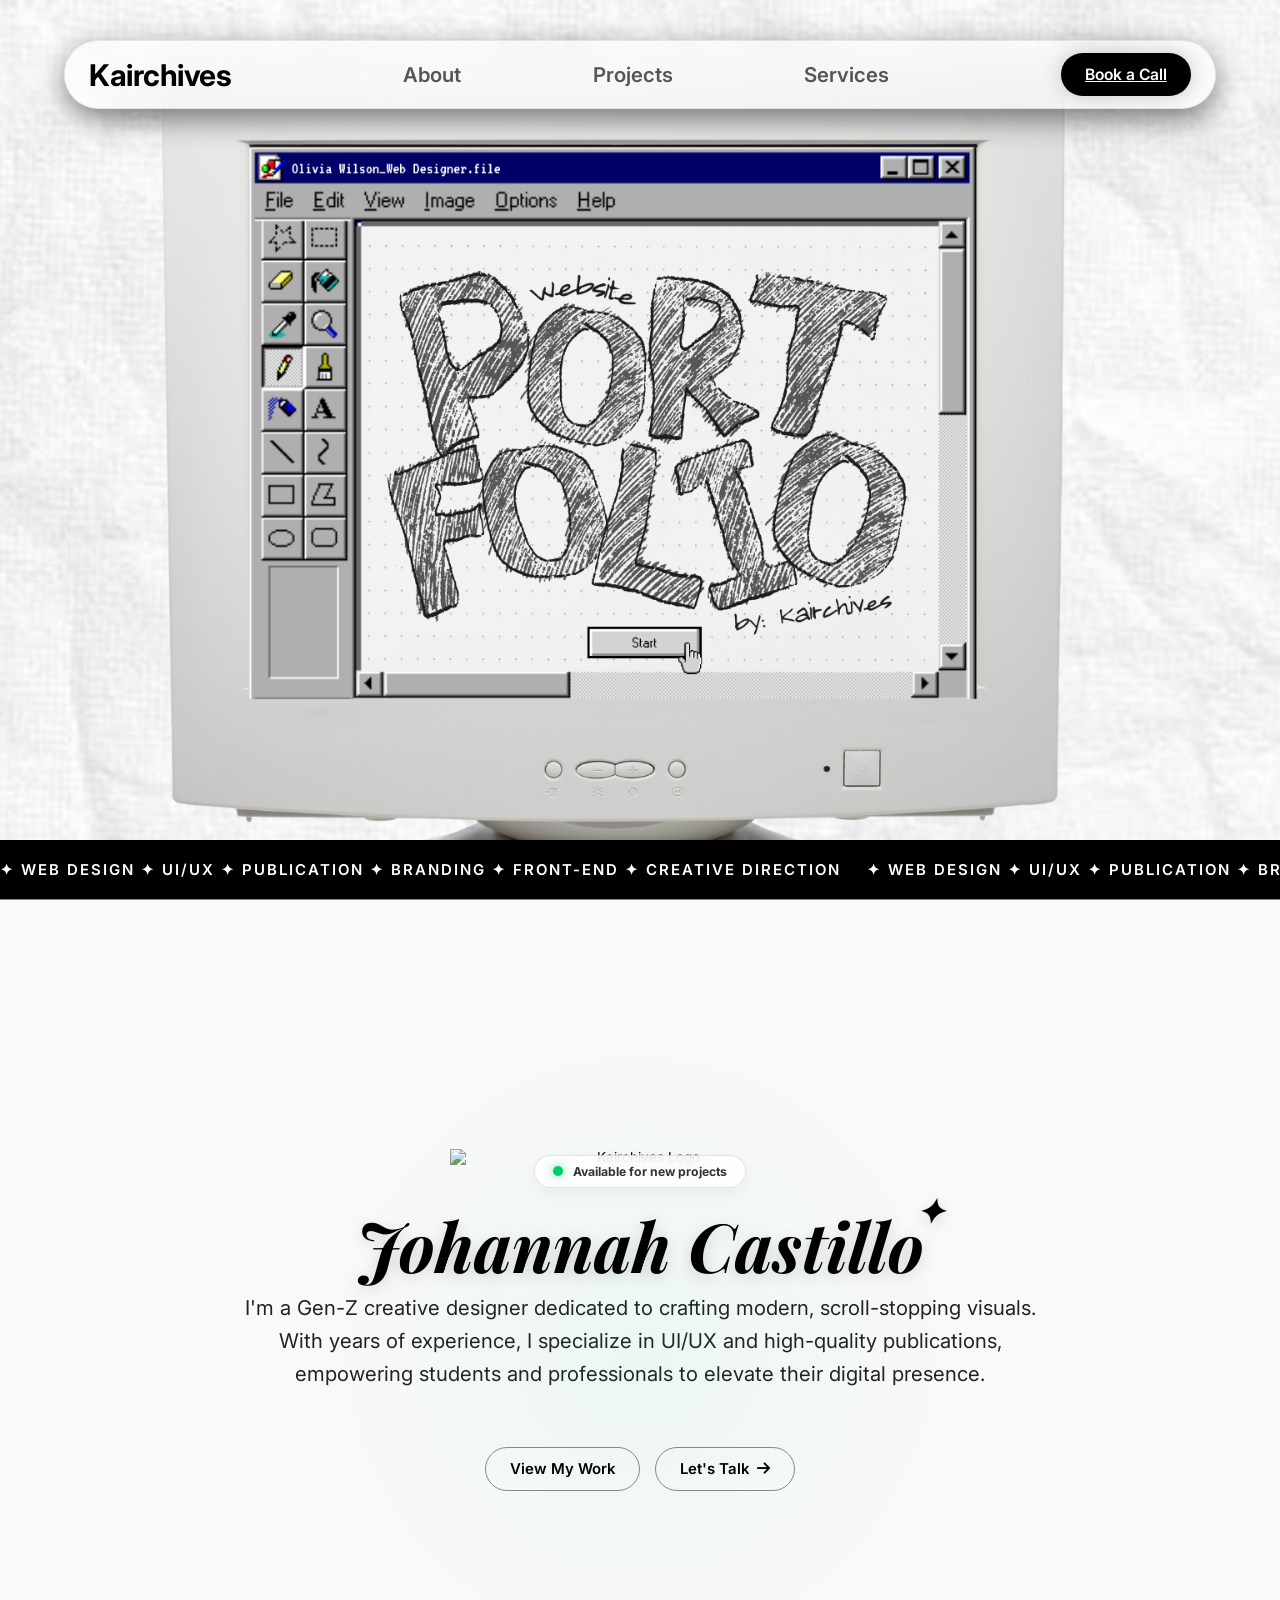
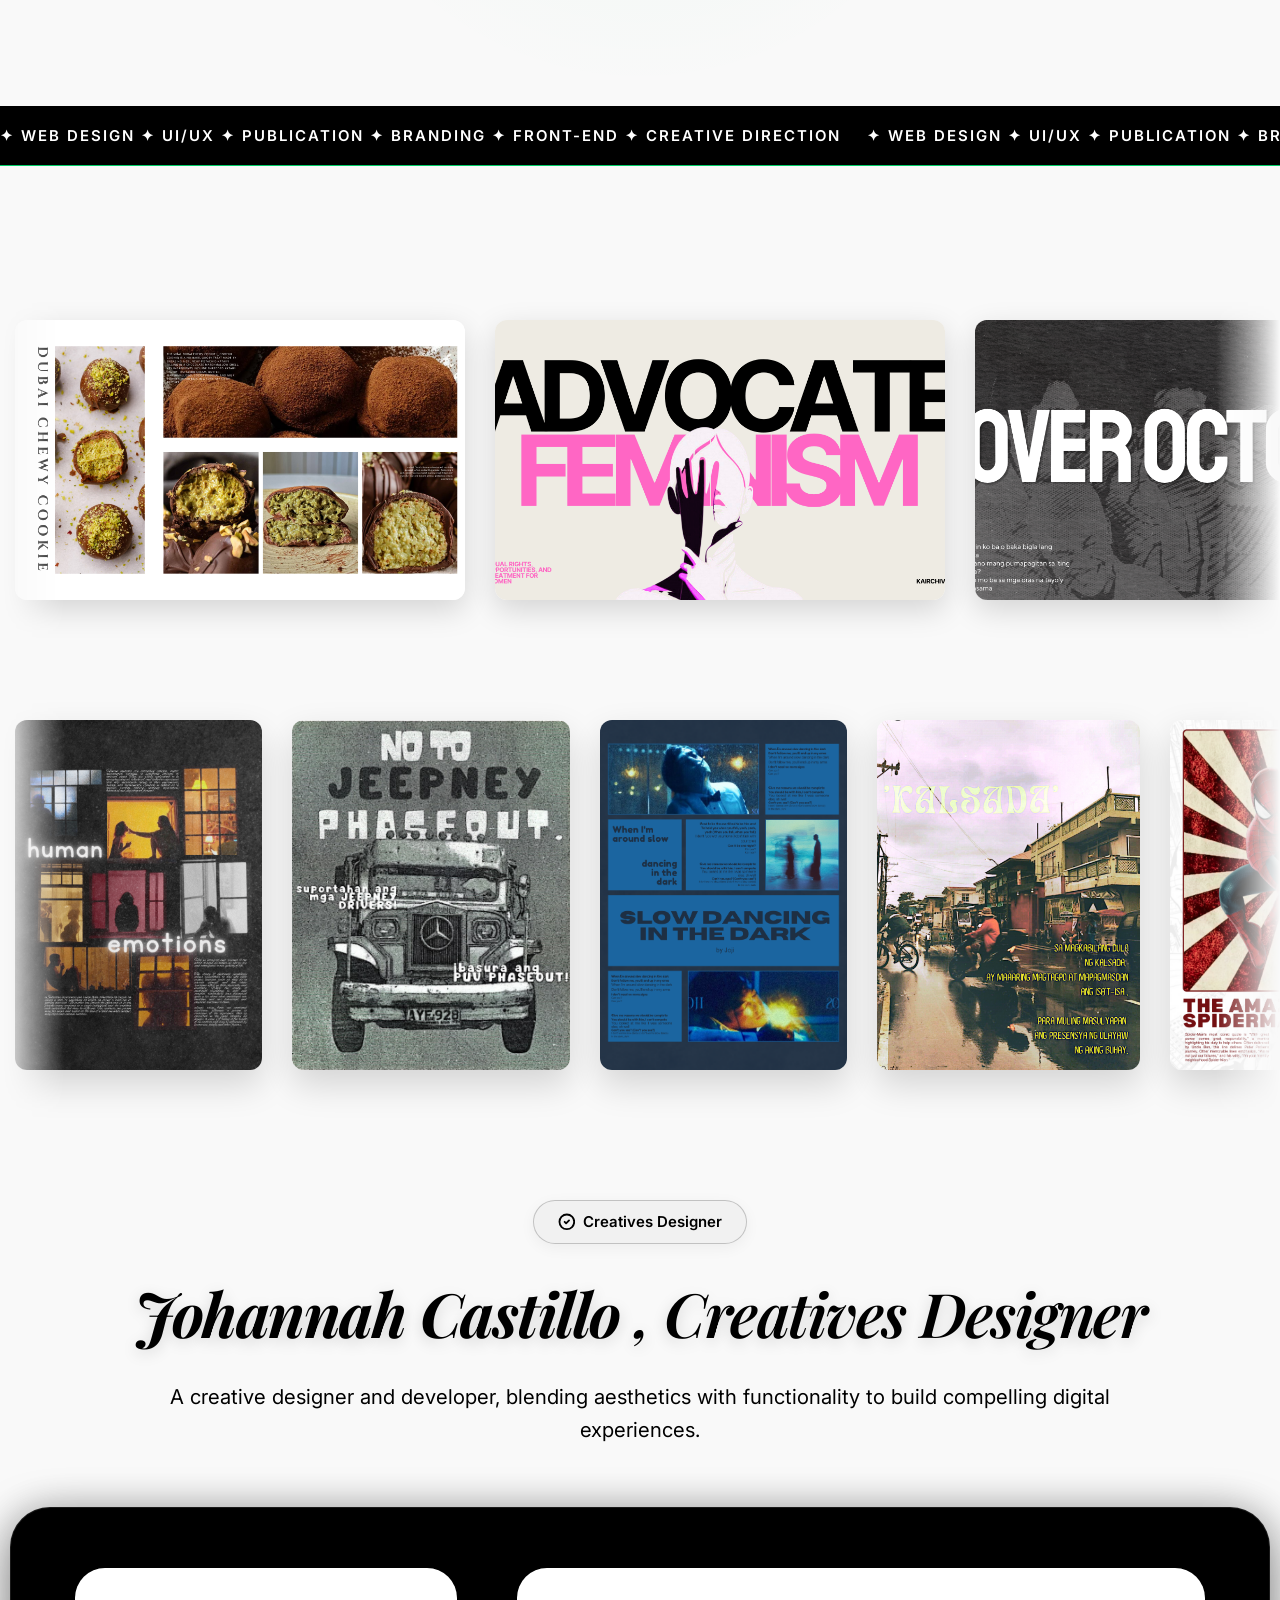
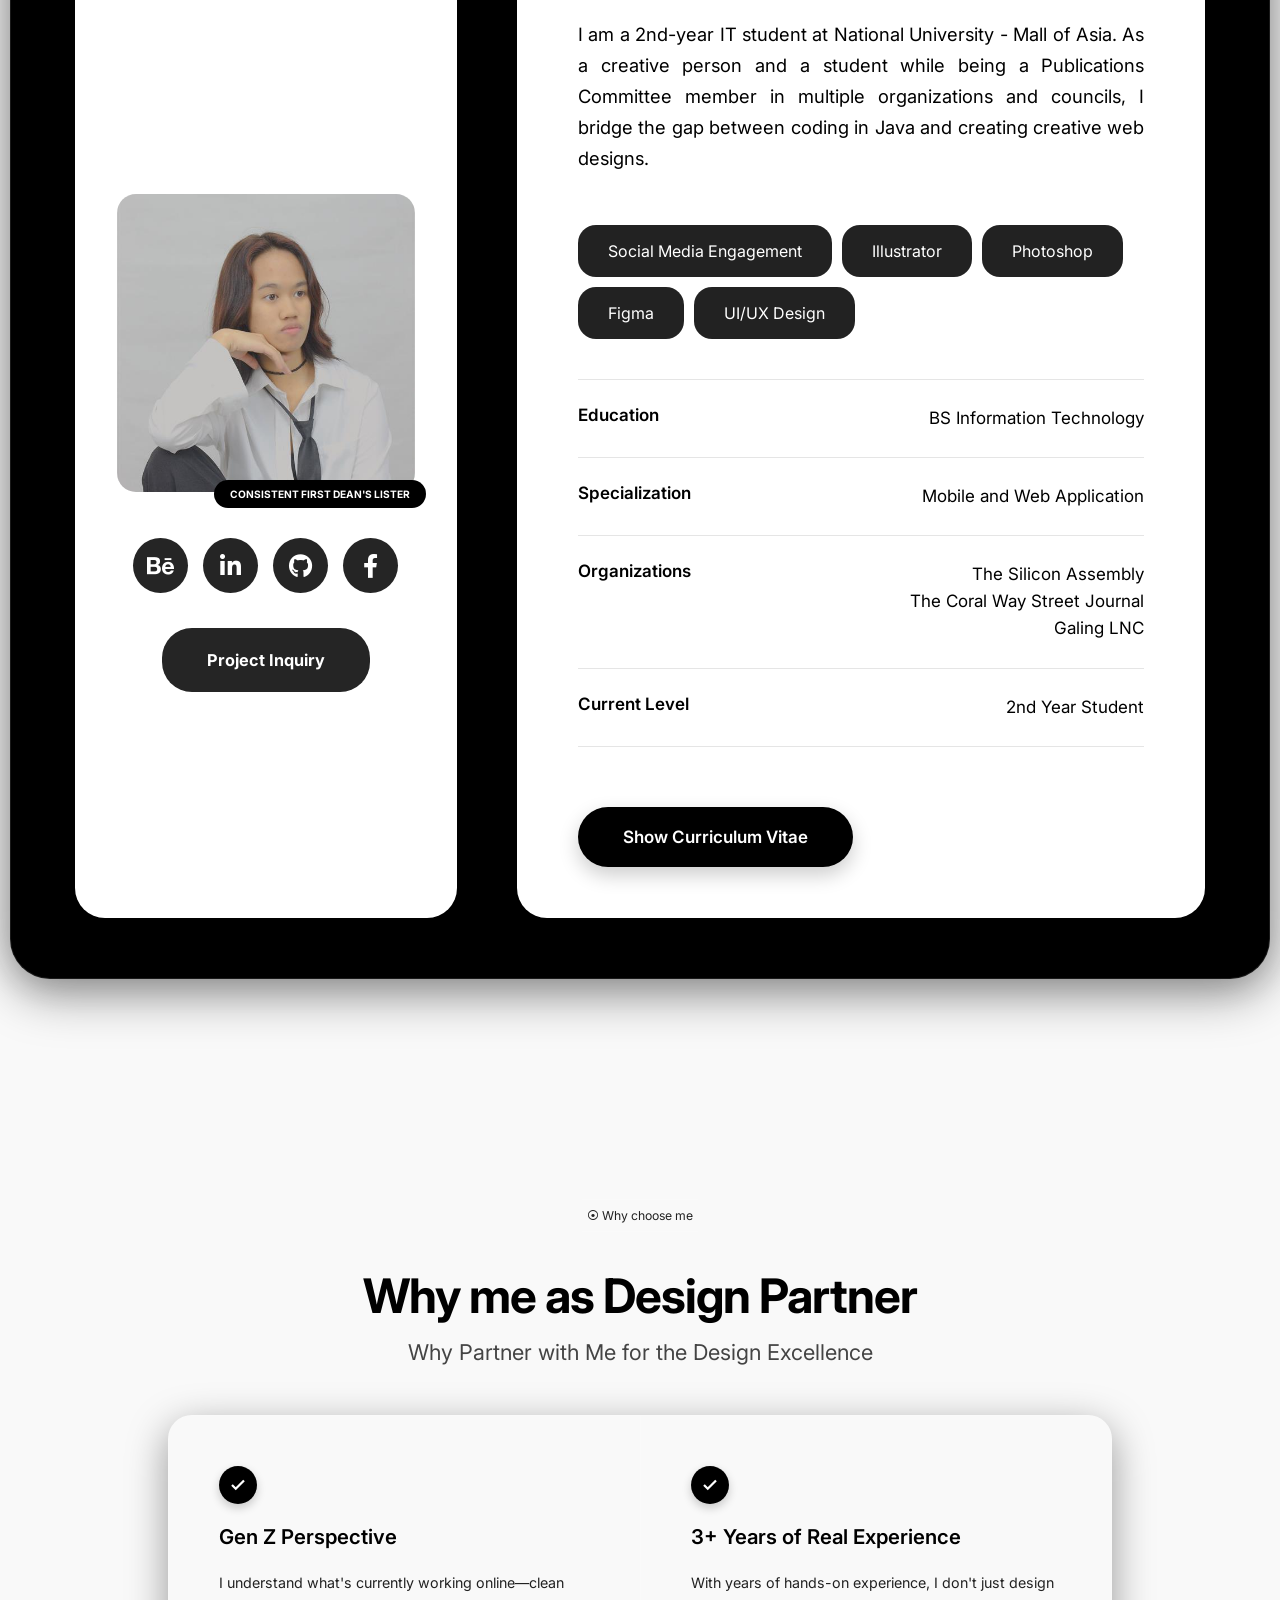
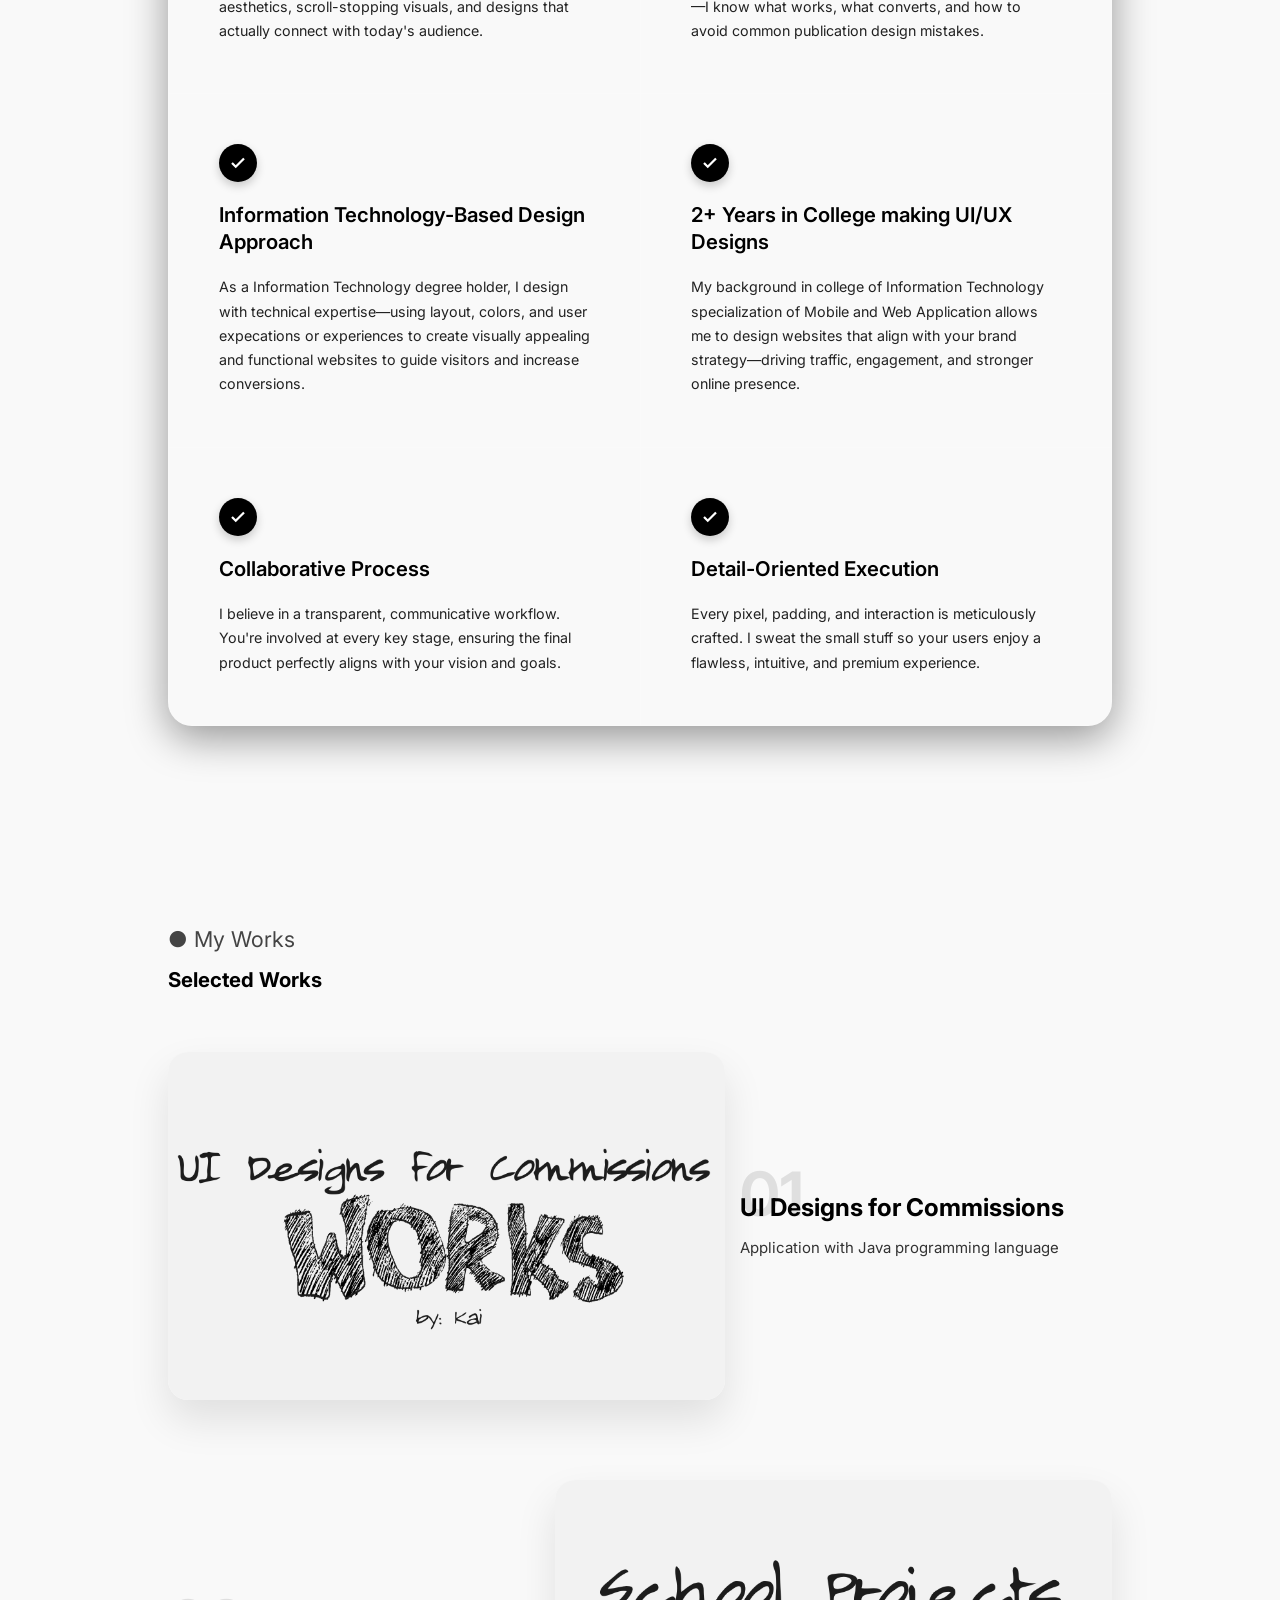
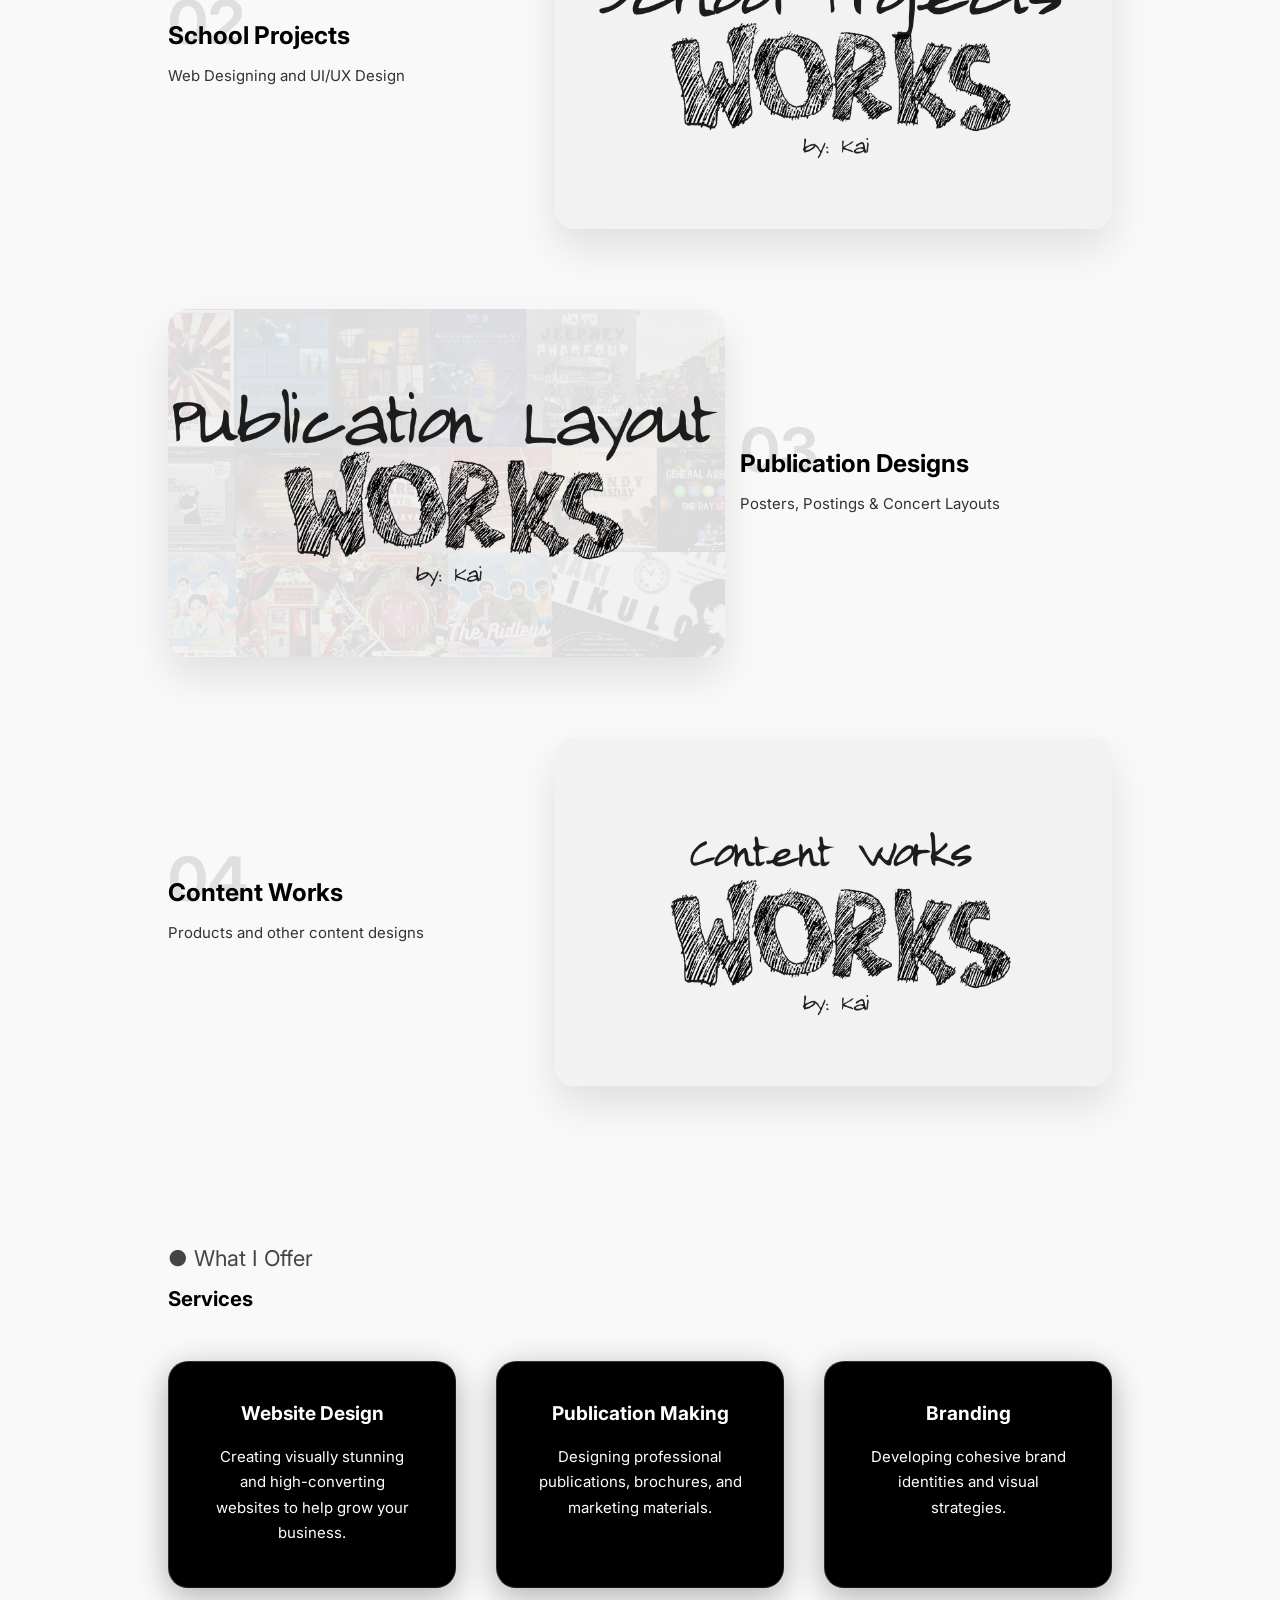
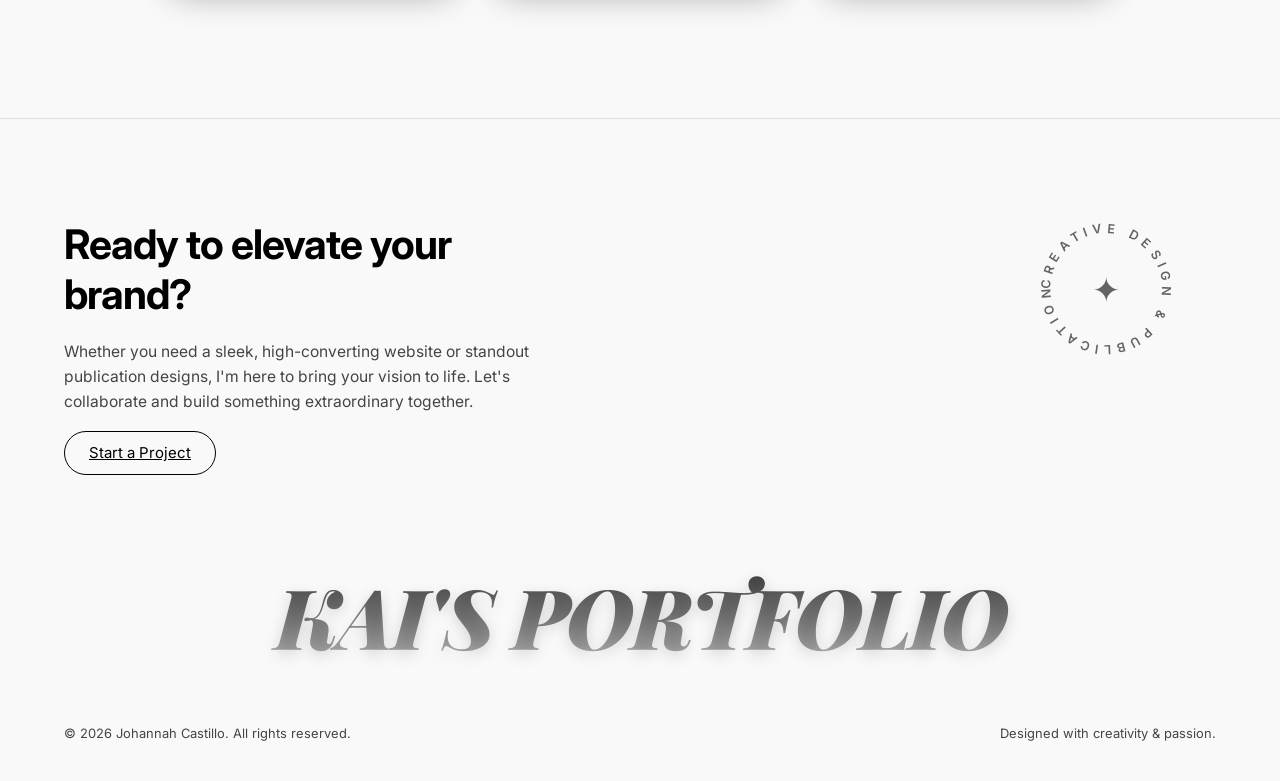
==== index.html @ c8b22a4f "first commit" ====
<!DOCTYPE html>
<html lang="en">
<head>
    <meta charset="UTF-8">
    <meta name="viewport" content="width=device-width, initial-scale=1.0">
    <title>Portfolio | Kairchives</title>
    <link rel="stylesheet" href="style.css">
    <link href="https://fonts.googleapis.com/css2?family=Playfair+Display:ital,wght@0,600;0,700;1,600&family=Inter:wght@300;400;600;700&display=swap" rel="stylesheet">
    <link rel="stylesheet" href="https://cdnjs.cloudflare.com/ajax/libs/font-awesome/6.0.0/css/all.min.css"><!-- Font Awesome for icons -->
</head>
<body>
    
    <nav class="navbar">
        <a href="#" class="logo" onclick="window.scrollTo({top: 0, behavior: 'smooth'}); return false;">
            Kairchives
        </a>
        <ul class="nav-links">
            <li><a href="#about" onclick="scrollToSection('about'); return false;">About</a></li>
            <li><a href="#projects" onclick="scrollToSection('projects'); return false;">Projects</a></li>
            <li><a href="#services" onclick="scrollToSection('services'); return false;">Services</a></li>
        </ul>
        <a href="contact.html" class="btn-primary" role="button">Book a Call</a>
    </nav>

    <section id="landing" class="landing-hero">
        <div class="landing-image-container">
            <img src="Images/coverbg..png" alt="Welcome to Kai's Portfolio">
        </div>
        <div class="marquee-ticker">
            <div class="marquee-inner">
                <span>✦ WEB DESIGN ✦ UI/UX ✦ PUBLICATION ✦ BRANDING ✦ FRONT-END ✦ CREATIVE DIRECTION </span>
                <span>✦ WEB DESIGN ✦ UI/UX ✦ PUBLICATION ✦ BRANDING ✦ FRONT-END ✦ CREATIVE DIRECTION </span>
                <span>✦ WEB DESIGN ✦ UI/UX ✦ PUBLICATION ✦ BRANDING ✦ FRONT-END ✦ CREATIVE DIRECTION </span>
                <span>✦ WEB DESIGN ✦ UI/UX ✦ PUBLICATION ✦ BRANDING ✦ FRONT-END ✦ CREATIVE DIRECTION </span>
            </div>
        </div>
    </section>

    <header id="intro-hero" class="hero">
        <div class="hero-bg-glow"></div>
        <div class="intro-content">
            <img src="Images/Klogo.gif" alt="Kairchives Logo" class="hero-logo-gif">
            <div class="hero-pill"><span></span> Available for new projects</div>
            <h1>Johannah Castillo <span class="sparkle">✦</span></h1>
            <p class="description hero-description">
                I'm a Gen-Z creative designer dedicated to crafting modern, scroll-stopping visuals.
                With years of experience, I specialize in UI/UX and high-quality publications,
                empowering students and professionals to elevate their digital presence.
            </p>

            <div class="marquee-ticker ticker-banner">
                <div class="marquee-inner">
                    <span>✦ WEB DESIGN ✦ UI/UX ✦ PUBLICATION ✦ BRANDING ✦ FRONT-END ✦ CREATIVE DIRECTION </span>
                    <span>✦ WEB DESIGN ✦ UI/UX ✦ PUBLICATION ✦ BRANDING ✦ FRONT-END ✦ CREATIVE DIRECTION </span>
                    <span>✦ WEB DESIGN ✦ UI/UX ✦ PUBLICATION ✦ BRANDING ✦ FRONT-END ✦ CREATIVE DIRECTION </span>
                    <span>✦ WEB DESIGN ✦ UI/UX ✦ PUBLICATION ✦ BRANDING ✦ FRONT-END ✦ CREATIVE DIRECTION </span>
                </div>
            </div>

            <div class="cta-buttons cta-container">
                <button class="btn btn-secondary" onclick="scrollToSection('projects')">View My Work</button>
                <a href="contact.html" class="btn btn-primary" role="button">Let's Talk <i class="fas fa-arrow-right" style="margin-left: 8px;"></i></a>
            </div>
        </div>
        </div>
    </header>

    

    <section class="about-section" id="about">
        <div class="container">
            <div class="about-presentation-container">
                
                <div class="horizontal-showcase" style="margin-bottom: 20px;">
                    <div class="scrolling-track reverse-track"> <!-- Reverse track for opposite scrolling direction -->
                        <img src="Images/dubaichewycookie.png" alt="horizontal showcase 1">
                        <img src="Images/feminism (1).png" alt="horizontal showcase 2">
                        <img src="Images/ovo.png" alt="horizontal showcase 3">
                        <img src="Images/sampledesign.png" alt="horizontal showcase 4">
                        <img src="Images/anti-war.png" alt="horizontal showcase 5">
                        
                        <img src="Images/dubaichewycookie.png" alt="horizontal showcase 1">
                        <img src="Images/feminism (1).png" alt="horizontal showcase 2">
                        <img src="Images/ovo.png" alt="horizontal showcase 3">
                        <img src="Images/sampledesign.png" alt="horizontal showcase 4">
                        <img src="Images/anti-war.png" alt="horizontal showcase 5">
                        
                    </div>
                </div>

                <div class="horizontal-showcase">
                    <div class="scrolling-track"> <!-- Regular track for standard scrolling direction -->
                        
                        <img src="publicationfolder/humanemotions.png" alt="showcase image 1">
                        <img src="publicationfolder/jeepney.png" alt="showcase image 2">
                        <img src="publicationfolder/joji.png" alt="showcase image 3">
                        <img src="publicationfolder/kalsada.png" alt="showcase image 4">
                        <img src="publicationfolder/spiderman.png" alt="showcase image 5">
                                    
                        <img src="publicationfolder/humanemotions.png" alt="showcase image 1">
                        <img src="publicationfolder/jeepney.png" alt="showcase image 2">
                        <img src="publicationfolder/joji.png" alt="showcase image 3">
                        <img src="publicationfolder/kalsada.png" alt="showcase image 4">
                        <img src="publicationfolder/spiderman.png" alt="showcase image 5">
                        
                        <img src="publicationfolder/humanemotions.png" alt="showcase image 1">
                        <img src="publicationfolder/jeepney.png" alt="showcase image 2">
                        <img src="publicationfolder/joji.png" alt="showcase image 3">
                        <img src="publicationfolder/kalsada.png" alt="showcase image 4">
                        <img src="publicationfolder/spiderman.png" alt="showcase image 5">
                        
                        <img src="publicationfolder/humanemotions.png" alt="showcase image 1">
                        <img src="publicationfolder/jeepney.png" alt="showcase image 2">
                        <img src="publicationfolder/joji.png" alt="showcase image 3">
                        <img src="publicationfolder/kalsada.png" alt="showcase image 4">
                        <img src="publicationfolder/spiderman.png" alt="showcase image 5">
                    </div>
                </div>

                <div class="presentation-badge"> <!-- Badge with icon -->
                    <span class="icon"><svg width="1em" height="1em" viewBox="0 0 24 24" fill="none" stroke="currentColor" stroke-width="2.5" 
                        stroke-linecap="round" stroke-linejoin="round"><circle cx="12" 
                         cy="12" r="10"></circle><path d="M9 12l2 2 4-4"></path></svg></span> Creatives Designer 
                </div> <!--svg for the badge from https://fontawesome.com/icons/user-check?s=regular-->

                <h1 class="presentation-h1">Johannah Castillo <span class="dimmed">, Creatives Designer</span></h1>

                <p class="presentation-subtitle">A creative designer and developer, blending aesthetics with functionality to build compelling digital experiences.</p>
            </div>
        </div>

        <div class="about-outer-wrapper"> <!-- Outer wrapper for the about section -->
            <div class="about-grid"> <!-- Grid container for the about section -->
                    
                <div class="about-image-card">
                        <div class="profile-frame">
                            <div class="profile-flip-inner"> <!-- Inner container for the flip effect -->
                                <div class="profile-front">
                                    <img src="Images/Profile.jpg" alt="Johannah Castillo">
                                </div>
                                <div class="profile-back">
                                    <video src="video/kai_video.mp4" autoplay loop muted playsinline></video> 
                                    <!-- Video element for the back of the card, set to autoplay, loop, and muted for playback -->
                                </div>
                            </div>
                            <div class="badge">Consistent First Dean's Lister</div>
                        </div>

                        <div class="ext-social-links" style="margin-bottom: 0; margin-top: 10px;">
                            <a href="https://www.behance.net/johannacastill7" target="_blank"><i class="fab fa-behance"></i></a>
                            <a href="https://www.linkedin.com/in/johannah-castillo-b9b3a3363/" target="_blank"><i class="fab fa-linkedin-in"></i></a>
                            <a href="https://github.com/KAIIIIZZZZZZ" target="_blank"><i class="fab fa-github"></i></a>
                            <a href="https://www.facebook.com/share/18ndfK9T9W/" target="_blank"><i class="fab fa-facebook-f"></i></a>
                        </div>
                        <button class="ext-cta-btn">Project Inquiry</button> <!-- Call-to-action button for project inquiries,
                        ext means external, cta means call to action-->
                    </div>

                <div class="about-text-card"> 
                    <p class="about-description">
                        I am a 2nd-year IT student at National University - Mall of Asia. As a creative person and a student while being a Publications Committee member in multiple organizations and councils, I bridge the gap between coding in Java and creating creative web designs.
                    </p>
                    
                    <div class="ext-tags">
                        <span class="ext-tag">Social Media Engagement</span>
                        <span class="ext-tag">Illustrator</span>
                        <span class="ext-tag">Photoshop</span>
                        <span class="ext-tag">Figma</span>
                        <span class="ext-tag">UI/UX Design</span>
                    </div>
                        <div class="about-details-list">
                            <div class="detail-row">
                                <span class="detail-label">Education</span> <!-- Label for the education detail -->
                                <span class="detail-value">BS Information Technology</span><!--value means the value for the education detail-->
                            </div>
                            <div class="detail-row">
                                <span class="detail-label">Specialization</span>
                                <span class="detail-value">Mobile and Web Application</span>
                            </div>
                            <div class="detail-row">
                                <span class="detail-label">Organizations</span>
                                <span class="detail-value">The Silicon Assembly<br>The Coral Way Street Journal<br>Galing LNC</span>
                            </div>
                            <div class="detail-row">
                                <span class="detail-label">Current Level</span>
                                <span class="detail-value">2nd Year Student</span>
                            </div>
                        </div>
                        
                        <div class="cv-action">
                            <button class="btn-glass" onclick="showCV()">Show Curriculum Vitae</button>
                        </div>
                    </div>
                </div>
            </div>
    </section>

    <section id="partner" class="partner-section"> <!-- New section for "Why choose me as Design Partner" -->
        <div class="container">
            <div class="partner-header">
                <span class="partner-badge">⦿ Why choose me</span>
                <h2>Why me as Design Partner</h2>
                <p class="subtitle">Why Partner with Me for the Design Excellence</p>
            </div>

            <div class="partner-grid">
                <div class="partner-card">
                    <div class="icon-circle check">
                        <svg viewBox="0 0 24 24" fill="none" stroke="currentColor" stroke-width="3"><polyline points="20 6 9 17 4 12"></polyline></svg>
                    </div>
                    <h3>Gen Z Perspective</h3>
                    <p>I understand what's currently working online—clean aesthetics, scroll-stopping visuals, and designs that actually connect with today's audience.</p>
                </div>

                <div class="partner-card border-left">
                    <div class="icon-circle check"> <!-- Checkmark icon for the card -->
                        <svg viewBox="0 0 24 24" fill="none" stroke="currentColor" stroke-width="3"><polyline points="20 6 9 17 4 12"></polyline></svg>
                    </div>
                    <h3>3+ Years of Real Experience</h3>
                    <p>With years of hands-on experience, I don't just design—I know what works, what converts, and how to avoid common publication design mistakes.</p>
                </div>

                <div class="partner-card border-top">
                    <div class="icon-circle check">
                        <svg viewBox="0 0 24 24" fill="none" stroke="currentColor" stroke-width="3"><polyline points="20 6 9 17 4 12"></polyline></svg> <!--from the source link of the checkmark icon, https://fontawesome.com/icons-->
                    </div>
                    <h3>Information Technology-Based Design Approach</h3>
                    <p>As a Information Technology degree holder, I design with technical expertise—using layout, colors, and user expecations or experiences to create visually appealing and functional websites to guide visitors and increase conversions.</p>
                </div>

                <div class="partner-card border-left border-top"> <!-- Card with both left and top borders for the grid layout -->
                    <div class="icon-circle check">
                         <svg viewBox="0 0 24 24" fill="none" stroke="currentColor" stroke-width="3"><polyline points="20 6 9 17 4 12"></polyline></svg> <!--from the source link of the checkmark icon, https://fontawesome.com/icons-->
                    </div>
                    <h3>2+ Years in College making UI/UX Designs</h3>
                    <p>My background in college of Information Technology specialization of Mobile and Web Application allows me to design websites that align with your brand strategy—driving traffic, engagement, and stronger online presence.</p>
                </div>

                <div class="partner-card border-top">
                    <div class="icon-circle check">
                        <svg viewBox="0 0 24 24" fill="none" stroke="currentColor" stroke-width="3"><polyline points="20 6 9 17 4 12"></polyline></svg>
                    </div>
                    <h3>Collaborative Process</h3>
                    <p>I believe in a transparent, communicative workflow. You're involved at every key stage, ensuring the final product perfectly aligns with your vision and goals.</p>
                </div>

                <div class="partner-card border-left border-top">
                    <div class="icon-circle check">
                        <svg viewBox="0 0 24 24" fill="none" stroke="currentColor" stroke-width="3"><polyline points="20 6 9 17 4 12"></polyline></svg>
                    </div>
                    <h3>Detail-Oriented Execution</h3>
                    <p>Every pixel, padding, and interaction is meticulously crafted. I sweat the small stuff so your users enjoy a flawless, intuitive, and premium experience.</p>
                </div>
            </div>
        </div>
    </section>

    <section id="projects" class="project-section">
        <div class="container">
            <p class="subtitle">● My Works</p>
            <h2>Selected Works</h2>
            <div class="works-showcase">
                
                <div class="work-room-card" onclick="openProject('UI Designs for Commissions')">
                    <div class="work-room-image">
                        <img src="projects/commisionsbg.png" alt="Project 1">
                    </div>
                    <div class="work-room-content">
                        <span class="work-number">01</span>
                        <div class="work-details">
                            <h3>UI Designs for Commissions</h3>
                            <p>Application with Java programming language</p>
                        </div>
                    </div>
                </div>

                <div class="work-room-card" onclick="openProject('UI/UX Designs')">
                    <div class="work-room-image">
                        <img src="schoolprojects/schoolprojectsbg.png" alt="Project 2">
                    </div>
                    <div class="work-room-content">
                        <span class="work-number">02</span>
                        <div class="work-details">
                            <h3>School Projects</h3>
                            <p>Web Designing and UI/UX Design</p>
                        </div>
                    </div>
                </div>

                <div class="work-room-card" onclick="openProject('Publication Designs')">
                    <div class="work-room-image">
                        <img src="publicationfolder/publicationbgg.png" alt="Project 3">
                    </div>
                    <div class="work-room-content">
                        <span class="work-number">03</span>
                        <div class="work-details">
                            <h3>Publication Designs</h3>
                            <p>Posters, Postings & Concert Layouts</p>
                        </div>
                    </div>
                </div>

                <div class="work-room-card" onclick="openProject('Content Works')">
                    <div class="work-room-image">
                        <img src="contentproducts/contentworksbg.png" alt="Project 4">
                    </div>
                    <div class="work-room-content">
                        <span class="work-number">04</span>
                        <div class="work-details">
                            <h3>Content Works</h3>
                            <p>Products and other content designs</p>
                        </div>
                    </div>
                </div>
            </div>
        </div>
    </section>

    <section id="services" class="services-section">
        <div class="container">
            <p class="subtitle">● What I Offer</p>
            <h2>Services</h2>
            <div class="services-grid">
                <div class="service-card">
                    <h3>Website Design</h3>
                    <p>Creating visually stunning and high-converting websites to help grow your business.</p>
                </div>
                <div class="service-card">
                    <h3>Publication Making</h3>
                    <p>Designing professional publications, brochures, and marketing materials.</p>
                </div>
                <div class="service-card">
                    <h3>Branding</h3>
                    <p>Developing cohesive brand identities and visual strategies.</p>
                </div>
            </div>
        </div>
    </section>

    <footer class="site-footer">
        <div class="footer-top">
            <div class="footer-cta">
                <h2>Ready to elevate your brand?</h2>
                <p>Whether you need a sleek, high-converting website or standout publication designs, I'm here to bring your vision to life. Let's collaborate and build something extraordinary together.</p>
                <a href="contact.html" class="btn-outline" role="button">Start a Project</a>
            </div>
            <div class="footer-design-element">
                <div class="rotating-badge">
                    <svg viewBox="0 0 100 100" width="140" height="140">
                        <defs>
                            <path id="circlePath" d="M 50, 50 m -40, 0 a 40,40 0 1,1 80,0 a 40,40 0 1,1 -80,0" /> <!-- Circular path for text-->
                        </defs>
                        <text fill="#000000" font-size="9" font-weight="600">
                            <textPath href="#circlePath" textLength="251.4" lengthAdjust="spacing">
                            CREATIVE DESIGN & PUBLICATION  
                            </textPath>
                        </text>
                    </svg>
                    <div class="center-star">✦</div>
                </div>
            </div>
        </div>
        <div class="footer-bottom">
            <div class="big-text-container">
                <h1 class="massive-text">KAI'S PORTFOLIO</h1>
            </div>
            <div class="footer-legal"> <!-- Legal and copyright information -->
                <p>&copy; 2026 Johannah Castillo. All rights reserved.</p> <!--&copy is the copyright symbol -->
                <p>Designed with creativity & passion.</p>
            </div>
        </div>
    </footer>

    <script src="script.js"></script>
</body>
</html>
---- style.css ----
:root {
    --bg-color: #ffffff;
    --text-color: #000000;
    --accent-color: #f3f3f3;
    --card-bg: rgba(255, 255, 255, 0.05);
    --border-color: rgba(255, 255, 255, 0.1);
    --inner-bg: #222222;
    --text-dim: #a0a0a0;
    --accent-dot: #00ff7f;
}

* {
    margin: 0;
    padding: 0;
    box-sizing: border-box;
    font-family: 'Inter', sans-serif;
}

html {
    background-color: #f9f9f9;
    font-size: 85%; /* Globally scales down all rem units (text, gaps, etc) by 15% */
}

body {
    background-color: transparent;
    color: var(--text-color);
    overflow-x: hidden;
    isolation: isolate;
}

.container { max-width: 1400px; margin: 0 auto; padding: 0 40px; }

@keyframes slideDown {
    0% {
        transform: translateY(-100px);
        opacity: 0;
    }
    100% {
        transform: translateY(0);
        opacity: 1;
    }
}

@keyframes pulseGlow {
    0% { box-shadow: 0 12px 40px 0 rgba(0, 0, 0, 0.5), 0 0 20px rgba(100, 180, 255, 0.2); }
    100% { box-shadow: 0 12px 40px 0 rgba(0, 0, 0, 0.5), 0 0 60px rgba(100, 180, 255, 0.6); }
}

.navbar {
    display: flex;
    justify-content: space-between;
    align-items: center;
    padding: 12px 24px;
    position: fixed;
    top: 20px;
    left: 0;
    right: 0;
    width: 90%;
    max-width: 1200px;
    margin: 20px auto;
    background: rgba(255, 255, 255, 0.5);
    border: 1px solid rgba(0, 0, 0, 0.08);
    border-radius: 50px;
    backdrop-filter: blur(16px);
    -webkit-backdrop-filter: blur(16px);
    z-index: 1000;
    box-shadow: 0 10px 30px rgba(0, 0, 0, 0.5);
    animation: slideDown 0.8s cubic-bezier(0.16, 1, 0.3, 1) forwards;
}

@keyframes pulseNavbarBtn {
    0% { box-shadow: 0 0 0 0 rgba(0, 0, 0, 0.5); }
    70% { box-shadow: 0 0 0 15px rgba(0, 0, 0, 0); }
    100% { box-shadow: 0 0 0 0 rgba(0, 0, 0, 0); }
}

.logo { font-size: 2.2rem; font-weight: 700; letter-spacing: -0.5px; display: flex; align-items: center; gap: 12px; text-decoration: none; color: #000000; transition: transform 0.3s ease; }
.logo:hover { transform: scale(1.02); }
.nav-logo-img { height: 40px; width: auto; object-fit: contain; }

.nav-links { list-style: none; display: flex; flex: 1; justify-content: space-evenly; padding: 0 40px; font-size: 1.5rem; font-weight: 600; }
.nav-links a { text-decoration: none; color: #555; transition: 0.3s; }
.nav-links a:hover { color: #000; }

.navbar .btn-primary {
    padding: 12px 24px;
    font-size: 1.15rem;
    animation: pulseNavbarBtn 2.5s infinite;
    box-shadow: 0 0 20px rgba(0, 0, 0, 0.2);
}

.btn-primary {
    background: #000000; color: #ffffff; border: none;
    padding: 12px 24px; border-radius: 50px; cursor: pointer;
    font-weight: 600; transition: 0.3s; font-size: 1.1rem;
}
.btn-outline {
    background: transparent; color: #000000; border: 1px solid #888;
    padding: 12px 24px; border-radius: 50px; cursor: pointer;
    margin-right: 15px; transition: 0.3s; font-size: 1.1rem;
}
.btn-primary:hover { transform: scale(1.05); }

.btn-outline:hover {
    background: rgba(0, 0, 0, 0.05);
    border-color: #000000;
    box-shadow: 0 0 25px rgba(0, 0, 0, 0.1);
    transform: scale(1.05);
}

.landing-hero {
    height: 100vh;
    width: 100%;
    display: flex;
    flex-direction: column;
    align-items: center;
    justify-content: center;
    position: relative;
}

.landing-image-container {
    position: absolute;
    top: 0;
    left: 0;
    width: 100%;
    height: 100%;
    overflow: hidden;
    z-index: 0;
}

.landing-image-container img {
    width: 100%;
    height: 100%;
    object-fit: cover;
    transition: transform 0.6s cubic-bezier(0.16, 1, 0.3, 1);
}

.scroll-indicator {
    position: absolute;
    bottom: 20px;
    display: flex;
    flex-direction: column;
    align-items: center;
    gap: 10px;
    cursor: pointer;
    opacity: 0.8;
    transition: opacity 0.3s;
    color: #000;
    text-shadow: none;
    z-index: 10;
}

.scroll-indicator:hover {
    opacity: 1;
}

.scroll-indicator p {
    font-size: 0.9rem;
    text-transform: uppercase;
    letter-spacing: 2px;
    font-weight: 600;
}

@keyframes bounceScroll {
    0%, 20%, 50%, 80%, 100% { transform: translateY(0); }
    40% { transform: translateY(-10px); }
    60% { transform: translateY(-5px); }
}

.scroll-indicator i {
    font-size: 1.5rem;
    animation: bounceScroll 2s infinite;
}

.hero {
    height: 100vh; display: flex; align-items: center;
    padding: 0 10%; position: relative;
}
.hero-content { max-width: 800px; }

.horizontal-gallery {
    width: 100vw;
    margin-left: calc(50% - 50vw);
    margin-right: calc(50% - 50vw);
    margin-bottom: 40px;
    overflow-x: hidden;
    display: flex;
    gap: 0;
    padding: 0 0 25px 0;
    scrollbar-width: none;
    -ms-overflow-style: none;
}
.horizontal-gallery::-webkit-scrollbar {
    display: none;
}
.horizontal-gallery img {
    height: 70vh;
    max-height: 800px;
    width: 100vw;
    border-radius: 0;
    object-fit: cover;
    flex-shrink: 0;
    transition: transform 0.3s ease;
}
.horizontal-gallery img:hover {
    transform: scale(1.03);
}

h1 { font-family: 'Playfair Display', serif; font-style: italic; font-size: 5rem; margin-bottom: 10px; font-weight: 700; line-height: 1.1; text-shadow: 0 4px 15px rgba(0, 0, 0, 0.15); }
.subtitle { color: #444; margin-bottom: 15px; font-size: 1.6rem; }
.description { color: #222; margin-bottom: 30px; line-height: 1.8; font-size: 1.5rem; text-align: justify; }

.hero-btns .btn-outline, .hero-btns .btn-primary {
    font-size: 1.3rem;
    padding: 18px 36px;
}

.card {
    background: var(--card-bg); 
    border: 1px solid var(--border-color);
    border-top: 1px solid rgba(255, 255, 255, 0.2);
    border-left: 1px solid rgba(255, 255, 255, 0.2);
    box-shadow: 0 8px 32px 0 rgba(0, 0, 0, 0.3);
    padding: 30px; border-radius: 15px; width: 300px; margin-bottom: 30px;
    backdrop-filter: blur(12px); -webkit-backdrop-filter: blur(12px); transition: 0.3s;
}
.card:hover {
    transform: translateY(-5px);
    border-top: 1px solid rgba(255, 255, 255, 0.4);
    border-left: 1px solid rgba(255, 255, 255, 0.4);
}
.card p { font-size: 1rem; margin-bottom: 10px; }
.card span { color: #333; font-size: 0.9rem; }

.about-section {
    padding: 100px 0;
}

.about-outer-wrapper {
    background: #000000;
    border: 1px solid var(--border-color);
    border-top: 1px solid rgba(255, 255, 255, 0.1);
    border-radius: 40px;
    margin: 0 auto;
    padding: 60px 5%;
    backdrop-filter: blur(10px);
    -webkit-backdrop-filter: blur(10px);
    width: 98.5%;
    max-width: 2500px;
        box-shadow: 0 15px 50px rgba(0, 0, 0, 0.4), 0 0 40px rgba(0, 0, 0, 0.2);
}

.about-grid {
    display: grid;
    grid-template-columns: 1fr 1.8fr;
    gap: 60px;
    align-items: stretch;
    width: 100%;
    max-width: 1900px;
    margin: 0 auto;
}

.about-image-card, .about-text-card {
    background: #ffffff;
    border: 1px solid rgba(255, 255, 255, 0.5);
    border-top: 1px solid rgba(255, 255, 255, 0.8);
    border-left: 1px solid rgba(255, 255, 255, 0.8);
    box-shadow: 0 12px 40px 0 rgba(0, 0, 0, 0.15);
    border-radius: 30px;
    backdrop-filter: blur(16px); 
    -webkit-backdrop-filter: blur(16px);
}

.about-image-card {
    padding: 40px;
    display: flex;
    flex-direction: column;
    align-items: center;
    justify-content: center;
    gap: 35px;
}

.about-text-card {
    padding: 50px 60px;
    display: flex;
    flex-direction: column;
    justify-content: center;
}

.profile-frame {
    position: relative;
    width: 100%;
    max-width: 600px;
    aspect-ratio: 1 / 1;
    -webkit-tap-highlight-color: transparent;
    outline: none;
}

.profile-flip-inner {
    position: relative;
    width: 100%;
    height: 100%;
}

.profile-front, .profile-back {
    position: absolute;
    width: 100%;
    height: 100%;
    border-radius: 20px;
    overflow: hidden;
    border: 1px solid rgba(255, 255, 255, 0.2);
    transition: opacity 0.6s ease;
}

.profile-front {
    opacity: 1;
    z-index: 2;
}

.profile-back {
    opacity: 0;
    z-index: 1;
}

.profile-frame:hover .profile-front {
    opacity: 0;
}

.profile-frame:hover .profile-back {
    opacity: 1;
}

.profile-front img, .profile-back video {
    width: 100%;
    height: 100%;
    object-fit: cover;
    pointer-events: none;
    user-select: none;
}

.badge {
    position: absolute;
    bottom: -15px;
    right: -10px;
    background: #000000;
    color: #ffffff;
    padding: 8px 16px;
    border-radius: 50px;
    font-size: 0.75rem;
    font-weight: 700;
    text-transform: uppercase;
    z-index: 10;
}

.horizontal-showcase {
    width: 100vw;
    margin-left: calc(50% - 50vw);
    margin-right: calc(50% - 50vw);
    overflow: hidden;
    position: relative;
    margin-bottom: 50px;
    padding: 20px 0 80px 0;
    -webkit-mask-image: linear-gradient(to right, transparent, black 5%, black 95%, transparent);
    mask-image: linear-gradient(to right, transparent, black 5%, black 95%, transparent);
}

.scrolling-track {
    display: flex;
    width: max-content;
    flex-wrap: nowrap;
    animation: scroll-left 60s linear infinite;
    will-change: transform;
}

.scrolling-track.reverse-track {
    animation: scroll-right 80s linear infinite;
}

.scrolling-track.reverse-track img {
    width: 450px;
    height: 280px;
}

.horizontal-showcase:hover .scrolling-track {
    animation-play-state: paused;
}

.scrolling-track img {
    height: 350px;
    width: auto;
    object-fit: cover;
    border-radius: 12px;
    margin: 0 15px;
    box-shadow: 0 10px 30px rgba(0, 0, 0, 0.15);
    transition: transform 0.3s ease;
}

.horizontal-showcase:nth-of-type(2) .scrolling-track img {
    box-shadow: 0 15px 35px rgba(0, 0, 0, 0.15);
    -webkit-box-reflect: below 4px linear-gradient(to bottom, rgba(0,0,0,0.4) 0%, transparent 50%);
}

.scrolling-track img:hover {
    transform: scale(1.02);
}

@keyframes scroll-left {
    0% { transform: translateX(0); }
    100% { transform: translateX(-50%); }
}

@keyframes scroll-right {
    0% { transform: translateX(-50%); }
    100% { transform: translateX(0); }
}

.about-presentation-container {
    display: flex;
    flex-direction: column;
    align-items: center;
    justify-content: center;
    text-align: center;
    padding: 0 20px 60px;
    width: 100%;
}

.presentation-badge {
    display: inline-flex;
    align-items: center;
    background-color: rgba(0, 0, 0, 0.03);
    border: 1px solid rgba(0,0,0,0.2);
    color: #000;
    padding: 12px 24px;
    border-radius: 50px;
    font-size: 1.1rem;
    margin-bottom: 35px;
    font-weight: 600;
    box-shadow: 0 4px 15px rgba(0,0,0,0.05);
}

.presentation-badge .icon {
    margin-right: 8px;
    font-size: 1.3rem;
    display: flex;
    align-items: center;
    justify-content: center;
    text-align: center;
}

.presentation-h1 {
    font-size: 4.5rem;
    font-weight: 700;
    letter-spacing: -1.5px;
    margin-bottom: 35px;
    color: #000;
    line-height: 1.1;
}

.presentation-h1 .dimmed {
    color: #000;
    font-family: 'Playfair Display', serif;
    font-style: italic;
    font-weight: 600;
}

.presentation-subtitle {
    color: #000;
    font-size: 1.5rem;
    max-width: 1000px;
    margin: 0 auto;
    line-height: 1.6;
}

.about-header-pill {
    display: inline-block;
    padding: 8px 20px;
    border: 1px solid rgba(0,0,0,0.2);
    border-radius: 50px;
    font-size: 0.85rem;
    text-transform: uppercase;
    letter-spacing: 1px;
    margin-bottom: 25px;
    align-self: flex-start;
    color: #333;
    font-weight: 600;
}

.about-heading-large {
    font-size: 3rem;
    margin-bottom: 25px;
    font-weight: 800;
    line-height: 1.1;
    letter-spacing: -1.5px;
    color: #000;
}

.about-heading-large .italic-serif {
    font-family: 'Playfair Display', serif;
    font-style: italic;
    font-weight: 600;
    color: #444;
}

.about-description {
    font-size: 1.35rem;
    color: #000000;
    margin-bottom: 50px;
    line-height: 1.7;
    text-align: justify;
}

.about-details-list {
    display: flex;
    flex-direction: column;
    width: 100%;
    margin-bottom: 10px;
}

.detail-row {
    display: flex;
    justify-content: space-between;
    align-items: flex-start;
    padding: 25px 0;
    border-top: 1px solid rgba(0,0,0,0.1);
}

.detail-row:last-child {
    border-bottom: 1px solid rgba(0,0,0,0.1);
}

.detail-label {
    font-weight: 600;
    color: #000;
    font-size: 1.25rem;
    flex: 1;
}

.detail-value {
    color: #000;
    font-size: 1.25rem;
    flex: 1.5;
    text-align: right;
    line-height: 1.6;
}

.cv-action {
    margin-top: 50px;
}
.btn-glass {
    background: #000000;
    color: #ffffff;
    border: none;
    padding: 20px 45px;
    border-radius: 50px;
    cursor: pointer;
    font-weight: 600;
    font-size: 1.25rem;
    transition: 0.3s cubic-bezier(0.16, 1, 0.3, 1);
    box-shadow: 0 8px 20px rgba(0, 0, 0, 0.2);
}
.btn-glass:hover {
    transform: translateY(-5px);
    background: #333333;
    box-shadow: 0 12px 25px rgba(0, 0, 0, 0.3);
}

.partner-section { padding: 120px 10%; }
.partner-header { text-align: center; margin-bottom: 50px; }
.partner-badge { border: 1px solid var(--border-color); padding: 8px 20px; border-radius: 50px; font-size: 0.9rem; color: #222; margin-bottom: 20px; display: inline-block; background: var(--card-bg); backdrop-filter: blur(10px); }
.partner-header h2 { font-size: 3.5rem; margin: 15px 0; font-weight: 700; letter-spacing: -1px; }
.partner-grid { display: grid; grid-template-columns: 1fr 1fr; background-color: var(--card-bg); border-radius: 24px; overflow: hidden; border: 1px solid var(--border-color); backdrop-filter: blur(12px); -webkit-backdrop-filter: blur(12px); box-shadow: 0 12px 40px rgba(0,0,0,0.4); }
.partner-card { 
    padding: 50px; display: flex; flex-direction: column; gap: 20px; 
    opacity: 0;
    transform: translateY(60px) scale(0.95);
    filter: blur(10px);
    transition: opacity 0.8s cubic-bezier(0.16, 1, 0.3, 1), transform 0.8s cubic-bezier(0.16, 1, 0.3, 1), filter 0.8s cubic-bezier(0.16, 1, 0.3, 1), background-color 0.4s ease;
}
.partner-card.is-visible {
    opacity: 1;
    transform: translateY(0) scale(1);
    filter: blur(0);
}
.partner-card.is-visible:hover {
    background-color: rgba(255, 255, 255, 0.03);
    box-shadow: inset 0 0 20px rgba(255, 255, 255, 0.02);
}
.partner-card.border-left { border-left: 1px solid var(--border-color); }
.partner-card.border-top { border-top: 1px solid var(--border-color); }
.icon-circle { width: 38px; height: 38px; border-radius: 50%; display: flex; align-items: center; justify-content: center; background: #000000; color: #ffffff; border: 1px solid rgba(0, 0, 0, 0.1); box-shadow: 0 4px 10px rgba(0,0,0,0.2); }
.icon-circle svg { width: 18px; height: 18px; }
.partner-card h3 { font-size: 1.5rem; margin: 0; line-height: 1.3; font-weight: 600; color: #000; }
.partner-card p { color: #222; line-height: 1.7; margin: 0; font-size: 1.05rem; }

.project-section { padding: 80px 10%; }
.grid { display: grid; grid-template-columns: 1fr 1fr; gap: 40px; margin-top: 50px; }
.project-card {
    background: var(--card-bg); border-radius: 20px; overflow: hidden;
    cursor: pointer; transition: 0.4s cubic-bezier(0.16, 1, 0.3, 1);
    border: 1px solid var(--border-color);
    border-top: 1px solid rgba(255, 255, 255, 0.2);
    border-left: 1px solid rgba(255, 255, 255, 0.2);
    box-shadow: 0 8px 32px 0 rgba(0, 0, 0, 0.3);
    backdrop-filter: blur(12px); -webkit-backdrop-filter: blur(12px);
}
.project-card:hover { 
    transform: translateY(-8px); 
    border-top: 1px solid rgba(255, 255, 255, 0.4);
    border-left: 1px solid rgba(255, 255, 255, 0.4);
}
.project-info { padding: 30px; }

.services-section { padding: 80px 10%; }
.services-grid { display: grid; grid-template-columns: repeat(3, 1fr); gap: 40px; margin-top: 50px; }
.service-card {
    background: #000000; border-radius: 20px; overflow: hidden;
    color: #ffffff;
    cursor: pointer; transition: 0.4s cubic-bezier(0.16, 1, 0.3, 1);
    border: 1px solid var(--border-color);
    border-top: 1px solid rgba(255, 255, 255, 0.2);
    border-left: 1px solid rgba(255, 255, 255, 0.2);
    box-shadow: 0 8px 32px 0 rgba(0, 0, 0, 0.3);
    backdrop-filter: blur(12px); -webkit-backdrop-filter: blur(12px);
    padding: 40px; text-align: center;
}
.service-card:hover { 
    transform: translateY(-8px); 
    border-top: 1px solid rgba(255, 255, 255, 0.4);
    border-left: 1px solid rgba(255, 255, 255, 0.4);
}
.service-card h3 { margin-bottom: 20px; font-size: 1.4rem; color: #ffffff; }
.service-card p { color: #ffffff; line-height: 1.7; font-size: 1.1rem; }

@media (max-width: 850px) {
    .container { padding: 0 20px; }
    .navbar { padding: 12px 20px; width: 95%; top: 15px; margin: 15px auto; }
    .logo { font-size: 1.6rem; gap: 8px; }
    .nav-logo-img { height: 28px; }
    .nav-links { gap: 20px; font-size: 1rem; }
    .btn-primary, .btn-outline { padding: 12px 24px; font-size: 1rem; }
    .hero { height: 90vh; padding: 0 5%; }
    .horizontal-gallery img { height: 50vh; }
    h1 { font-size: 4.5rem; }
    .subtitle { font-size: 1.3rem; }
    .description { font-size: 1.3rem; margin-bottom: 30px; }
    
    .hero-btns .btn-outline, .hero-btns .btn-primary {
        font-size: 1.1rem;
        padding: 14px 28px;
    }
    .card { width: 250px; padding: 20px; }
    .about-section { padding: 100px 0; }
    .about-grid { grid-template-columns: 1fr; gap: 30px; text-align: center; }
    .about-image-card { padding: 40px 20px; }
    .about-text-card { padding: 50px 30px; }
    .about-outer-wrapper { padding: 40px 5%; width: 98%; border-radius: 30px; }
    .presentation-h1 { font-size: 3rem; }
    .presentation-subtitle { font-size: 1.05rem; }
    .profile-frame { max-width: 350px; margin: 0 auto; }
    .about-header-pill { align-self: center; }
    .about-heading-large { font-size: 2.6rem; letter-spacing: -1px; text-align: center; }
    .about-description { font-size: 1.05rem; text-align: center; }
    .detail-row { flex-direction: column; gap: 12px; align-items: center; }
    .detail-value { text-align: center; }
    .btn-glass { padding: 12px 24px; font-size: 1rem; }
    .partner-header h2 { font-size: 2.5rem; }
    .partner-grid { grid-template-columns: 1fr; }
    .partner-card.border-left { border-left: none; }
    .partner-card { border-top: 1px solid var(--border-color); padding: 30px; }
    .partner-card:first-child { border-top: none; }
    .project-section, .services-section { padding: 80px 5%; }
    .grid, .services-grid { grid-template-columns: 1fr; gap: 50px; }
    .project-card .img-wrapper { margin-bottom: 16px; }
    .project-info { padding: 0; }
    .service-card { padding: 30px; }
    .service-card h3 { font-size: 1.3rem; }
        .scrolling-track.reverse-track img { width: 400px; height: 250px; }
    .scrolling-track img { height: 350px; margin: 0 10px; }
}       

/* Fix the text spacing issue at the bottom of the paragraph */
.hero-description {
    text-align: center; /* Avoid using 'text-align: justify' if it creates huge gaps */
    line-height: 1.6;
    margin-bottom: 2rem; /* Gives breathing room before the banner */
}

/* Ensure the banner behaves and doesn't swallow other elements */
.ticker-banner {
    width: 100%;
    background-color: #000;
    color: #fff;
    padding: 15px 0;
    font-weight: bold;
    letter-spacing: 2px;
    
    /* Crucial fixes: */
    position: relative; 
    z-index: 1;
    margin-bottom: 2.5rem; /* Forces the buttons BELOW the banner */
}

/* Container to align your buttons neatly side-by-side */
.cta-container {
    display: flex;
    justify-content: center;
    gap: 15px; /* Spaces the two buttons apart */
    position: relative;
    z-index: 2;
    width: 100%;
    flex-wrap: wrap; /* Helps them stay centered if they wrap on medium screens */
}

/* Secondary button styling */
.btn-secondary {
    background-color: transparent;
    color: #000;
    border: 1px solid #000;
}

@media (max-width: 480px) {
    h1 { font-size: 3rem; }
    .navbar { flex-direction: column; padding: 15px; border-radius: 20px; gap: 12px; }
    .nav-links { flex-wrap: wrap; justify-content: center; gap: 15px; }
    .navbar .btn-primary { display: none; }
    .scrolling-track img { height: 200px; margin: 0 8px; }
    .scrolling-track.reverse-track img { width: 260px; height: 160px; }
    .presentation-h1 { font-size: 2.2rem; }
    .about-heading-large { font-size: 1.8rem; }
    .btn-primary, .btn-outline { padding: 12px 20px; font-size: 0.95rem; }
    .hero-btns { display: flex; flex-direction: column; gap: 15px; width: 100%; }
    .hero-btns .btn-outline, .hero-btns .btn-primary { width: 100%; margin-right: 0; }
    .cta-container { display: flex; flex-direction: column; align-items: center; gap: 15px; width: 100%; }
    .cta-container .btn { width: 85%; justify-content: center; }
    .massive-text { font-size: 15vw; }
    .footer-cta h2 { font-size: 2.2rem; }
    .subtitle { font-size: 1.1rem; }
    .description { font-size: 1.1rem; }
    .card { width: 100%; }
    .profile-frame { max-width: 250px; }
    .about-image-card, .about-text-card { padding: 30px 15px; }
}

.fade-in-section {
    opacity: 0;
    transform: translateY(50px);
    transition: opacity 0.8s cubic-bezier(0.16, 1, 0.3, 1), transform 0.8s cubic-bezier(0.16, 1, 0.3, 1);
    will-change: opacity, transform;
}
.fade-in-section.is-visible {
    opacity: 1;
    transform: translateY(0);
}

@keyframes cardFadeIn {
    0% {
        opacity: 0;
        transform: translateY(40px);
    }
    100% {
        opacity: 1;
        transform: translateY(0);
    }
}
.project-card.is-hidden {
    opacity: 0;
}
.project-card.animate-in {
    animation: cardFadeIn 0.8s cubic-bezier(0.16, 1, 0.3, 1) forwards;
}

.publication-hero {
    padding: 120px 10% 40px;
    text-align: center;
}

.unique-title {
    font-family: 'Playfair Display', serif;
    font-size: 5rem;
    font-weight: 700;
    margin-bottom: 20px;
    letter-spacing: 2px;
    text-shadow: 0 4px 20px rgba(0, 0, 0, 0.4);
}

.publication-image-container {
    padding: 0 5% 100px;
    display: flex;
    justify-content: center;
}

.publication-image-container img {
    width: 100%;
    max-width: 1200px;
    border-radius: 20px;
    border: 1px solid var(--border-color);
    box-shadow: 0 12px 40px rgba(0, 0, 0, 0.6);
}

.footer-top {
    display: flex;
    justify-content: space-between;
    align-items: flex-start;
    max-width: 1400px;
    margin: 0 auto 80px;
    flex-wrap: wrap;
    gap: 50px;
}

.site-footer {
    padding: 100px 5% 40px;
    position: relative;
    overflow: hidden;
    border-top: 1px solid rgba(0,0,0,0.1);
    margin-top: 50px;
}

.footer-cta {
    max-width: 500px;
}

.footer-cta h2 {
    font-size: 3rem;
    margin-bottom: 20px;
    font-weight: 700;
    letter-spacing: -1px;
    color: #000;
}

.footer-cta p {
    color: #444;
    font-size: 1.15rem;
    margin-bottom: 30px;
    line-height: 1.6;
}

.footer-cta .btn-outline {
    color: #000;
    border-color: #000;
}

.footer-cta .btn-outline:hover {
    background: rgba(0, 0, 0, 0.05);
}

.footer-design-element {
    display: flex;
    align-items: center;
    justify-content: center;
    padding-right: 40px;
}

.rotating-badge {
    position: relative;
    width: 140px;
    height: 140px;
    animation: rotateBadge 15s linear infinite;
    opacity: 0.6;
    transition: opacity 0.3s ease;
}

.rotating-badge:hover {
    opacity: 1;
}

.rotating-badge svg {
    width: 100%;
    height: 100%;
    overflow: visible;
}

.center-star {
    position: absolute;
    top: 50%;
    left: 50%;
    transform: translate(-50%, -50%);
    font-size: 2.5rem;
    color: #000;
}

@keyframes rotateBadge {
    0% { transform: rotate(0deg); }
    100% { transform: rotate(360deg); }
}

.footer-bottom {
    padding-top: 20px;
    text-align: center;
    display: flex;
    flex-direction: column;
    align-items: center;
}

.big-text-container {
    display: flex;
    width: 100%;
    margin-bottom: 30px;
    justify-content: center;
}

.massive-text {
    font-size: 6.5vw;
    font-weight: 900;
    white-space: nowrap;
    line-height: 1.3;
    padding-bottom: 25px;
    margin: 0;
    width: 100%;
    background: linear-gradient(180deg, rgba(0,0,0,0.8) 0%, rgba(0,0,0,0.1) 100%);
    -webkit-background-clip: text;
    -webkit-text-fill-color: transparent;
    background-clip: text;
    color: transparent;
    letter-spacing: -2px;
    text-align: center;
    user-select: none;
    animation: pulseTextGlow 3s ease-in-out infinite;
}

@keyframes pulseTextGlow {
    0%, 100% { filter: drop-shadow(0 0 10px rgba(0, 0, 0, 0.15)); }
    50% { filter: drop-shadow(0 0 35px rgba(0, 0, 0, 0.4)); }
}

.footer-legal {
    display: flex;
    justify-content: space-between;
    align-items: center;
    width: 100%;
    max-width: 1400px;
    color: #444;
    font-size: 0.95rem;
    flex-wrap: wrap;
    gap: 20px;
}

@media (max-width: 850px) {
    .footer-top { flex-direction: column; text-align: center; align-items: center; }
    .footer-design-element { padding-right: 0; margin-top: 20px; }
    .massive-text { font-size: 10.5vw; letter-spacing: -1px; }
    .footer-legal { flex-direction: column; text-align: center; justify-content: center; }
}

.ext-container {
    display: flex;
    gap: 30px;
    max-width: 1200px;
    width: 100%;
    margin: 60px auto 0;
}

.ext-card {
    background-color: var(--card-bg);
    border: 1px solid var(--border-color);
    border-radius: 24px;
    padding: 50px;
    backdrop-filter: blur(12px);
    -webkit-backdrop-filter: blur(12px);
}

.ext-left-card {
    flex: 1;
    display: flex;
    flex-direction: column;
    align-items: flex-start;
}

.ext-image-container {
    position: relative;
    width: 100%;
    margin-bottom: 30px;
}

.ext-image-container img {
    width: 100%;
    border-radius: 16px;
    display: block;
}

.ext-status-badge {
    position: absolute;
    bottom: 15px;
    left: 15px;
    background: rgba(0, 0, 0, 0.7);
    padding: 6px 12px;
    border-radius: 20px;
    font-size: 12px;
    display: flex;
    align-items: center;
    gap: 8px;
    color: #ffffff;
}

.ext-dot {
    height: 8px;
    width: 8px;
    background-color: var(--accent-dot);
    border-radius: 50%;
    display: inline-block;
}

.ext-name {
    font-size: 24px;
    margin-bottom: 8px;
    color: var(--text-color);
}

.ext-subtitle {
    color: var(--text-dim);
    margin-bottom: 24px;
    font-size: 1rem;
}

.ext-subtitle span {
    color: #81d4fa;
}

.ext-social-links {
    display: flex;
    gap: 15px;
    margin-bottom: 30px;
}

.ext-social-links a {
    color: white;
    font-size: 24px;
    text-decoration: none;
    background: #252525;
    width: 55px;
    height: 55px;
    display: flex;
    justify-content: center;
    align-items: center;
    border-radius: 50%;
    transition: 0.3s;
}

.ext-social-links a:hover {
    background: #444;
}

.ext-cta-btn {
    background: #252525;
    color: white;
    border: none;
    padding: 22px 45px;
    border-radius: 30px;
    cursor: pointer;
    font-weight: bold;
    font-size: 1.2rem;
    transition: background 0.3s;
}

.ext-cta-btn:hover {
    background: #444;
}

.ext-right-card {
    flex: 1.5;
}

.ext-bio {
    line-height: 1.6;
    color: var(--text-dim);
    margin-bottom: 40px;
    font-size: 1.15rem;
}

.ext-tags {
    display: flex;
    flex-wrap: wrap;
    gap: 10px;
    margin-bottom: 40px;
}

.ext-tag {
    background: var(--inner-bg);
    padding: 16px 30px;
    border-radius: 18px;
    font-size: 16px;
    color: #ffffff;
}

.ext-project-list {
    display: flex;
    flex-direction: column;
}

.ext-project-item {
    background: var(--inner-bg);
    margin-bottom: 15px;
    padding: 30px;
    border-radius: 16px;
    display: flex;
    justify-content: space-between;
    align-items: center;
    transition: transform 0.2s;
    color: #ffffff;
}

.ext-project-item:hover {
    transform: scale(1.02);
}

.ext-category {
    color: var(--text-dim);
    font-size: 15px;
    width: 30%;
}

.ext-project-name {
    font-weight: 500;
    flex: 1;
    font-size: 1.1rem;
}

.ext-year {
    color: var(--text-dim);
    font-size: 1.05rem;
}

@media (max-width: 768px) {
    .ext-container {
        flex-direction: column;
    }
}

#intro-hero {
    display: flex;
    flex-direction: column;
    align-items: center;
    justify-content: center;
    text-align: center;
    padding: 0 20px;
}

.intro-content {
    max-width: 800px;
    display: flex;
    flex-direction: column;
    align-items: center;
    margin-top: -60px; /* Nudges the content up slightly for perfect visual centering */
}

.hero-logo-gif {
    width: 380px; /* Made much bigger */
    max-width: 100%; /* Ensures it stays responsive on mobile */
    height: auto;
    margin: 0 auto -10px; /* Negative margin prevents pushing the text too far down */
    animation: floatHeroLogo 5s ease-in-out infinite;
}

@keyframes floatHeroLogo {
    0%, 100% { transform: translateY(0); }
    50% { transform: translateY(-15px); }
}

/* Extra Hero Design Elements */
.hero-bg-glow {
    position: absolute;
    width: 800px;
    height: 800px;
    background: radial-gradient(circle, rgba(0, 204, 102, 0.05) 0%, transparent 60%);
    top: 50%;
    left: 50%;
    transform: translate(-50%, -50%);
    z-index: 0;
    pointer-events: none;
    animation: pulseHeroGlow 4s infinite alternate;
}

@keyframes pulseHeroGlow {
    0% { transform: translate(-50%, -50%) scale(1); opacity: 0.6; }
    100% { transform: translate(-50%, -50%) scale(1.1); opacity: 1; }
}

.hero-pill {
    display: inline-flex;
    align-items: center;
    gap: 10px;
    background: rgba(255, 255, 255, 0.8);
    border: 1px solid rgba(0, 0, 0, 0.1);
    padding: 8px 18px;
    border-radius: 50px;
    font-size: 0.9rem;
    font-weight: 700;
    color: #333;
    margin-bottom: 20px;
    box-shadow: 0 4px 15px rgba(0, 0, 0, 0.05);
    backdrop-filter: blur(10px);
    z-index: 2;
}

.hero-pill span {
    width: 10px;
    height: 10px;
    background-color: #00cc66;
    border-radius: 50%;
    box-shadow: 0 0 10px rgba(0, 204, 102, 0.6);
    animation: blinkIndicator 2s infinite;
}

@keyframes blinkIndicator {
    0%, 100% { opacity: 1; }
    50% { opacity: 0.4; }
}

.intro-content h1 {
    position: relative;
    display: inline-block;
    z-index: 2;
}

.sparkle {
    color: #000000; 
    font-size: 2.5rem;
    position: absolute;
    top: -15px;
    right: -20px;
    animation: spinSparkle 6s linear infinite;
    display: inline-block;
}

@keyframes spinSparkle {
    0% { transform: rotate(0deg) scale(1); }
    50% { transform: rotate(180deg) scale(1.2); }
    100% { transform: rotate(360deg) scale(1); }
}

.cta-buttons {
    display: flex;
    gap: 15px;
    margin-top: 30px;
    justify-content: center;
}

.btn {
    background: transparent;
    color: #000;
    border: 1px solid #888;
    padding: 12px 24px;
    border-radius: 50px;
    cursor: pointer;
    font-weight: 600;
    font-size: 1.1rem;
    transition: 0.3s;
    text-decoration: none;
    display: inline-flex;
    justify-content: center;
    align-items: center;
    text-align: center;
}

.btn.black {
    background: #000;
    color: #fff;
    border: none;
}

.btn:hover {
    transform: scale(1.05);
    background: rgba(0, 0, 0, 0.05);
    border-color: #000;
}

.btn.black:hover {
    background: #333;
}

.marquee-ticker {
    position: absolute;
    bottom: 0;
    left: 0;
    width: 100%;
    background: #000000;
    color: #ffffff;
    padding: 20px 0;
    overflow: hidden;
    white-space: nowrap;
    z-index: 10;
    border-top: 1px solid #000000;
    border-bottom: 1px solid #00cc66;
}

/* Works Showcase and Cards Styles */
.works-showcase {
    display: flex;
    flex-direction: column;
    gap: 80px;
    margin-top: 60px;
}
.work-room-card {
    display: flex;
    flex-direction: column;
    gap: 30px;
    position: relative;
    cursor: pointer;
}
@media (min-width: 992px) {
    .work-room-card {
        flex-direction: row;
        align-items: center;
        gap: 80px;
    }
    .work-room-card:nth-child(even) {
        flex-direction: row-reverse;
    }
}
.work-room-image {
    flex: 1.5;
    position: relative;
    border-radius: 20px;
    overflow: hidden;
    aspect-ratio: 4/3;
    box-shadow: 0 20px 40px rgba(0,0,0,0.1);
    width: 100%;
    transition: box-shadow 0.6s ease, transform 0.6s ease;
}
@media (min-width: 992px) {
    .work-room-image {
        aspect-ratio: 16/10;
    }
}
.work-room-image img {
    width: 100%;
    height: 100%;
    object-fit: cover;
    transition: transform 0.8s cubic-bezier(0.16, 1, 0.3, 1), filter 0.6s ease;
    filter: grayscale(15%) brightness(0.95);
}
.work-room-card:hover .work-room-image {
    box-shadow: 0 30px 60px rgba(0,0,0,0.25);
    transform: translateY(-8px);
}
.work-room-card:hover .work-room-image img {
    transform: scale(1.05);
    filter: grayscale(0%) brightness(1);
}
.work-room-content {
    flex: 1;
    position: relative;
}
.work-number {
    font-size: 5rem;
    font-weight: 700;
    color: rgba(0, 0, 0, 0.1);
    position: absolute;
    top: -70px;
    left: -20px;
    z-index: -1;
    user-select: none;
    transition: transform 0.8s cubic-bezier(0.16, 1, 0.3, 1), color 0.6s ease;
}
.work-details h3 {
    font-size: 2rem;
    font-weight: 700;
    margin-bottom: 15px;
    display: inline-flex;
    align-items: center;
    gap: 15px;
    transition: transform 0.5s cubic-bezier(0.16, 1, 0.3, 1);
}
.work-details h3::after {
    content: '→';
    font-family: Arial, sans-serif;
    font-weight: 300;
    opacity: 0;
    transform: translateX(-20px);
    transition: all 0.5s cubic-bezier(0.16, 1, 0.3, 1);
}
.work-details p {
    font-size: 1.1rem;
    opacity: 0.8;
    line-height: 1.6;
    transition: transform 0.5s cubic-bezier(0.16, 1, 0.3, 1);
}
.work-room-card:hover .work-number {
    transform: translateY(-15px) translateX(10px) scale(1.05);
    color: rgba(0, 0, 0, 0.18);
}
.work-room-card:hover .work-details h3 {
    transform: translateX(10px);
}
.work-room-card:hover .work-details h3::after {
    opacity: 1;
    transform: translateX(0);
}
.work-room-card:hover .work-details p {
    transform: translateX(10px);
}
.marquee-section {
    background: #000000; color: #ffffff; padding: 20px 0; overflow: hidden; white-space: nowrap; border-top: 1px solid #000000; border-bottom: 1px solid #00cc66;
}
.marquee-inner {
    display: inline-block; animation: marqueeScroll 20s linear infinite; font-size: 1.5rem; font-weight: 600; text-transform: uppercase; letter-spacing: 2px;
}
@keyframes marqueeScroll {
    0% { transform: translateX(0); }
    100% { transform: translateX(-50%); }
}
.marquee-inner span {
    padding-right: 20px;
}

/* Project Modal Styles */
.project-modal {
    display: none;
    position: fixed;
    z-index: 2000;
    left: 0;
    top: 0;
    width: 100%;
    height: 100%;
    background-color: rgba(0, 0, 0, 0.85);
    backdrop-filter: blur(8px);
    -webkit-backdrop-filter: blur(8px);
    opacity: 0;
    transition: opacity 0.3s ease;
}

.project-modal.active {
    opacity: 1;
}

.project-modal-content {
    background: #111;
    border: 1px solid rgba(255, 255, 255, 0.1);
    border-radius: 20px;
    width: 85%;
    max-width: 900px;
    max-height: 90vh;
    overflow-y: auto;
    position: relative;
    padding: 40px;
    box-shadow: 0 20px 60px rgba(0, 0, 0, 0.6);
    transform: translateY(30px);
    transition: transform 0.4s cubic-bezier(0.16, 1, 0.3, 1);
    color: #fff;
}

.project-modal.active .project-modal-content {
    transform: translateY(0);
}

.close-project-modal {
    position: absolute;
    top: 20px;
    right: 25px;
    font-size: 2rem;
    font-weight: bold;
    cursor: pointer;
    color: #888;
    transition: color 0.3s;
    line-height: 1;
}

.close-project-modal:hover {
    color: #fff;
}

.project-modal-body {
    display: flex;
    flex-direction: column;
    gap: 30px;
}

@media (min-width: 768px) {
    .project-modal-body {
        flex-direction: row;
        align-items: center;
    }
}

.project-modal-visual {
    flex: 1.2;
}

.project-modal-visual img {
    width: 100%;
    border-radius: 12px;
    object-fit: cover;
    box-shadow: 0 10px 30px rgba(0, 0, 0, 0.3);
}

.project-modal-info {
    flex: 1;
    display: flex;
    flex-direction: column;
    gap: 15px;
}

.project-modal-info h2 {
    font-size: 2rem;
    margin: 0;
    color: #fff;
    font-family: 'Playfair Display', serif;
}

.project-modal-info p {
    font-size: 1.1rem;
    line-height: 1.6;
    color: #ccc;
}

.modal-extended-details {
    margin-top: 15px;
    display: flex;
    flex-direction: column;
    gap: 15px;
    border-top: 1px solid rgba(255, 255, 255, 0.1);
    padding-top: 20px;
}

.detail-group h3 {
    font-size: 1.1rem;
    color: #00cc66; /* Use your accent color */
    margin-bottom: 6px;
    font-family: 'Inter', sans-serif;
    font-weight: 600;
}

.detail-group p,
.detail-group ul {
    font-size: 1rem;
    color: #ddd;
    margin: 0;
    line-height: 1.5;
}

.detail-group ul {
    padding-left: 20px;
}

.detail-group ul li {
    margin-bottom: 4px;
}

@media (max-width: 480px) {
    .work-number { font-size: 4.5rem; top: -35px; left: 0; }
    .work-details h3 { font-size: 1.8rem; }
    .work-room-card { gap: 15px; }
    .marquee-inner { font-size: 1.1rem; }
}   .work-number { font-size: 4.5rem; top: -35px; left: 0; }
    .work-details h3 { font-size: 1.8rem; }
    .work-room-card { gap: 15px; }
    .marquee-inner { font-size: 1.1rem; }
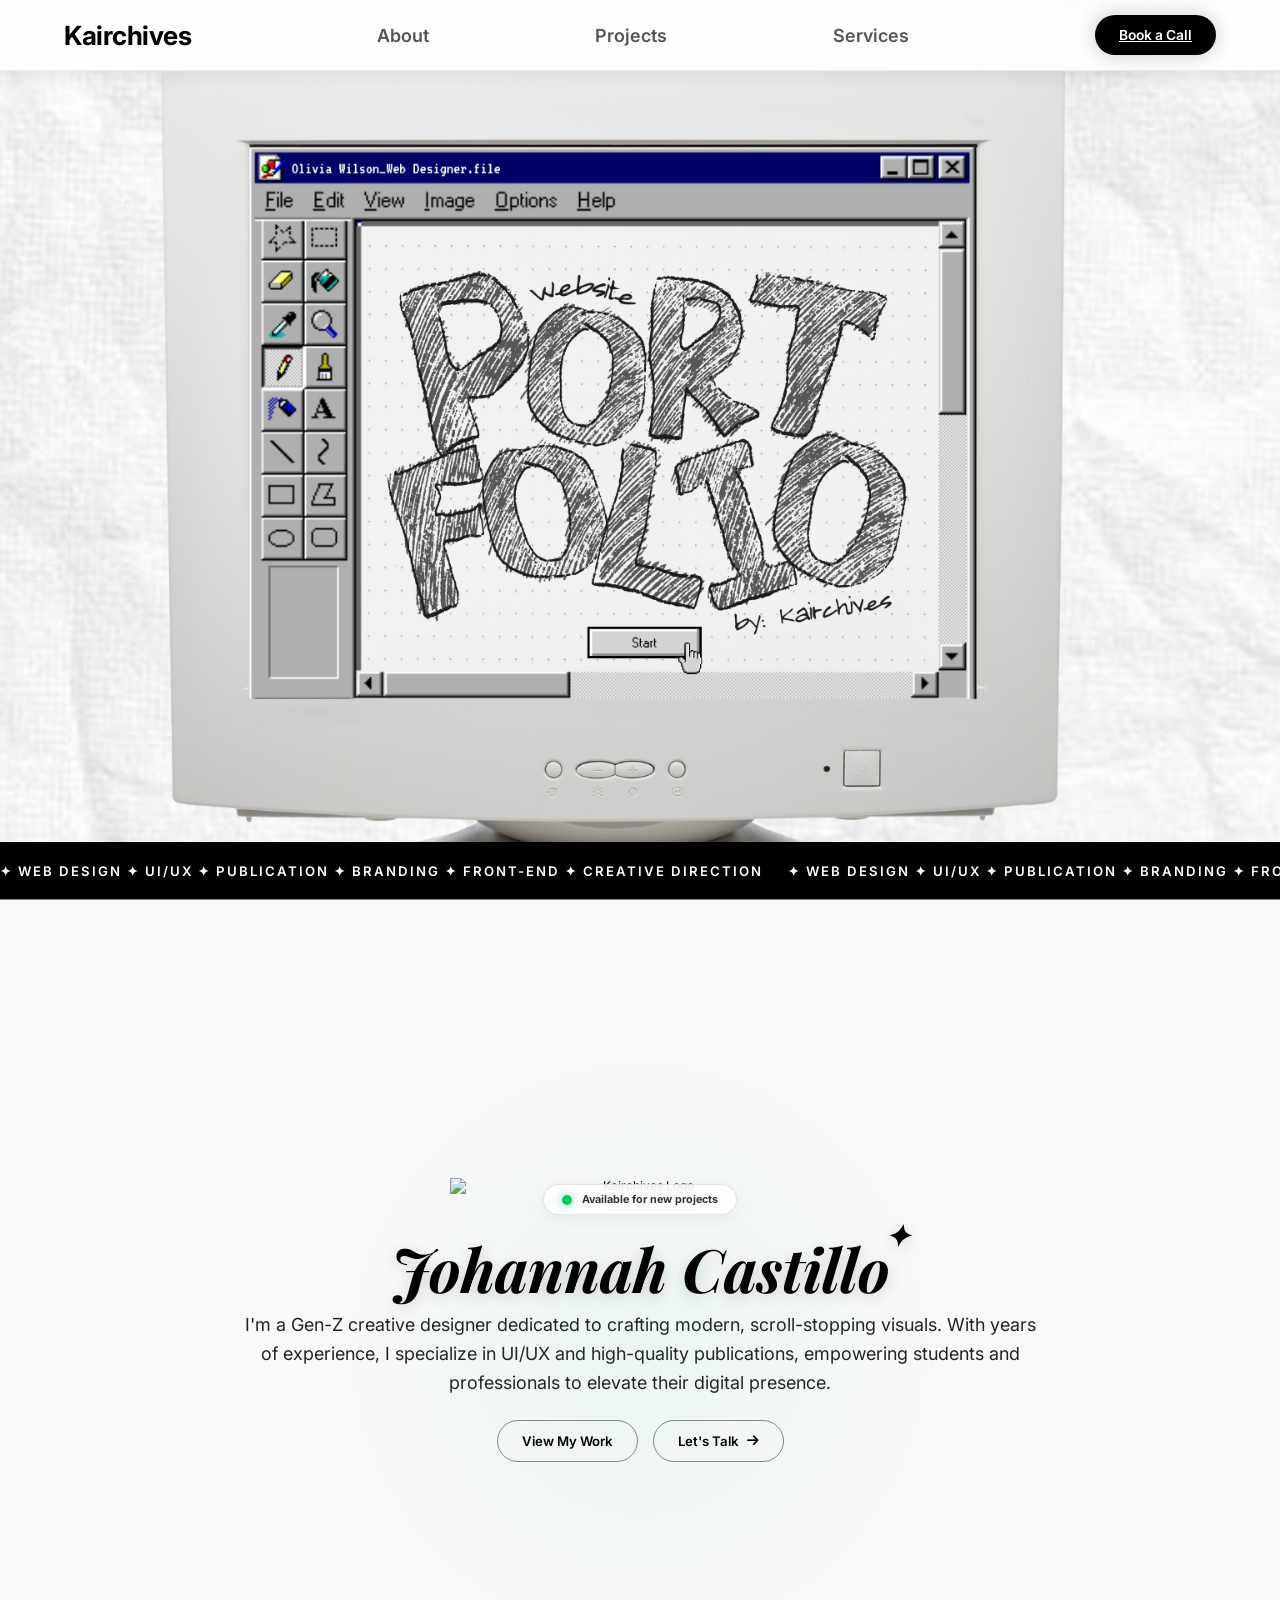
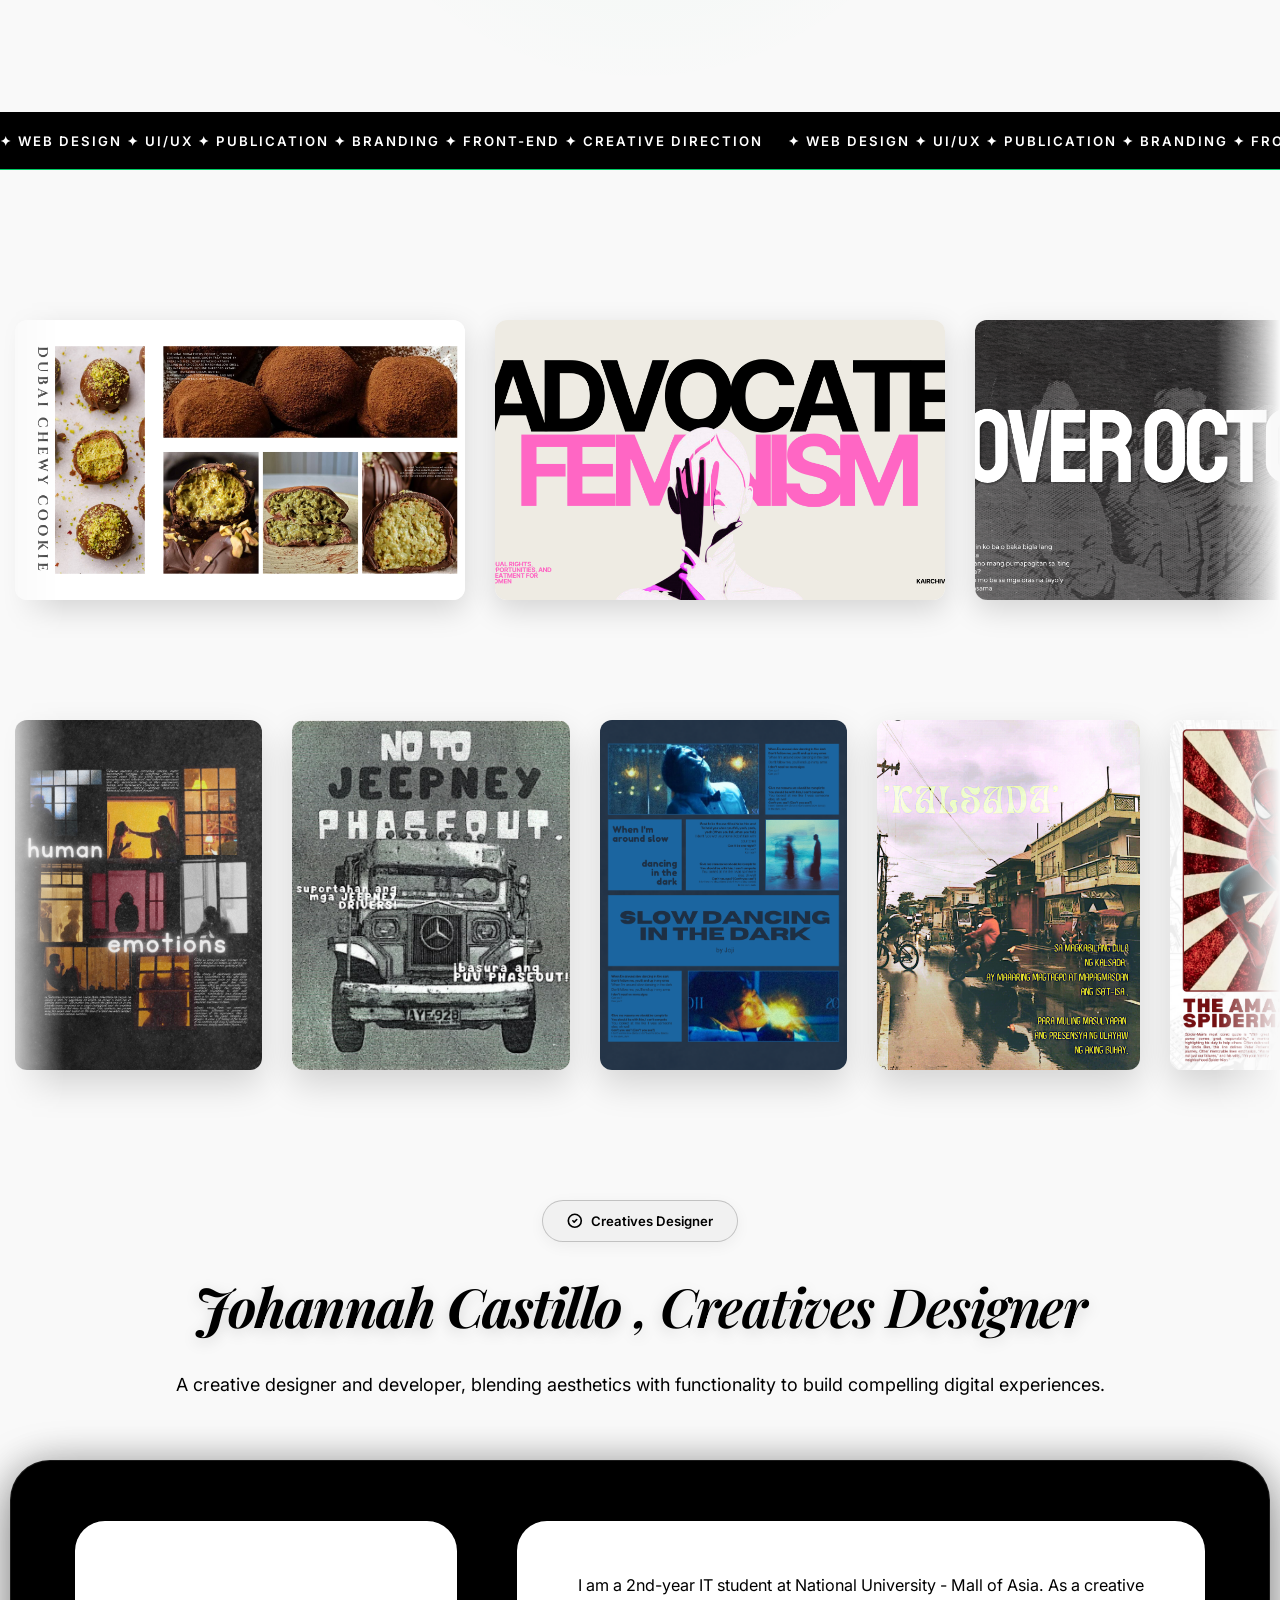
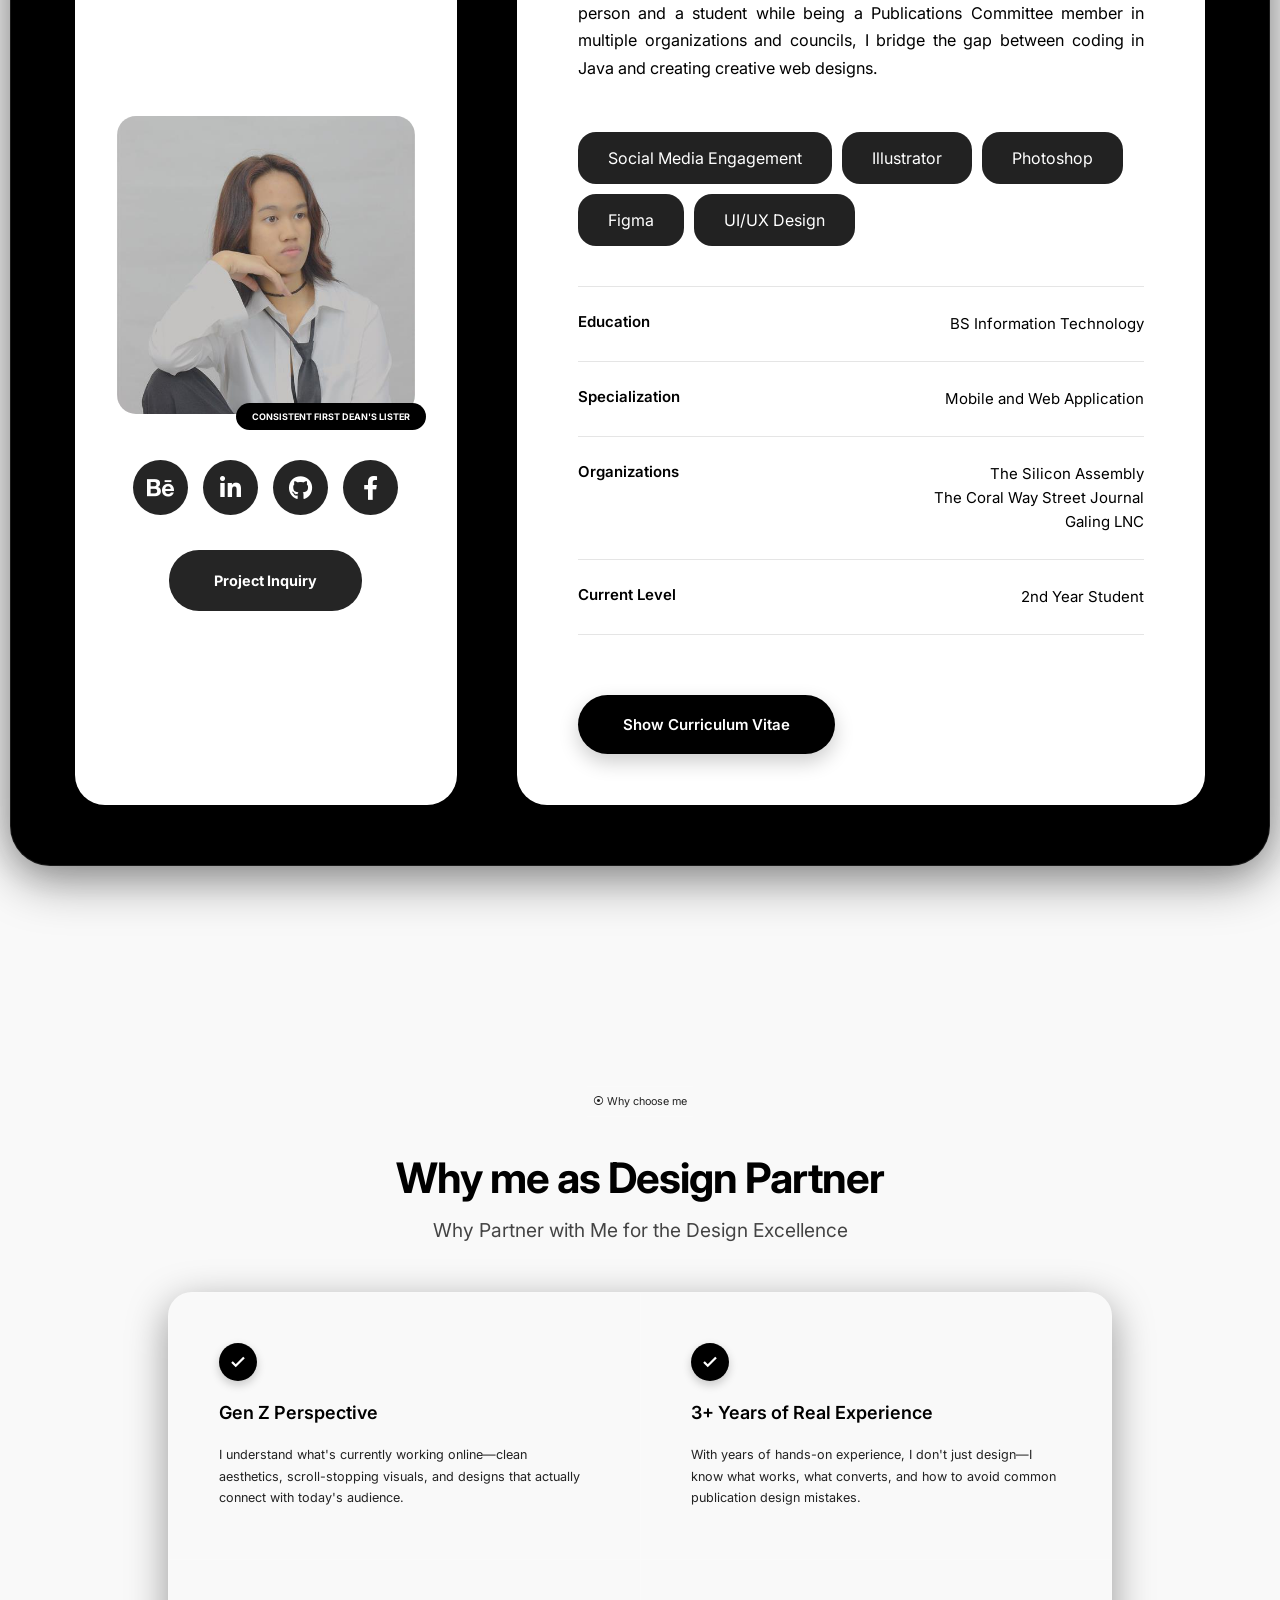
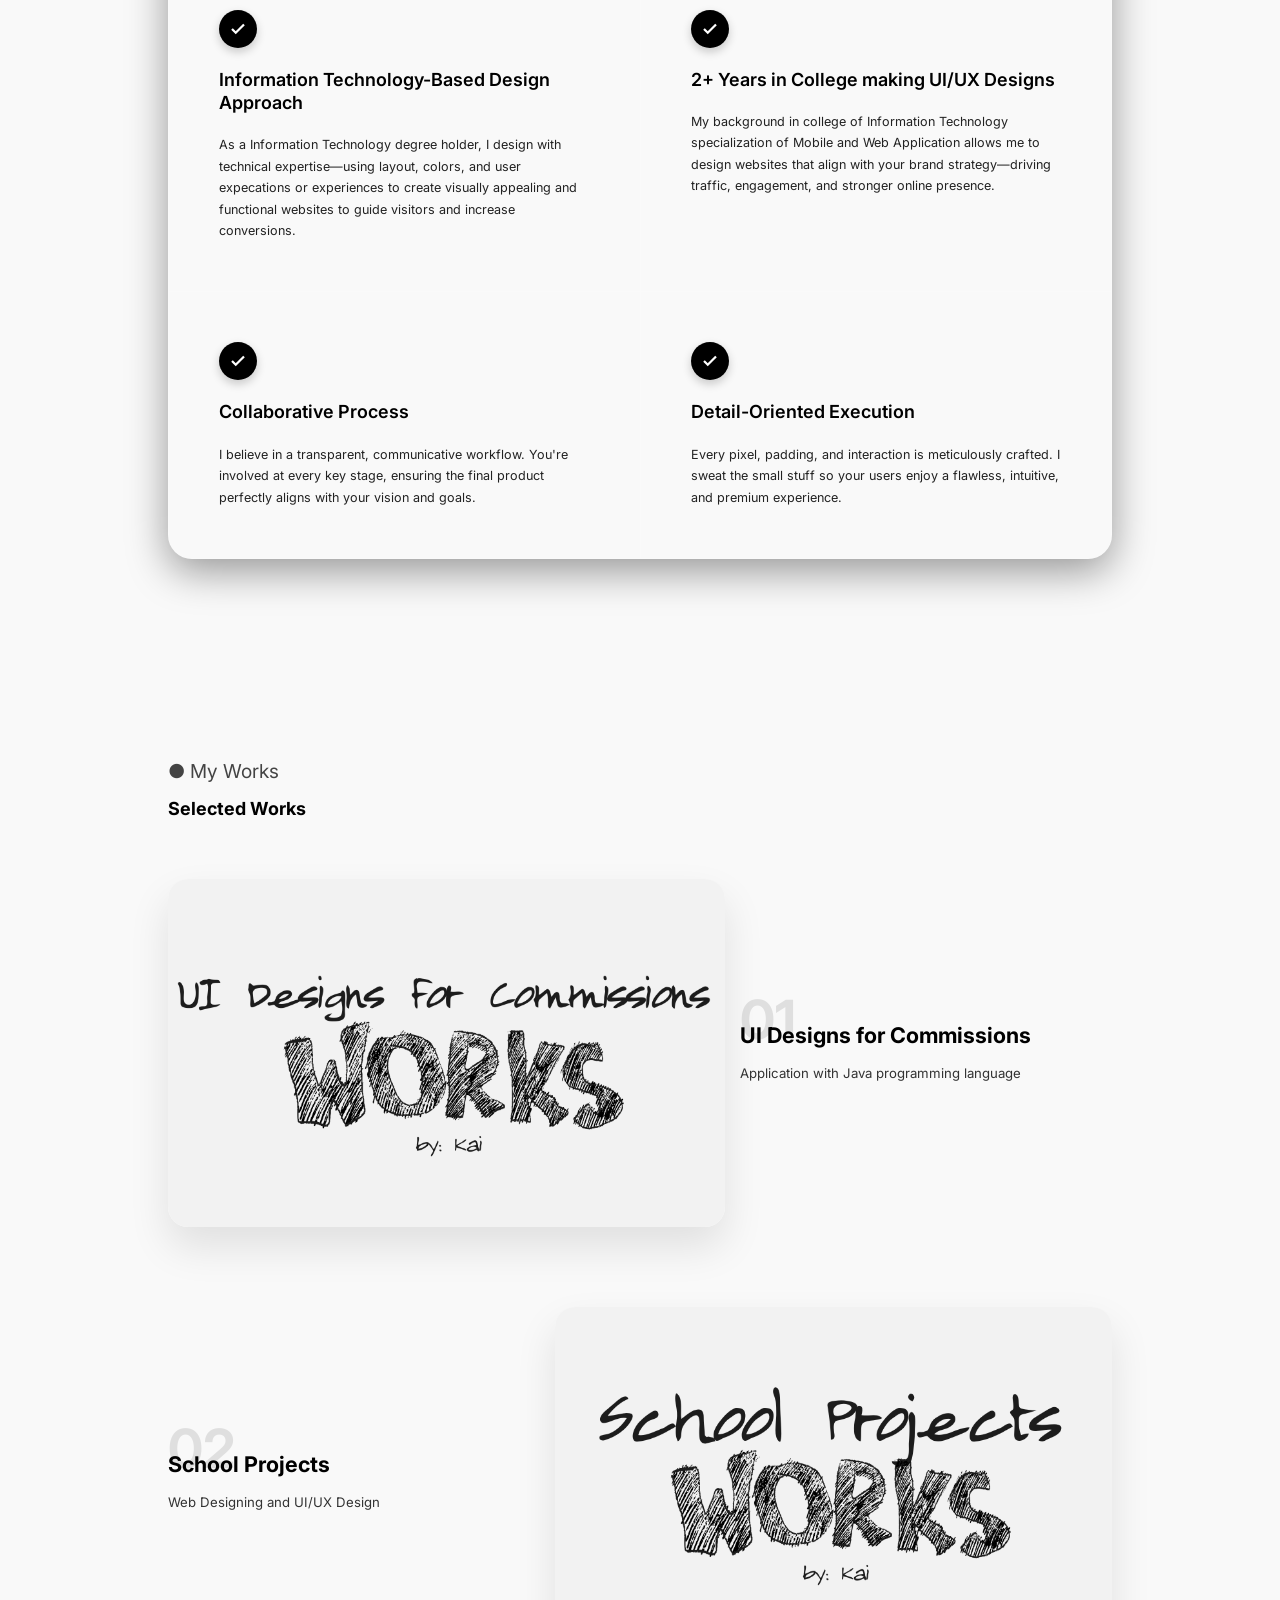
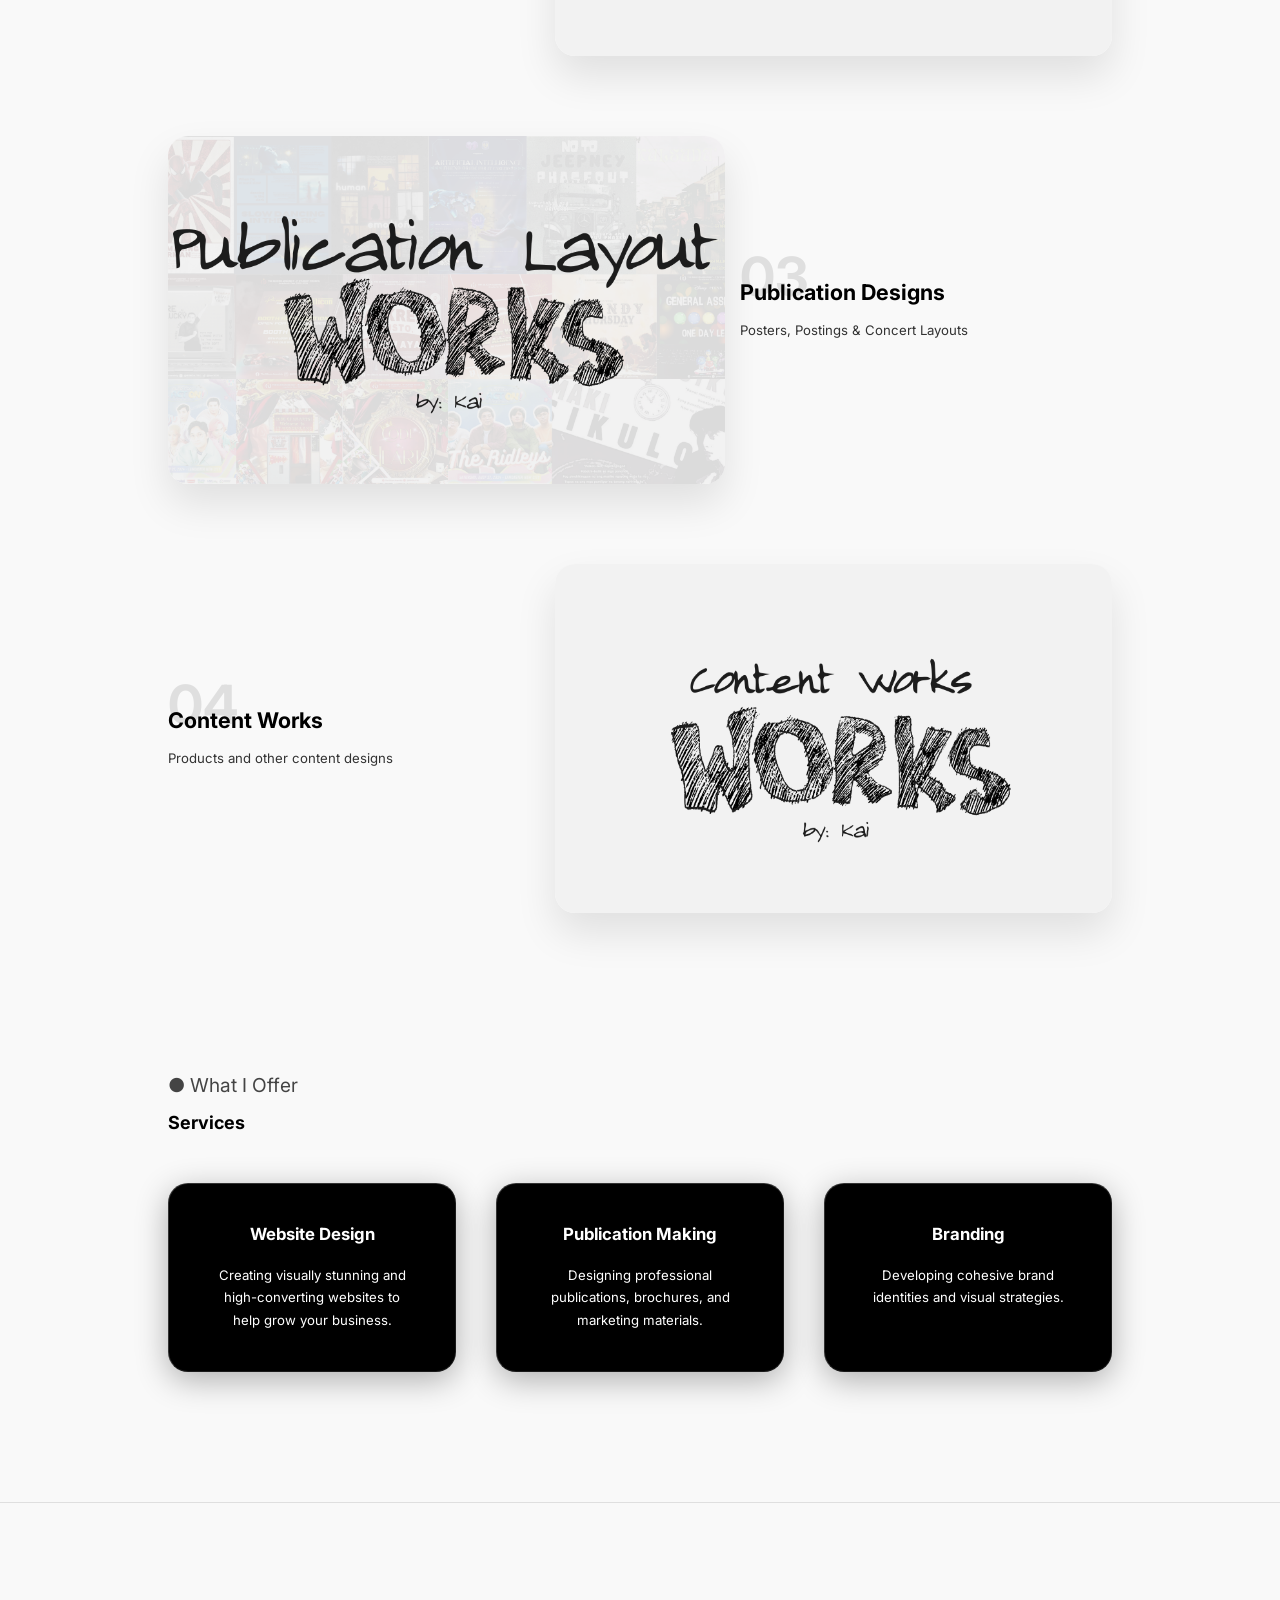
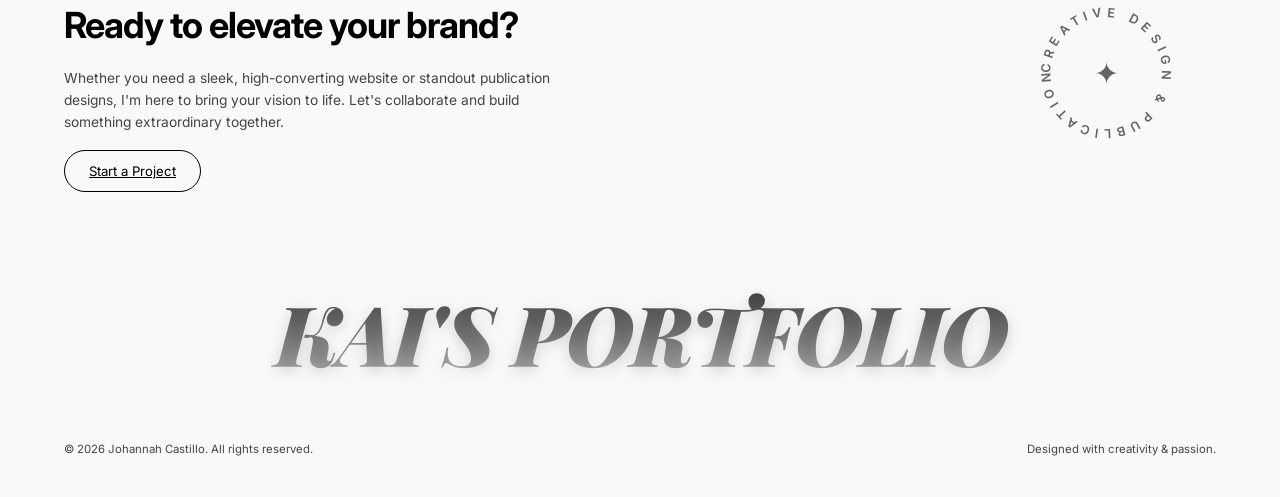
==== commit b3da577e: "updated file" ====
--- a/index.html
+++ b/index.html
@@ -48,6 +48,11 @@
                 empowering students and professionals to elevate their digital presence.
             </p>
 
+            <div class="cta-buttons cta-container">
+                <button class="btn btn-secondary" onclick="scrollToSection('projects')">View My Work</button>
+                <a href="contact.html" class="btn btn-primary" role="button">Let's Talk <i class="fas fa-arrow-right" style="margin-left: 8px;"></i></a>
+            </div>
+
             <div class="marquee-ticker ticker-banner">
                 <div class="marquee-inner">
                     <span>✦ WEB DESIGN ✦ UI/UX ✦ PUBLICATION ✦ BRANDING ✦ FRONT-END ✦ CREATIVE DIRECTION </span>
@@ -55,11 +60,6 @@
                     <span>✦ WEB DESIGN ✦ UI/UX ✦ PUBLICATION ✦ BRANDING ✦ FRONT-END ✦ CREATIVE DIRECTION </span>
                     <span>✦ WEB DESIGN ✦ UI/UX ✦ PUBLICATION ✦ BRANDING ✦ FRONT-END ✦ CREATIVE DIRECTION </span>
                 </div>
-            </div>
-
-            <div class="cta-buttons cta-container">
-                <button class="btn btn-secondary" onclick="scrollToSection('projects')">View My Work</button>
-                <a href="contact.html" class="btn btn-primary" role="button">Let's Talk <i class="fas fa-arrow-right" style="margin-left: 8px;"></i></a>
             </div>
         </div>
         </div>
--- a/style.css
+++ b/style.css
@@ -18,7 +18,7 @@
 
 html {
     background-color: #f9f9f9;
-    font-size: 85%; /* Globally scales down all rem units (text, gaps, etc) by 15% */
+    font-size: 75%; /* Globally scales down all rem units (text, gaps, etc) by 25% */
 }
 
 body {
@@ -28,7 +28,7 @@
     isolation: isolate;
 }
 
-.container { max-width: 1400px; margin: 0 auto; padding: 0 40px; }
+.container { max-width: 1200px; margin: 0 auto; padding: 0 40px; }
 
 @keyframes slideDown {
     0% {
@@ -49,23 +49,36 @@
 .navbar {
     display: flex;
     justify-content: space-between;
-    align-items: center;
-    padding: 12px 24px;
+    flex-wrap: wrap;
+    gap: 20px;
+    align-items: center;
+    padding: 15px 5%;
     position: fixed;
-    top: 20px;
+    top: 0;
     left: 0;
     right: 0;
-    width: 90%;
-    max-width: 1200px;
-    margin: 20px auto;
-    background: rgba(255, 255, 255, 0.5);
-    border: 1px solid rgba(0, 0, 0, 0.08);
-    border-radius: 50px;
+    width: 100%;
+    margin: 0;
+    background: rgba(255, 255, 255, 0.85); /* Slightly more opaque to ensure readability across sections */
+    border-bottom: 1px solid rgba(0, 0, 0, 0.08); /* Only show a border at the bottom */
     backdrop-filter: blur(16px);
     -webkit-backdrop-filter: blur(16px);
     z-index: 1000;
-    box-shadow: 0 10px 30px rgba(0, 0, 0, 0.5);
+    box-shadow: 0 4px 20px rgba(0, 0, 0, 0.1); /* Softer shadow for a cleaner look */
     animation: slideDown 0.8s cubic-bezier(0.16, 1, 0.3, 1) forwards;
+    transition: padding 0.4s ease, background-color 0.4s ease, box-shadow 0.4s ease, transform 0.4s ease;
+}
+
+/* This class gets applied by JavaScript when the user scrolls */
+.navbar.scrolled {
+    background-color: #ffffff; /* Solid white background */
+    padding: 10px 5%; /* Shrinks the navbar slightly to feel sticky */
+    box-shadow: 0 10px 30px rgba(0, 0, 0, 0.15); /* Stronger shadow */
+}
+
+/* Collapses the navbar completely out of view */
+.navbar.nav-hidden {
+    transform: translateY(-100%) !important; 
 }
 
 @keyframes pulseNavbarBtn {
@@ -78,7 +91,7 @@
 .logo:hover { transform: scale(1.02); }
 .nav-logo-img { height: 40px; width: auto; object-fit: contain; }
 
-.nav-links { list-style: none; display: flex; flex: 1; justify-content: space-evenly; padding: 0 40px; font-size: 1.5rem; font-weight: 600; }
+.nav-links { list-style: none; display: flex; flex-wrap: wrap; flex: 1; justify-content: space-evenly; align-items: center; gap: 20px; padding: 0 20px; font-size: 1.5rem; font-weight: 600; }
 .nav-links a { text-decoration: none; color: #555; transition: 0.3s; }
 .nav-links a:hover { color: #000; }
 
@@ -633,10 +646,10 @@
 
 @media (max-width: 850px) {
     .container { padding: 0 20px; }
-    .navbar { padding: 12px 20px; width: 95%; top: 15px; margin: 15px auto; }
+    .navbar { padding: 12px 20px; width: 100%; top: 0; margin: 0; gap: 20px; }
     .logo { font-size: 1.6rem; gap: 8px; }
     .nav-logo-img { height: 28px; }
-    .nav-links { gap: 20px; font-size: 1rem; }
+    .nav-links { gap: 15px; font-size: 1rem; }
     .btn-primary, .btn-outline { padding: 12px 24px; font-size: 1rem; }
     .hero { height: 90vh; padding: 0 5%; }
     .horizontal-gallery img { height: 50vh; }
@@ -683,6 +696,7 @@
     text-align: center; /* Avoid using 'text-align: justify' if it creates huge gaps */
     line-height: 1.6;
     margin-bottom: 2rem; /* Gives breathing room before the banner */
+    margin-bottom: 1rem; /* Gives breathing room before the banner */
 }
 
 /* Ensure the banner behaves and doesn't swallow other elements */
@@ -720,7 +734,7 @@
 
 @media (max-width: 480px) {
     h1 { font-size: 3rem; }
-    .navbar { flex-direction: column; padding: 15px; border-radius: 20px; gap: 12px; }
+    .navbar { flex-direction: column; padding: 15px; border-radius: 0; gap: 12px; }
     .nav-links { flex-wrap: wrap; justify-content: center; gap: 15px; }
     .navbar .btn-primary { display: none; }
     .scrolling-track img { height: 200px; margin: 0 8px; }
@@ -1231,6 +1245,7 @@
     display: flex;
     gap: 15px;
     margin-top: 30px;
+    margin-top: 10px;
     justify-content: center;
 }
 
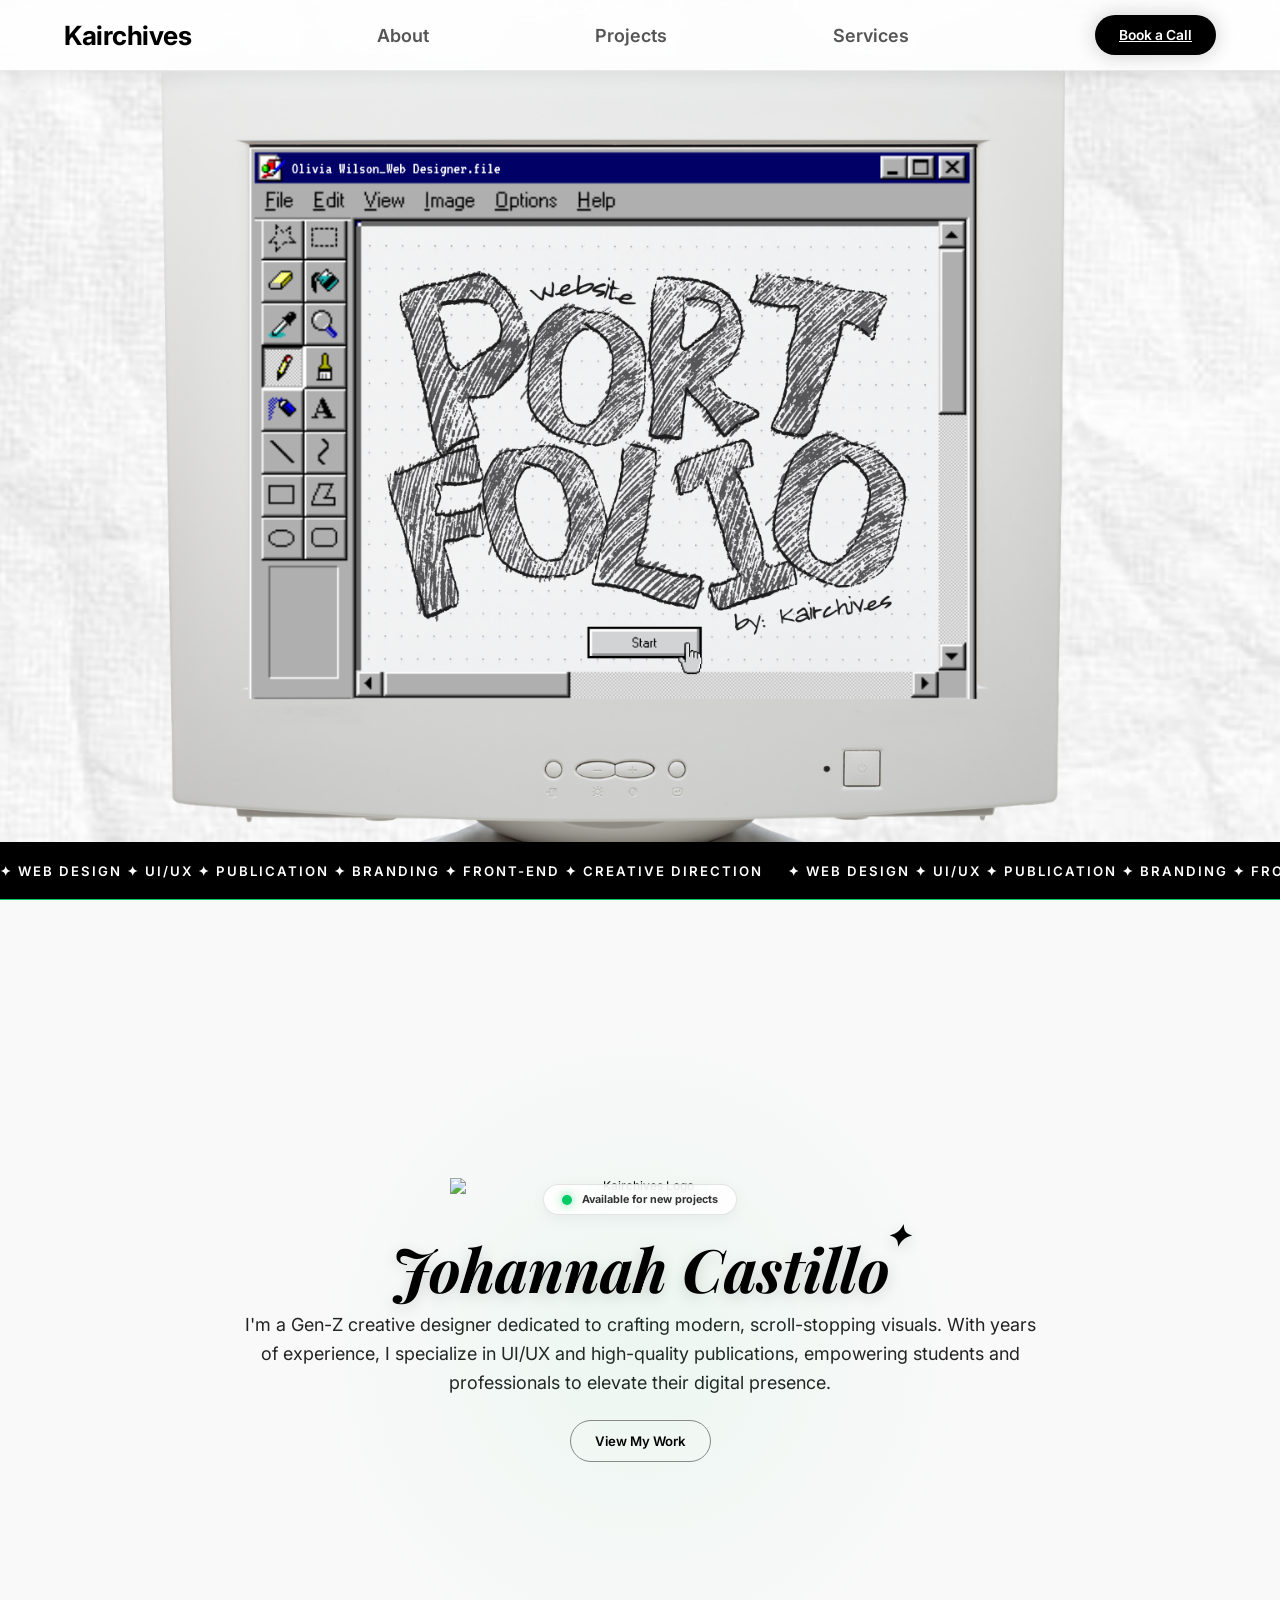
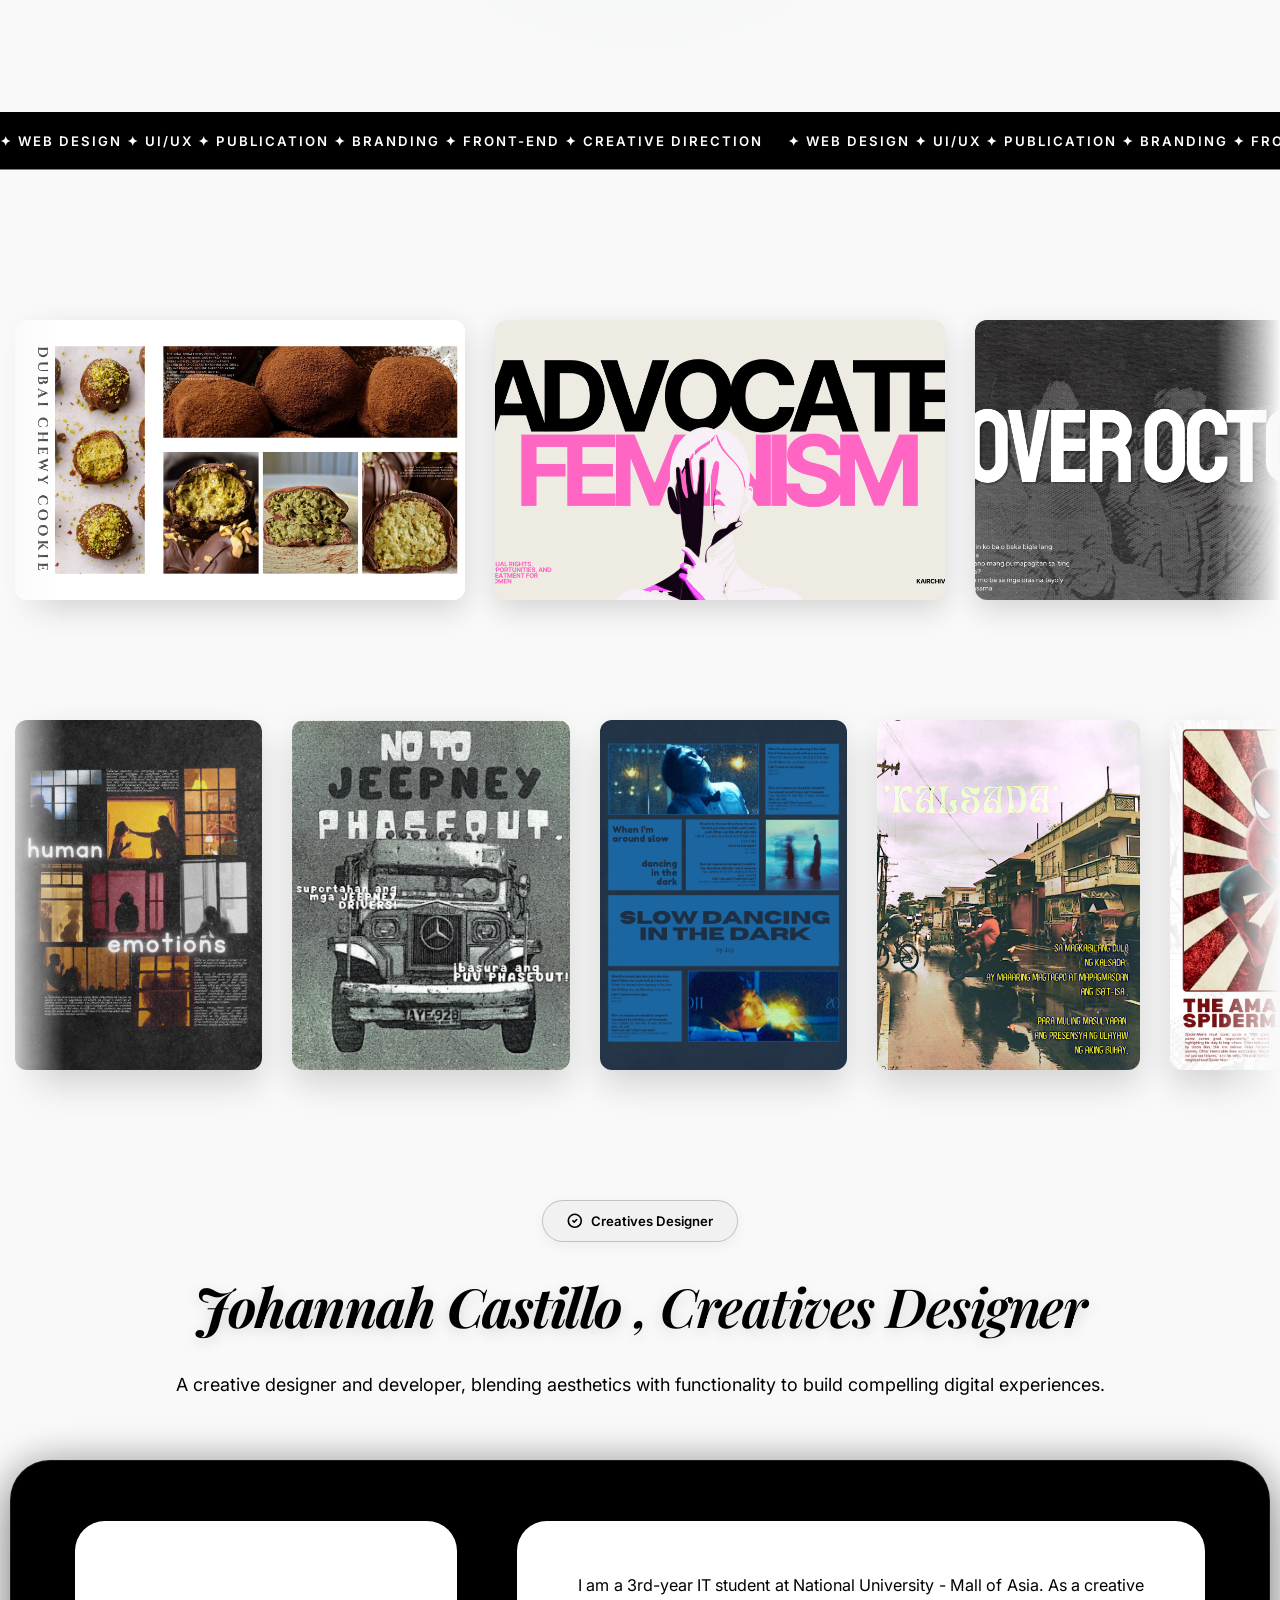
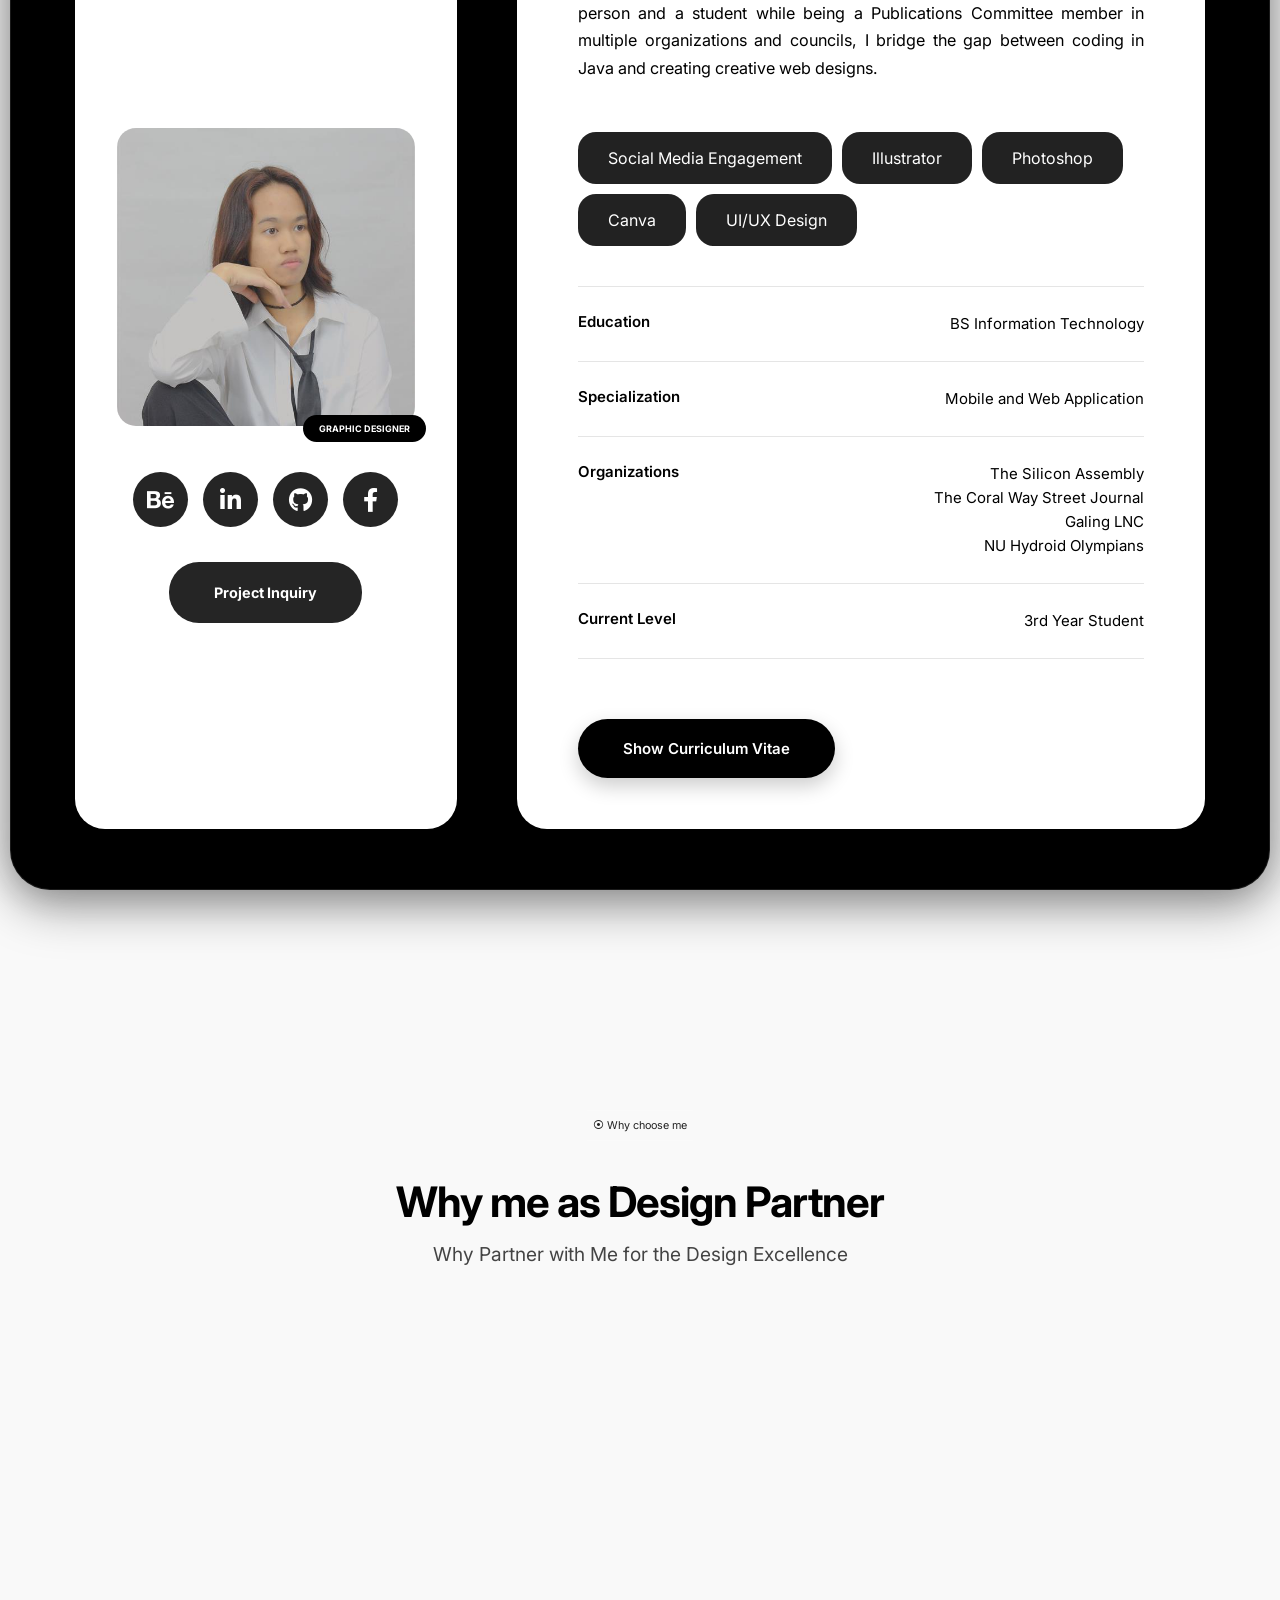
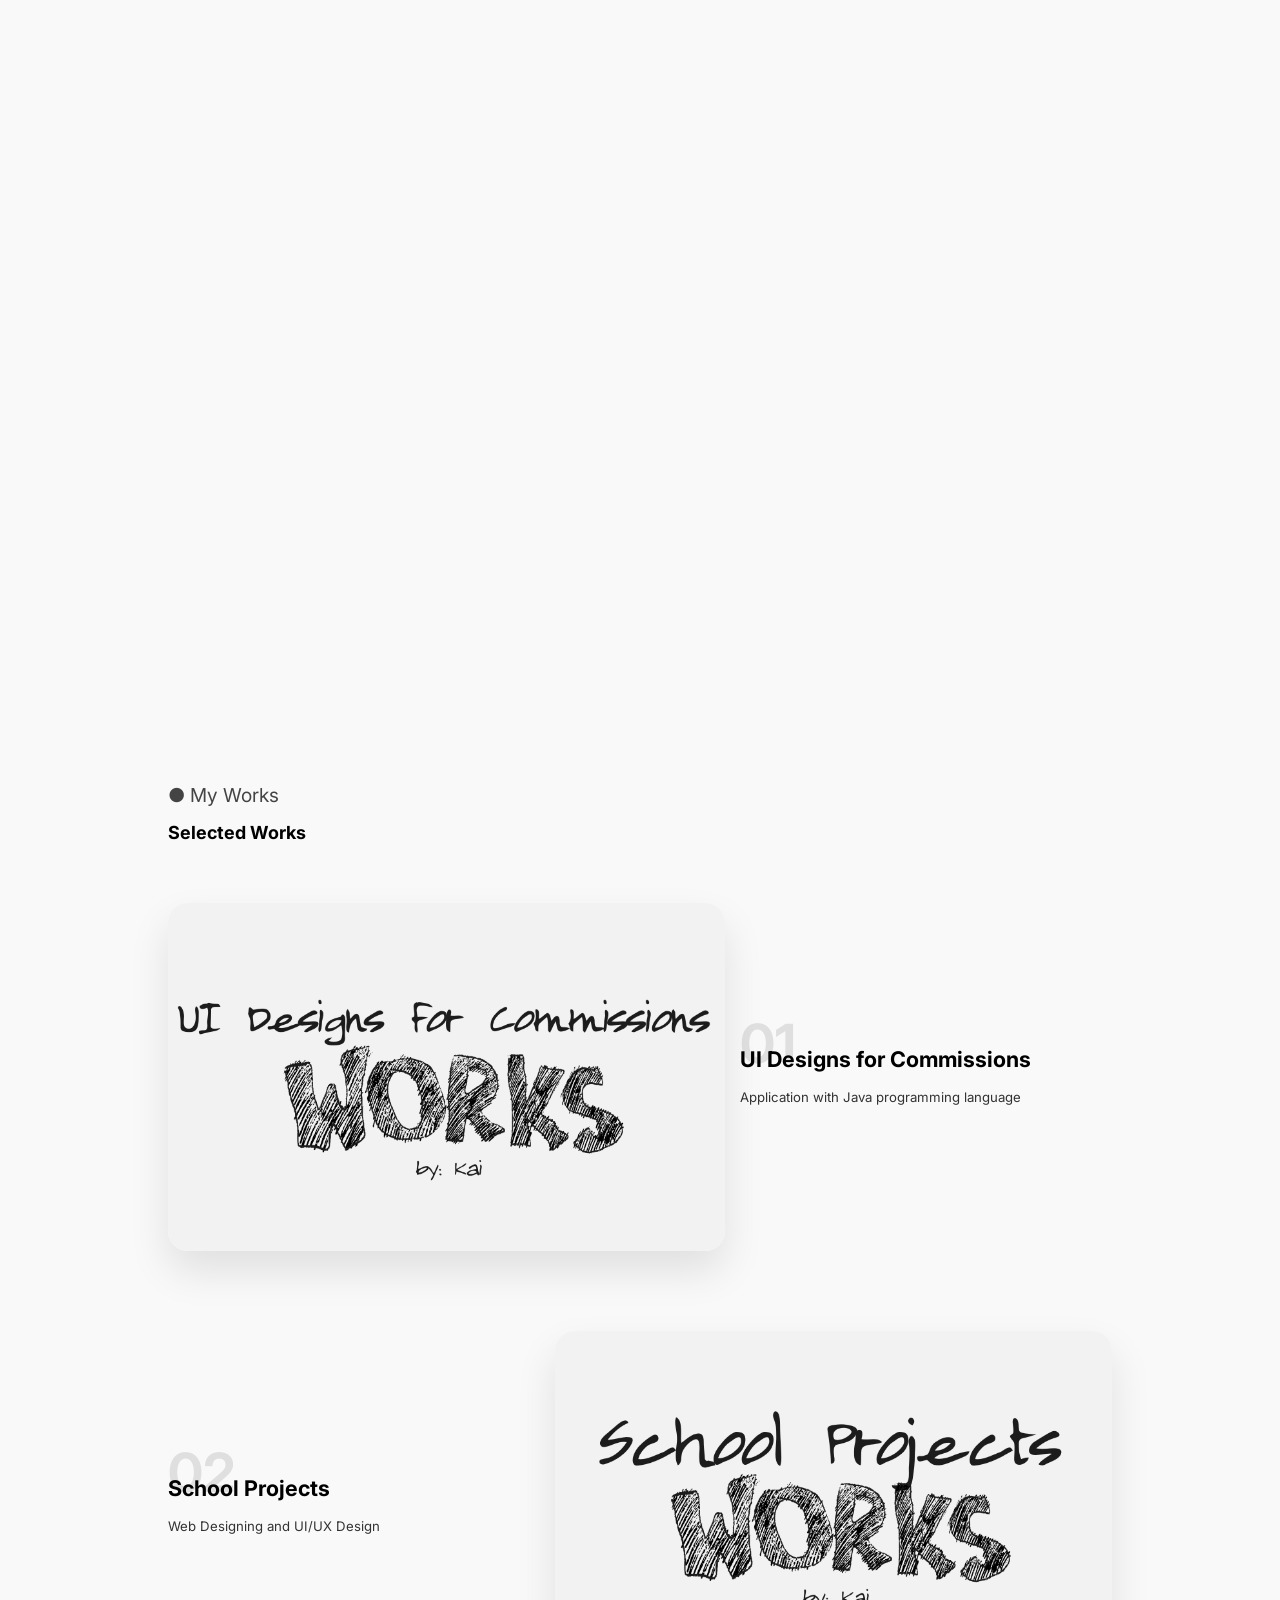
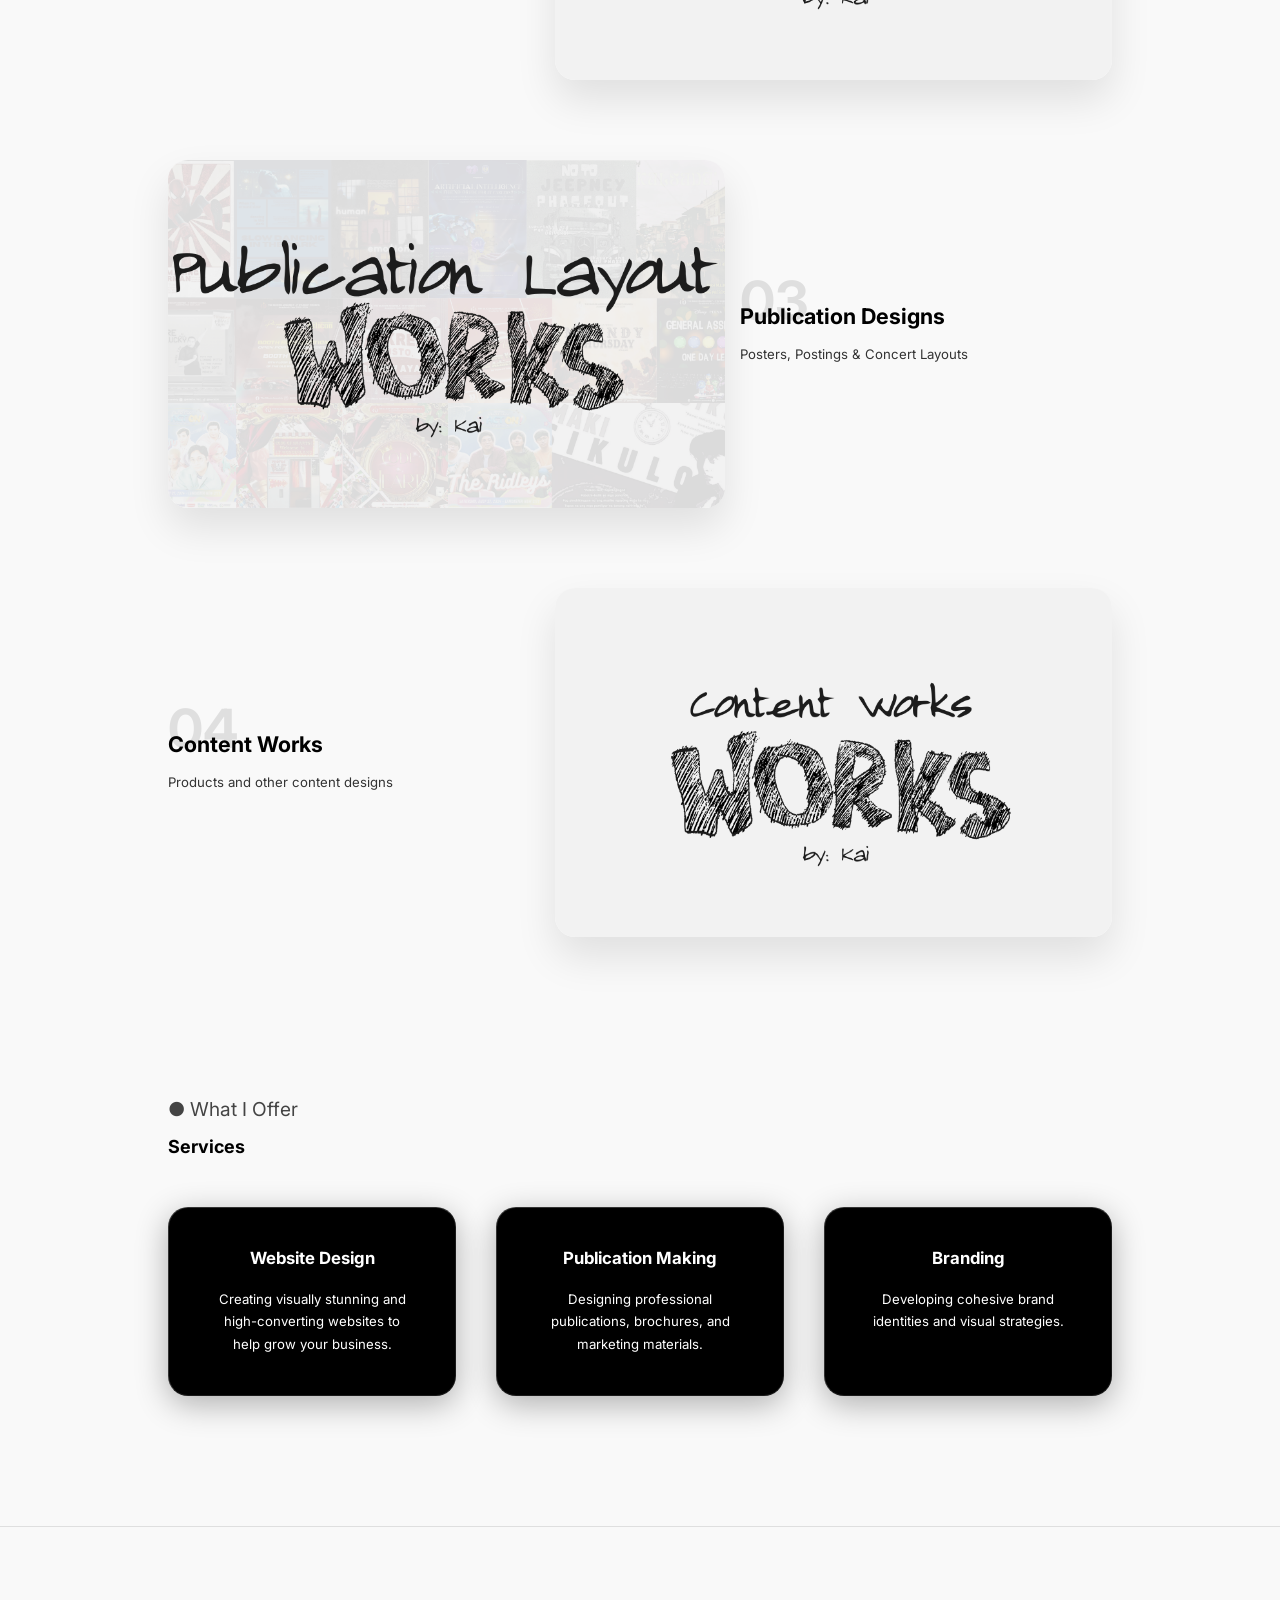
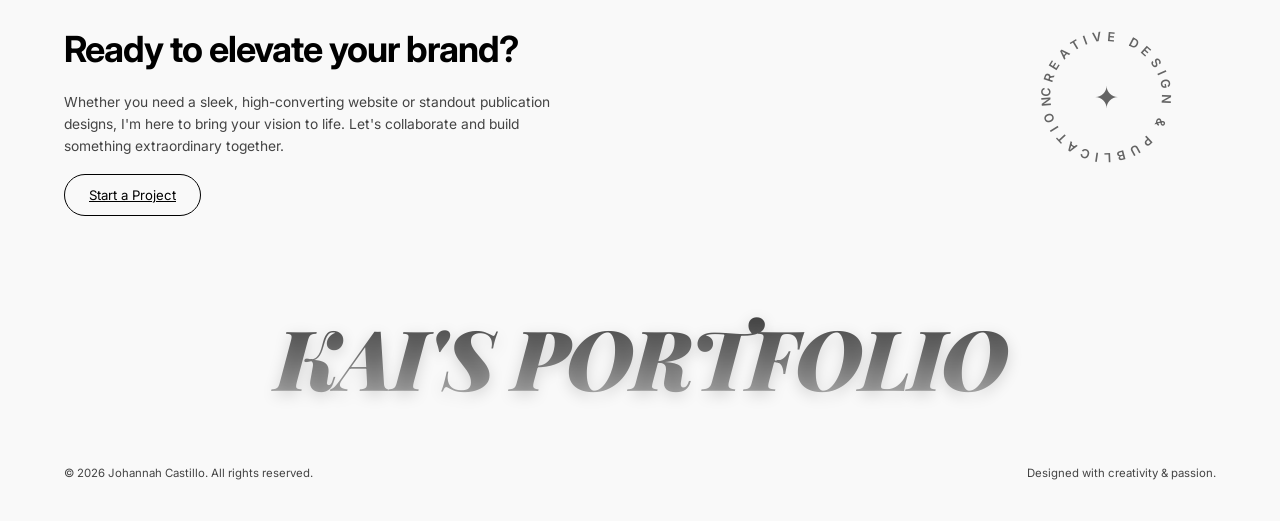
==== commit 2609d539: "Update portfolio project" ====
--- a/index.html
+++ b/index.html
@@ -50,7 +50,6 @@
 
             <div class="cta-buttons cta-container">
                 <button class="btn btn-secondary" onclick="scrollToSection('projects')">View My Work</button>
-                <a href="contact.html" class="btn btn-primary" role="button">Let's Talk <i class="fas fa-arrow-right" style="margin-left: 8px;"></i></a>
             </div>
 
             <div class="marquee-ticker ticker-banner">
@@ -143,13 +142,13 @@
                                     <!-- Video element for the back of the card, set to autoplay, loop, and muted for playback -->
                                 </div>
                             </div>
-                            <div class="badge">Consistent First Dean's Lister</div>
+                            <div class="badge">Graphic Designer</div>
                         </div>
 
                         <div class="ext-social-links" style="margin-bottom: 0; margin-top: 10px;">
                             <a href="https://www.behance.net/johannacastill7" target="_blank"><i class="fab fa-behance"></i></a>
                             <a href="https://www.linkedin.com/in/johannah-castillo-b9b3a3363/" target="_blank"><i class="fab fa-linkedin-in"></i></a>
-                            <a href="https://github.com/KAIIIIZZZZZZ" target="_blank"><i class="fab fa-github"></i></a>
+                            <a href="https://github.com/JohannahCastillo" target="_blank"><i class="fab fa-github"></i></a>
                             <a href="https://www.facebook.com/share/18ndfK9T9W/" target="_blank"><i class="fab fa-facebook-f"></i></a>
                         </div>
                         <button class="ext-cta-btn">Project Inquiry</button> <!-- Call-to-action button for project inquiries,
@@ -158,14 +157,14 @@
 
                 <div class="about-text-card"> 
                     <p class="about-description">
-                        I am a 2nd-year IT student at National University - Mall of Asia. As a creative person and a student while being a Publications Committee member in multiple organizations and councils, I bridge the gap between coding in Java and creating creative web designs.
+                        I am a 3rd-year IT student at National University - Mall of Asia. As a creative person and a student while being a Publications Committee member in multiple organizations and councils, I bridge the gap between coding in Java and creating creative web designs.
                     </p>
                     
                     <div class="ext-tags">
                         <span class="ext-tag">Social Media Engagement</span>
                         <span class="ext-tag">Illustrator</span>
                         <span class="ext-tag">Photoshop</span>
-                        <span class="ext-tag">Figma</span>
+                        <span class="ext-tag">Canva</span>
                         <span class="ext-tag">UI/UX Design</span>
                     </div>
                         <div class="about-details-list">
@@ -179,11 +178,11 @@
                             </div>
                             <div class="detail-row">
                                 <span class="detail-label">Organizations</span>
-                                <span class="detail-value">The Silicon Assembly<br>The Coral Way Street Journal<br>Galing LNC</span>
+                                <span class="detail-value">The Silicon Assembly<br>The Coral Way Street Journal<br>Galing LNC<br>NU Hydroid Olympians<br></span>
                             </div>
                             <div class="detail-row">
                                 <span class="detail-label">Current Level</span>
-                                <span class="detail-value">2nd Year Student</span>
+                                <span class="detail-value">3rd Year Student</span>
                             </div>
                         </div>
                         
@@ -216,7 +215,7 @@
                     <div class="icon-circle check"> <!-- Checkmark icon for the card -->
                         <svg viewBox="0 0 24 24" fill="none" stroke="currentColor" stroke-width="3"><polyline points="20 6 9 17 4 12"></polyline></svg>
                     </div>
-                    <h3>3+ Years of Real Experience</h3>
+                    <h3>4+ Years of Real Experience</h3>
                     <p>With years of hands-on experience, I don't just design—I know what works, what converts, and how to avoid common publication design mistakes.</p>
                 </div>
 
@@ -232,7 +231,7 @@
                     <div class="icon-circle check">
                          <svg viewBox="0 0 24 24" fill="none" stroke="currentColor" stroke-width="3"><polyline points="20 6 9 17 4 12"></polyline></svg> <!--from the source link of the checkmark icon, https://fontawesome.com/icons-->
                     </div>
-                    <h3>2+ Years in College making UI/UX Designs</h3>
+                    <h3>3+ Years in College making UI/UX Designs</h3>
                     <p>My background in college of Information Technology specialization of Mobile and Web Application allows me to design websites that align with your brand strategy—driving traffic, engagement, and stronger online presence.</p>
                 </div>
 
--- a/style.css
+++ b/style.css
@@ -1528,7 +1528,7 @@
 
 .detail-group h3 {
     font-size: 1.1rem;
-    color: #00cc66; /* Use your accent color */
+    color: #ffffff;
     margin-bottom: 6px;
     font-family: 'Inter', sans-serif;
     font-weight: 600;
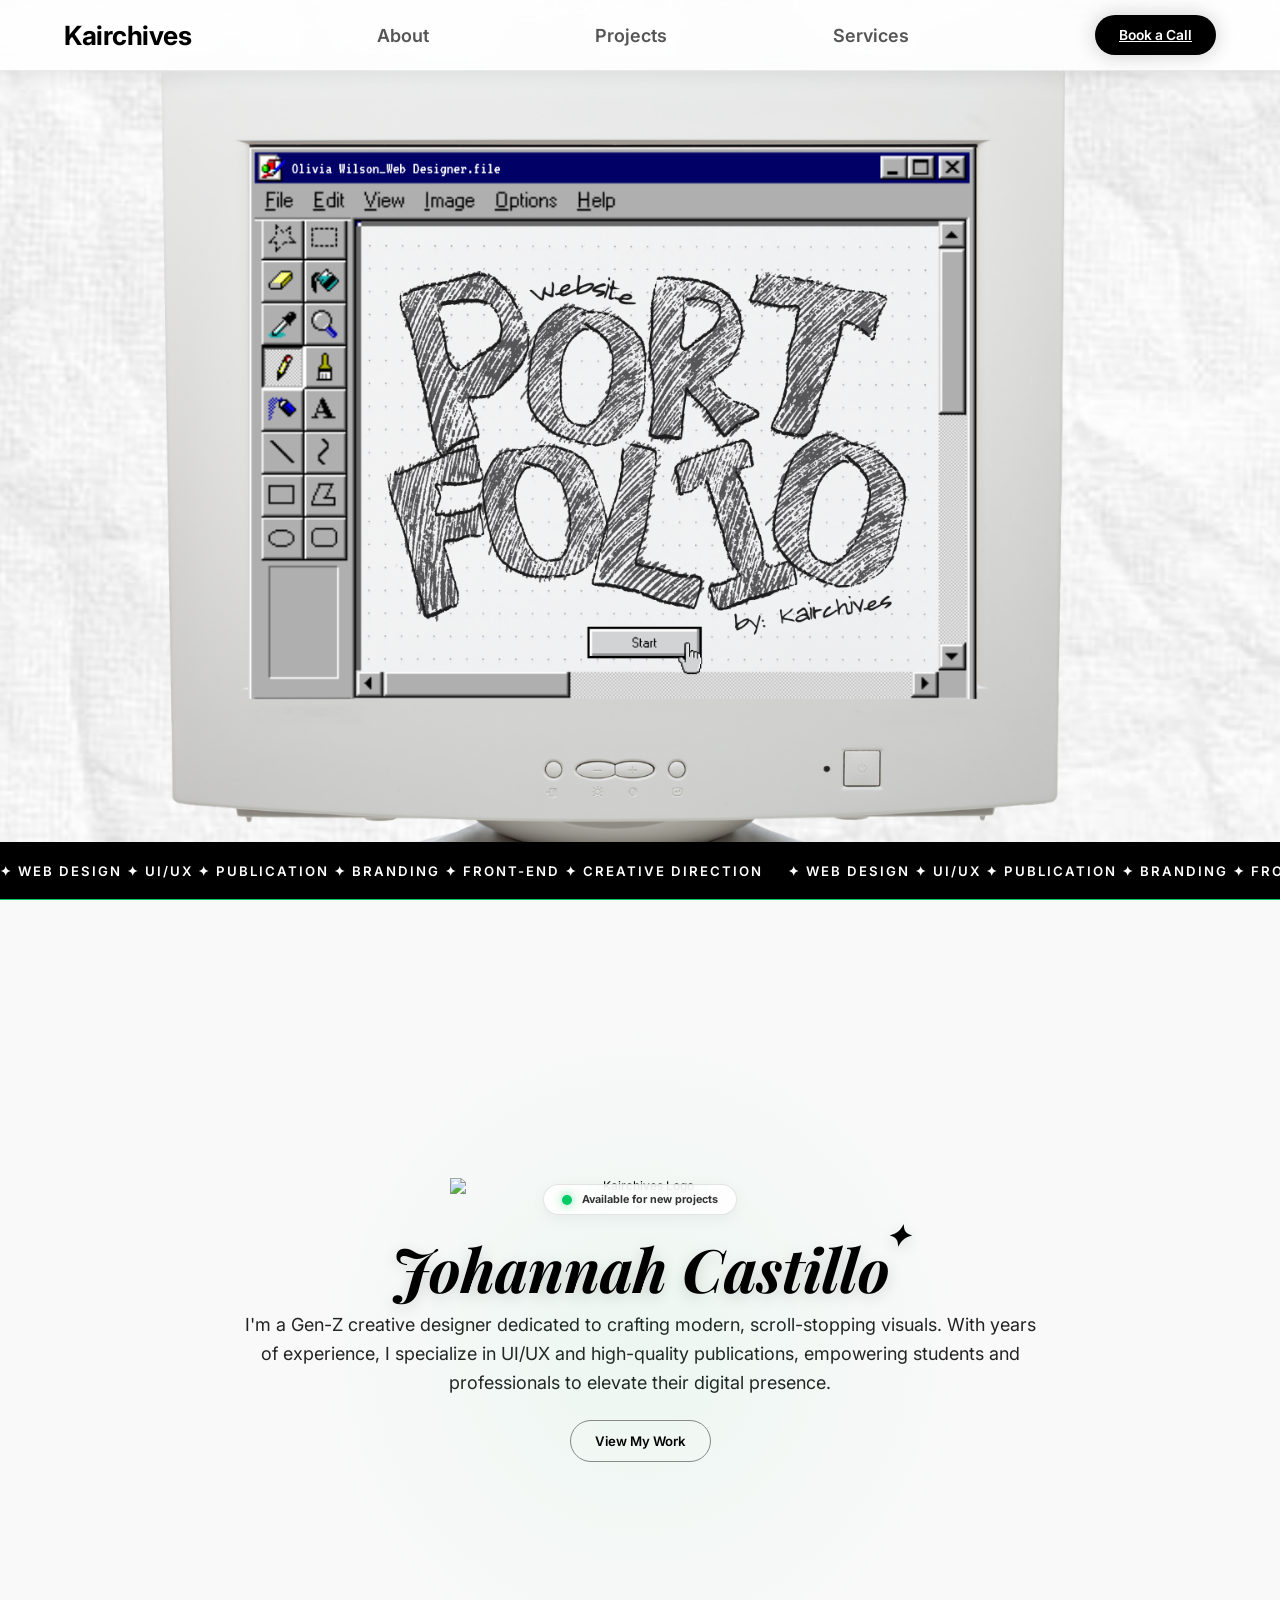
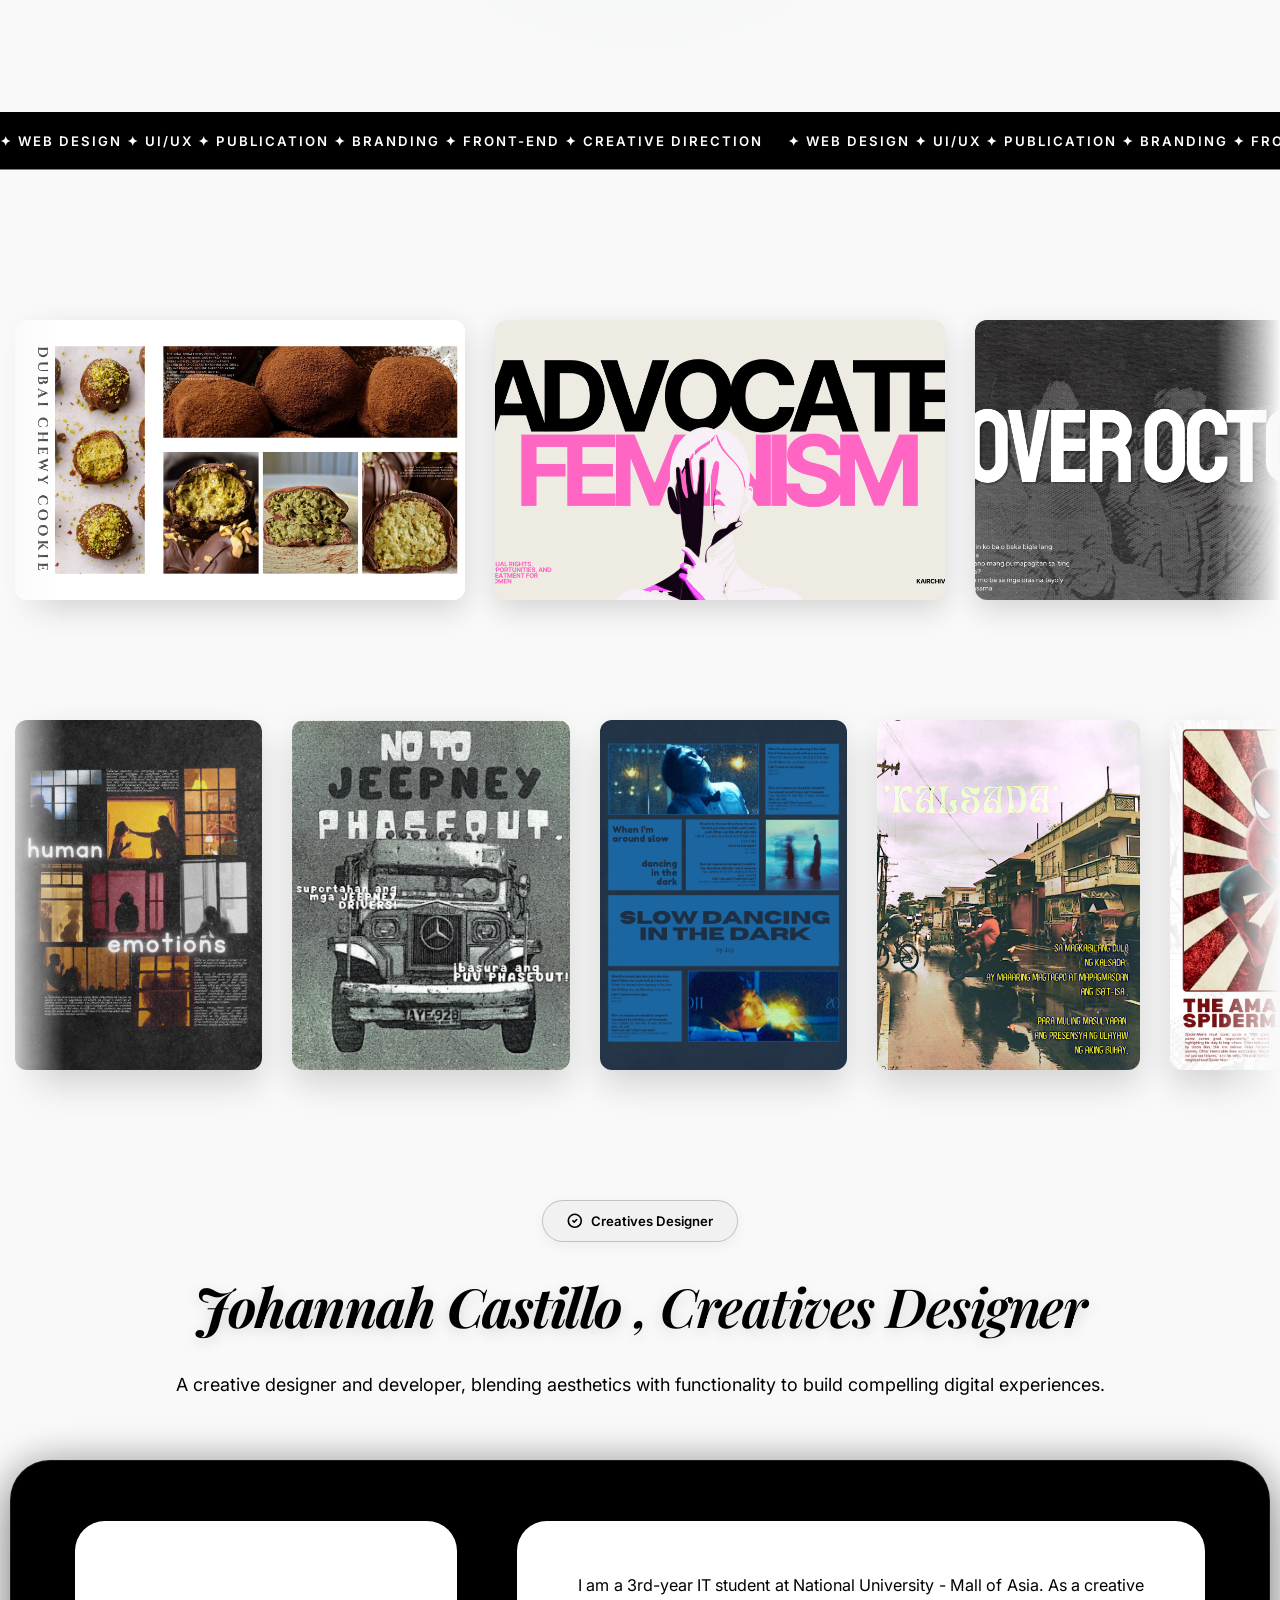
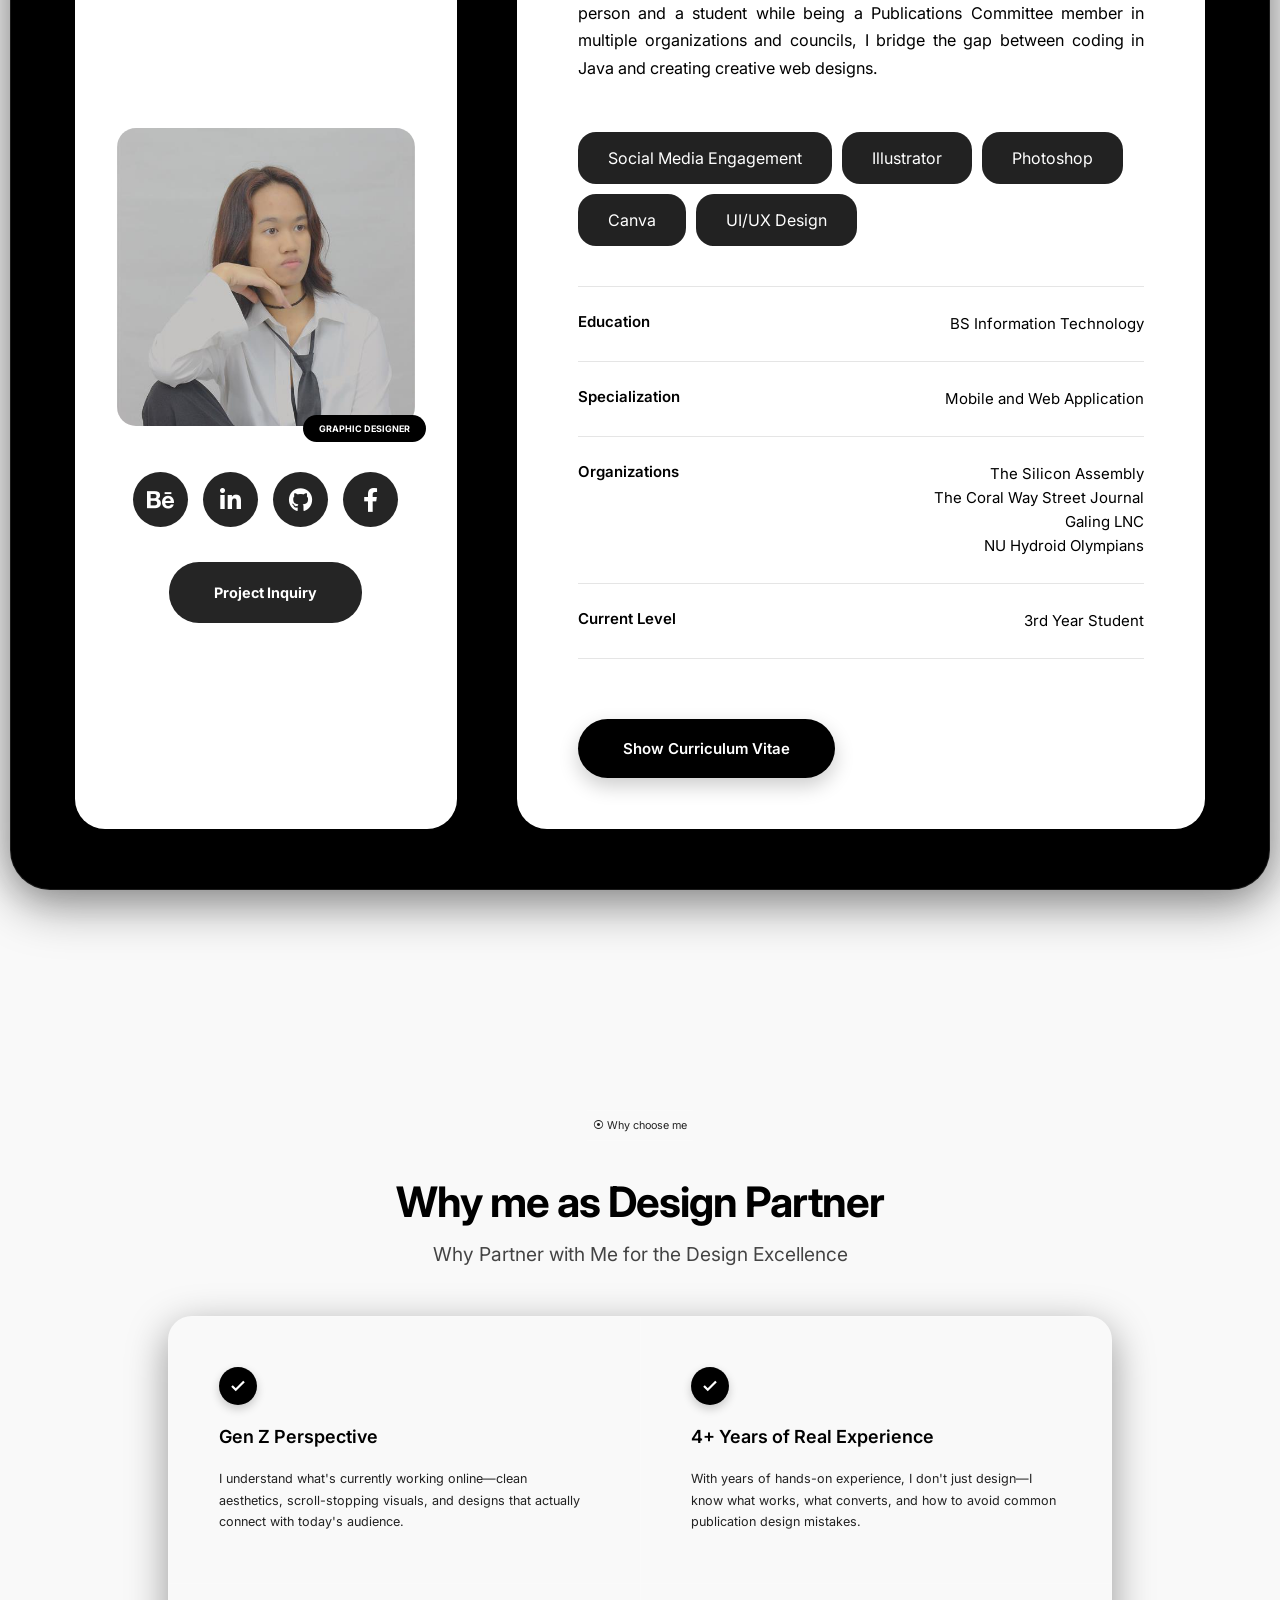
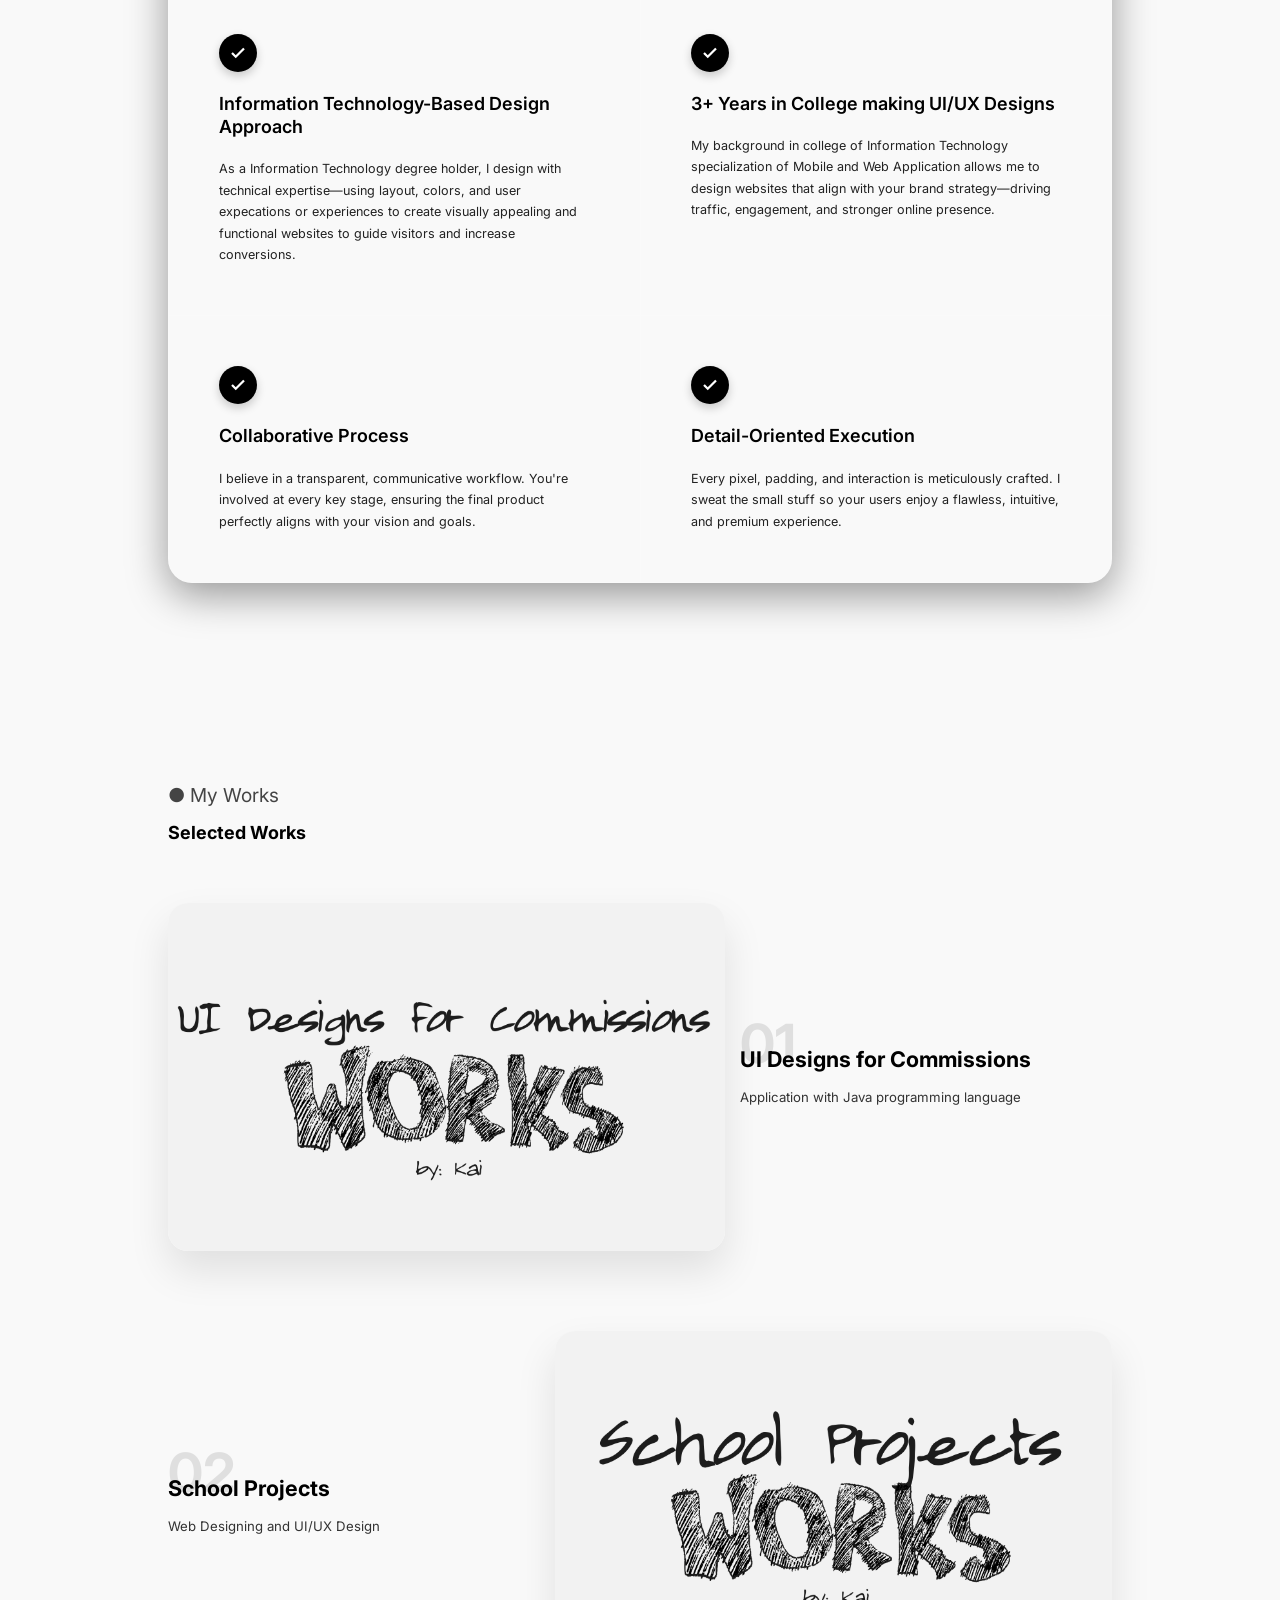
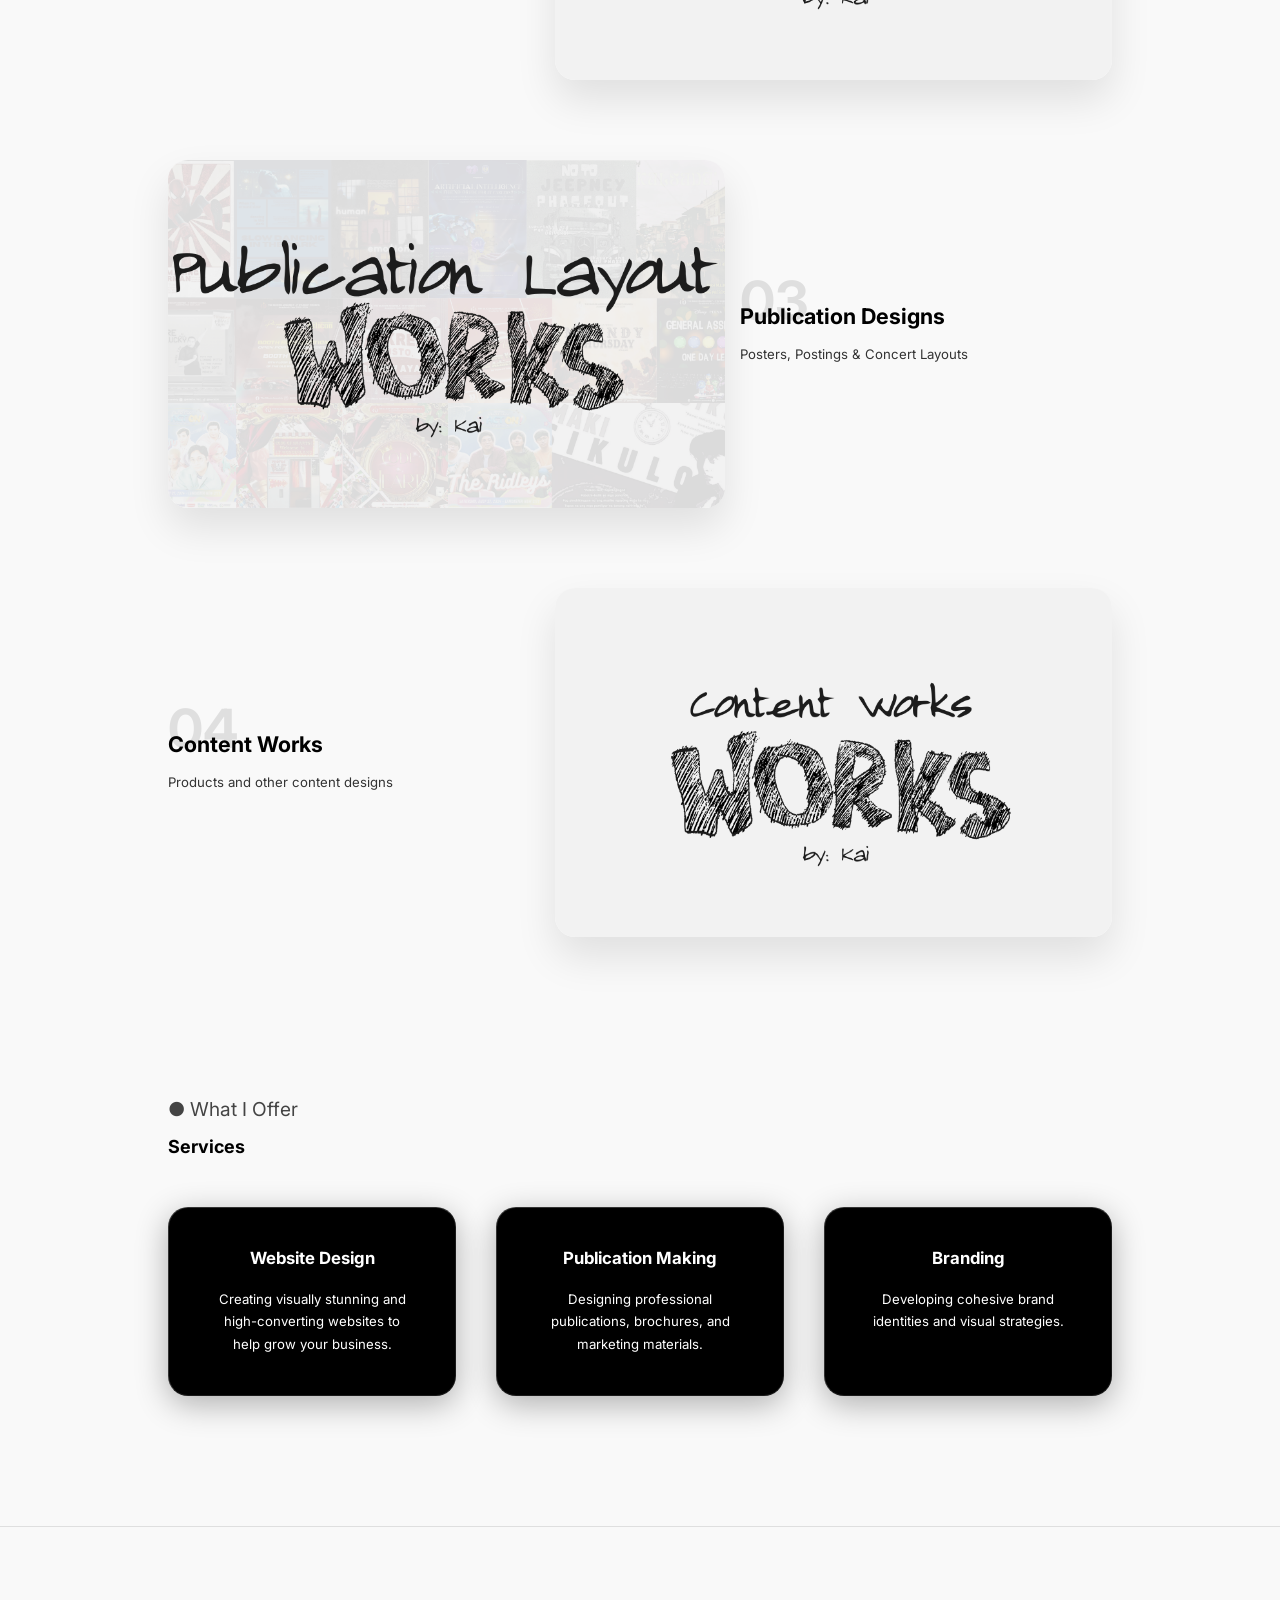
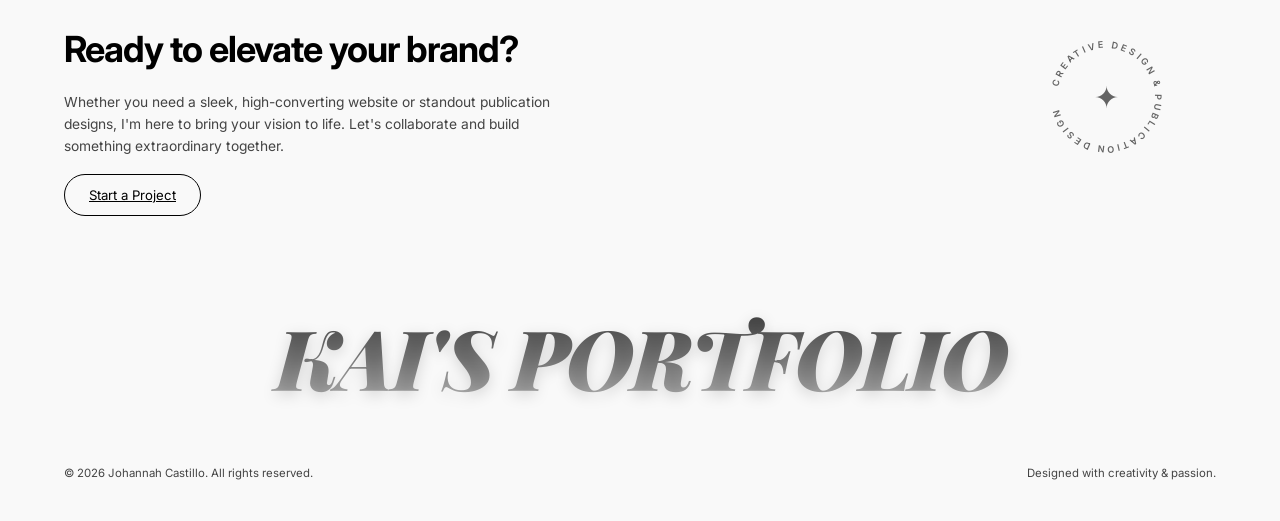
==== commit ac7aab4f: "Update portfolio project" ====
--- a/index.html
+++ b/index.html
@@ -345,13 +345,13 @@
             </div>
             <div class="footer-design-element">
                 <div class="rotating-badge">
-                    <svg viewBox="0 0 100 100" width="140" height="140">
+                    <svg viewBox="0 0 100 100" width="142" height="142">
                         <defs>
-                            <path id="circlePath" d="M 50, 50 m -40, 0 a 40,40 0 1,1 80,0 a 40,40 0 1,1 -80,0" /> <!-- Circular path for text-->
+                            <path id="circlePath" d="M 50, 50 m -35, 0 a 35,35 0 1,1 70,0 a 35,35 0 1,1 -70,0" /> <!-- Circular path for text-->
                         </defs>
-                        <text fill="#000000" font-size="9" font-weight="600">
-                            <textPath href="#circlePath" textLength="251.4" lengthAdjust="spacing">
-                            CREATIVE DESIGN & PUBLICATION  
+                        <text fill="#000000" font-size="6.5" font-weight="600" letter-spacing="1.8">
+                            <textPath href="#circlePath" startOffset="50%" text-anchor="middle" method="align" spacing="auto">
+                                CREATIVE DESIGN & PUBLICATION DESIGN
                             </textPath>
                         </text>
                     </svg>
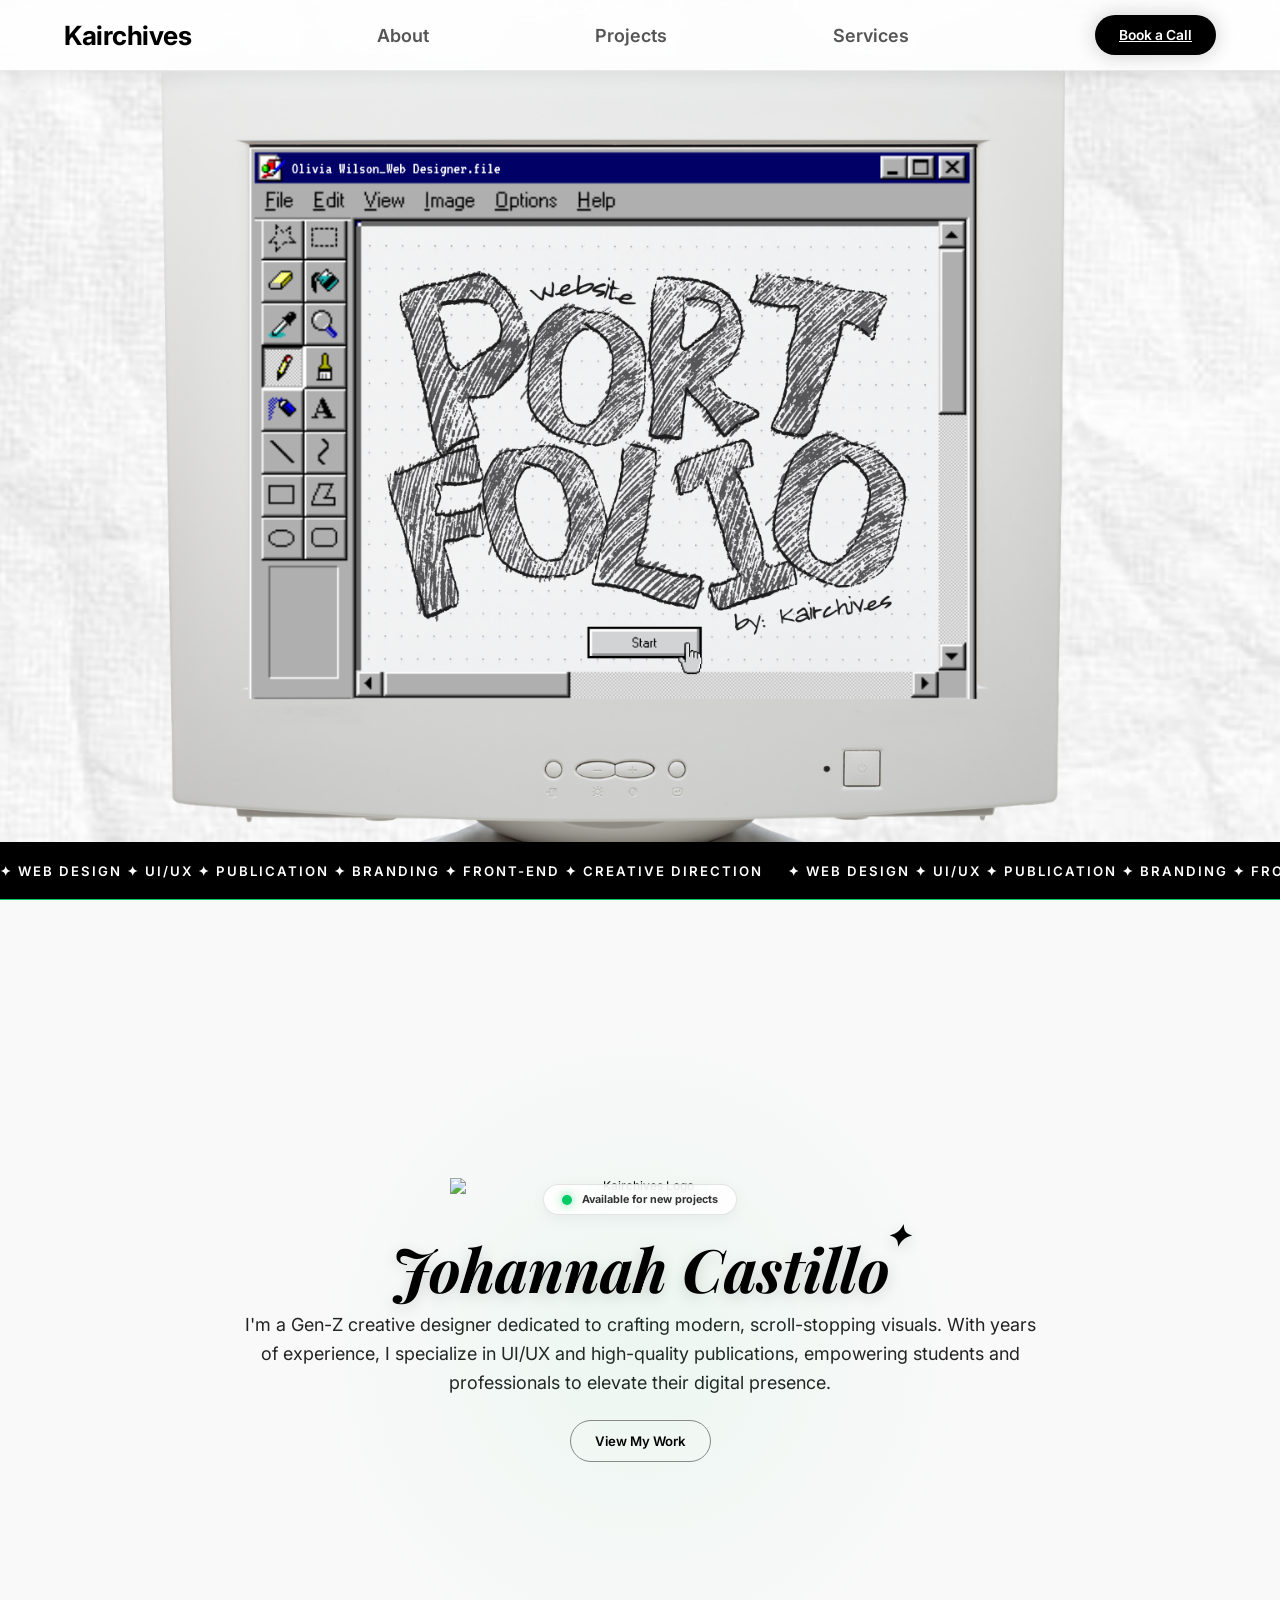
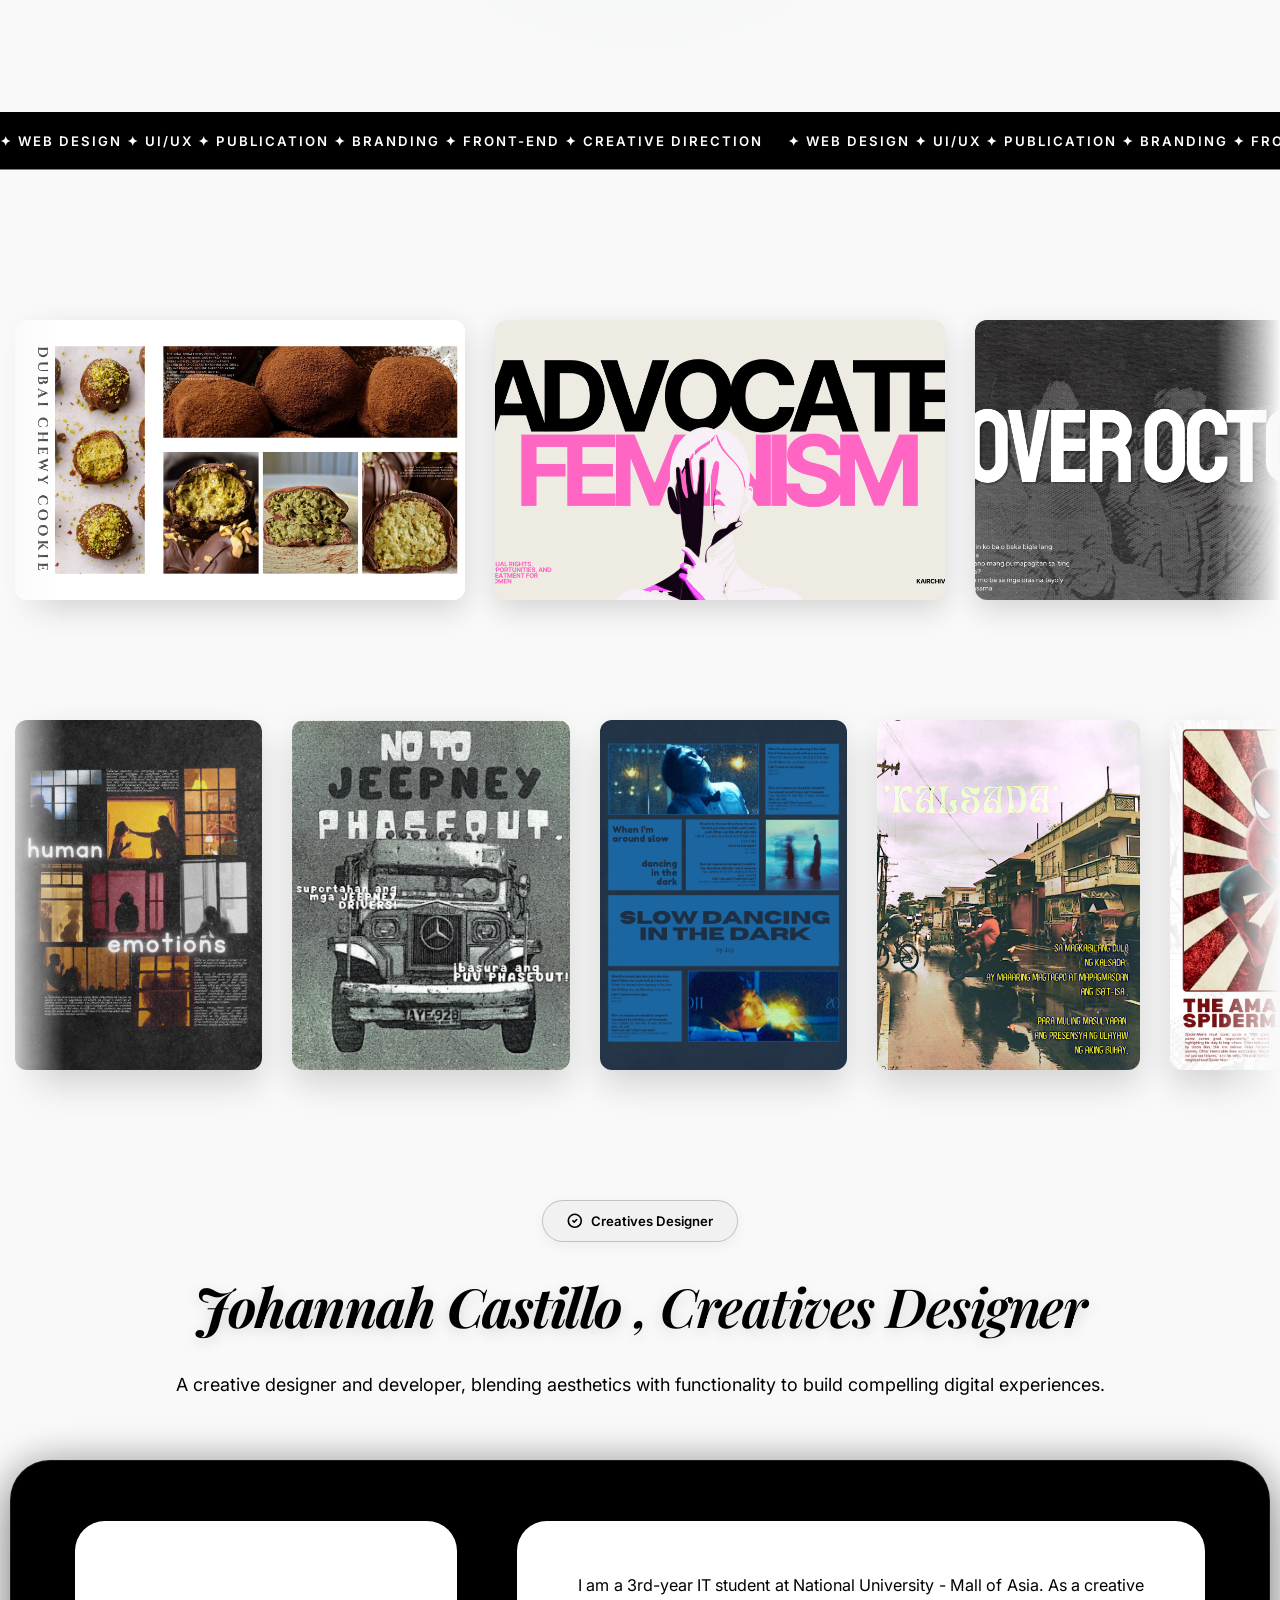
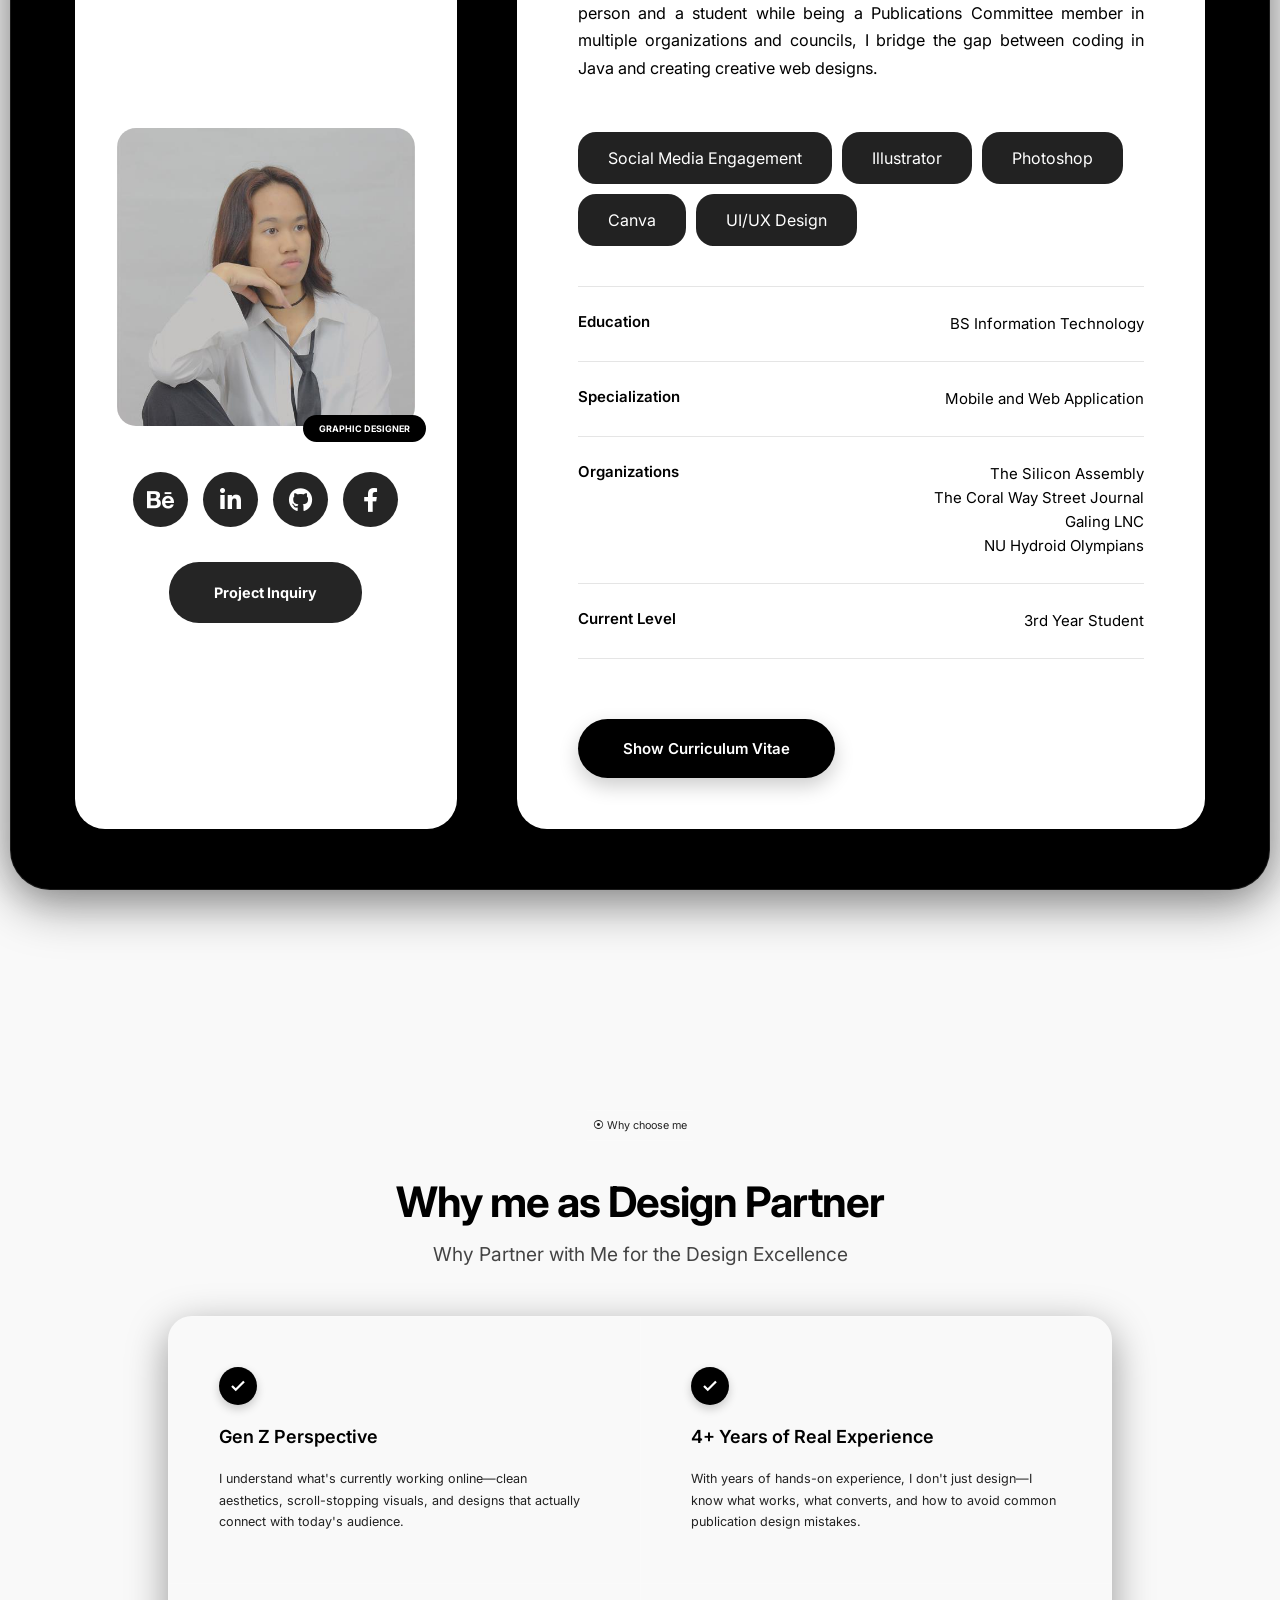
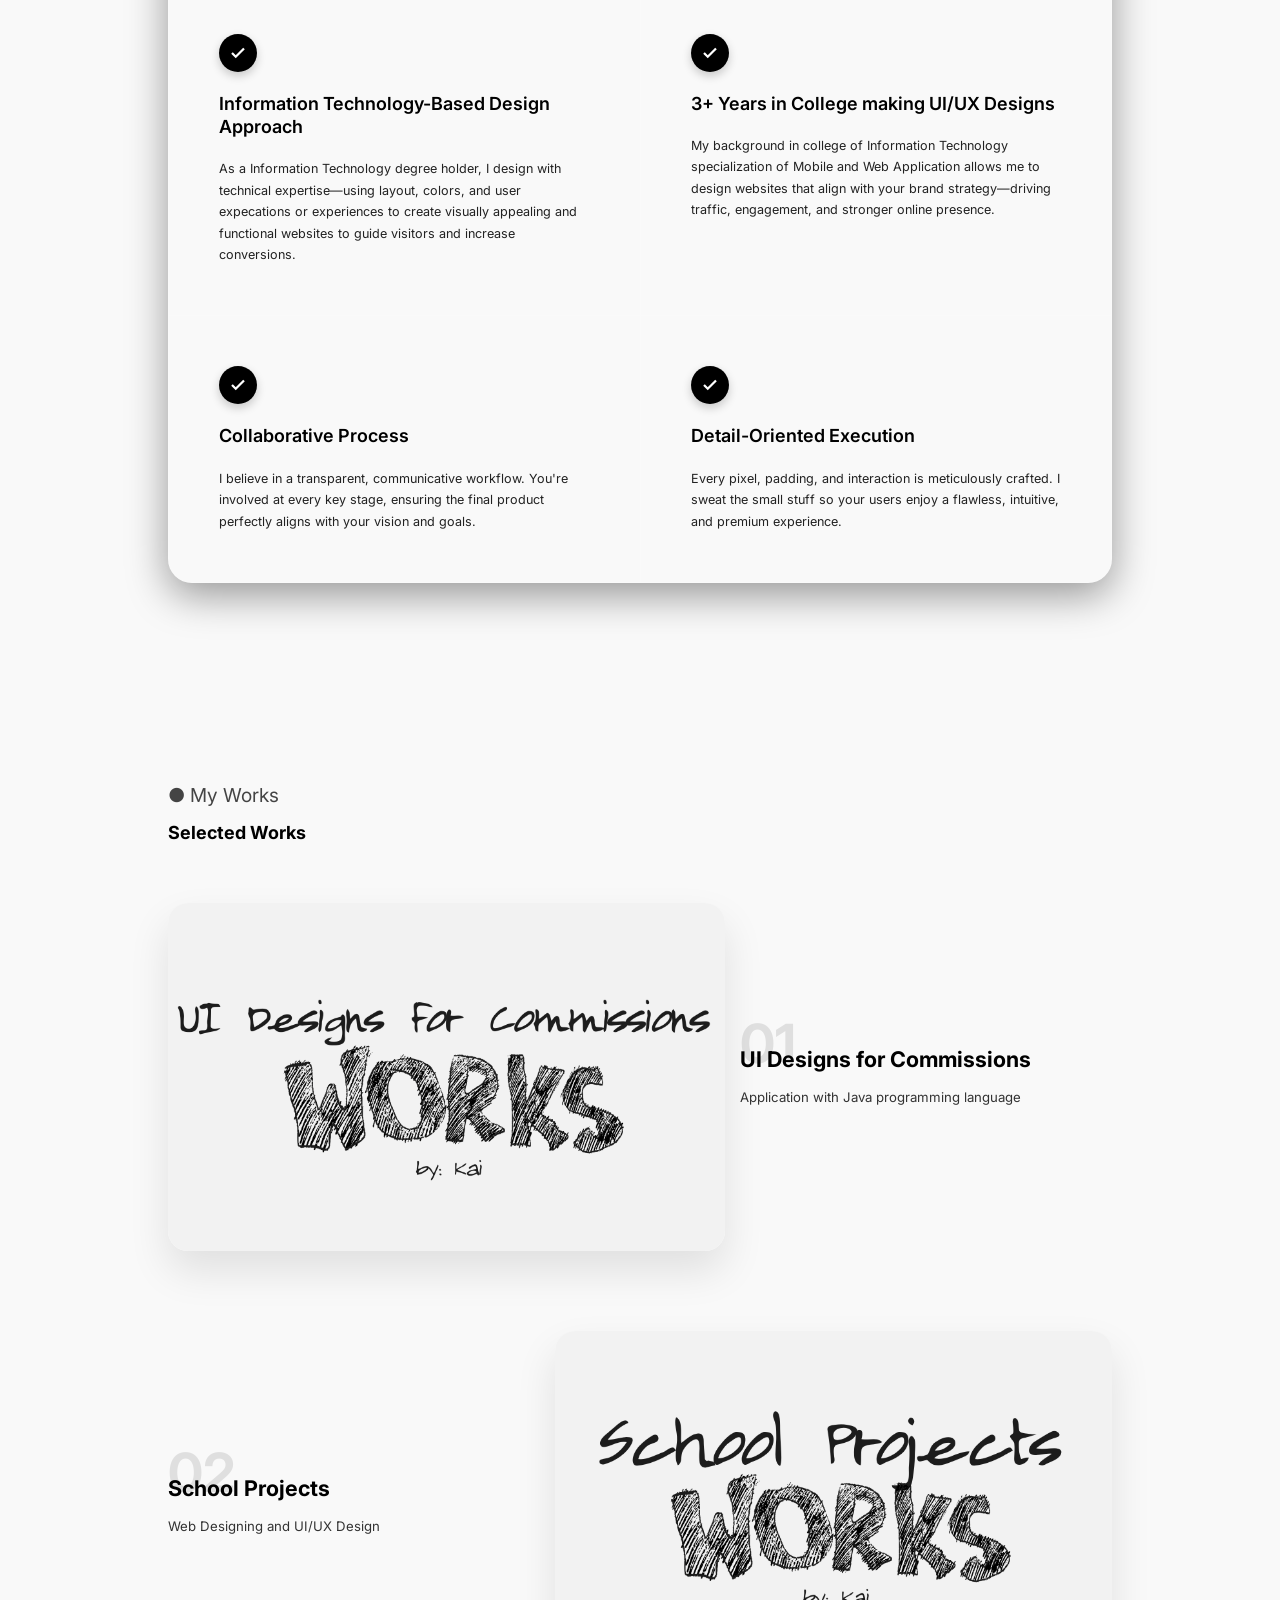
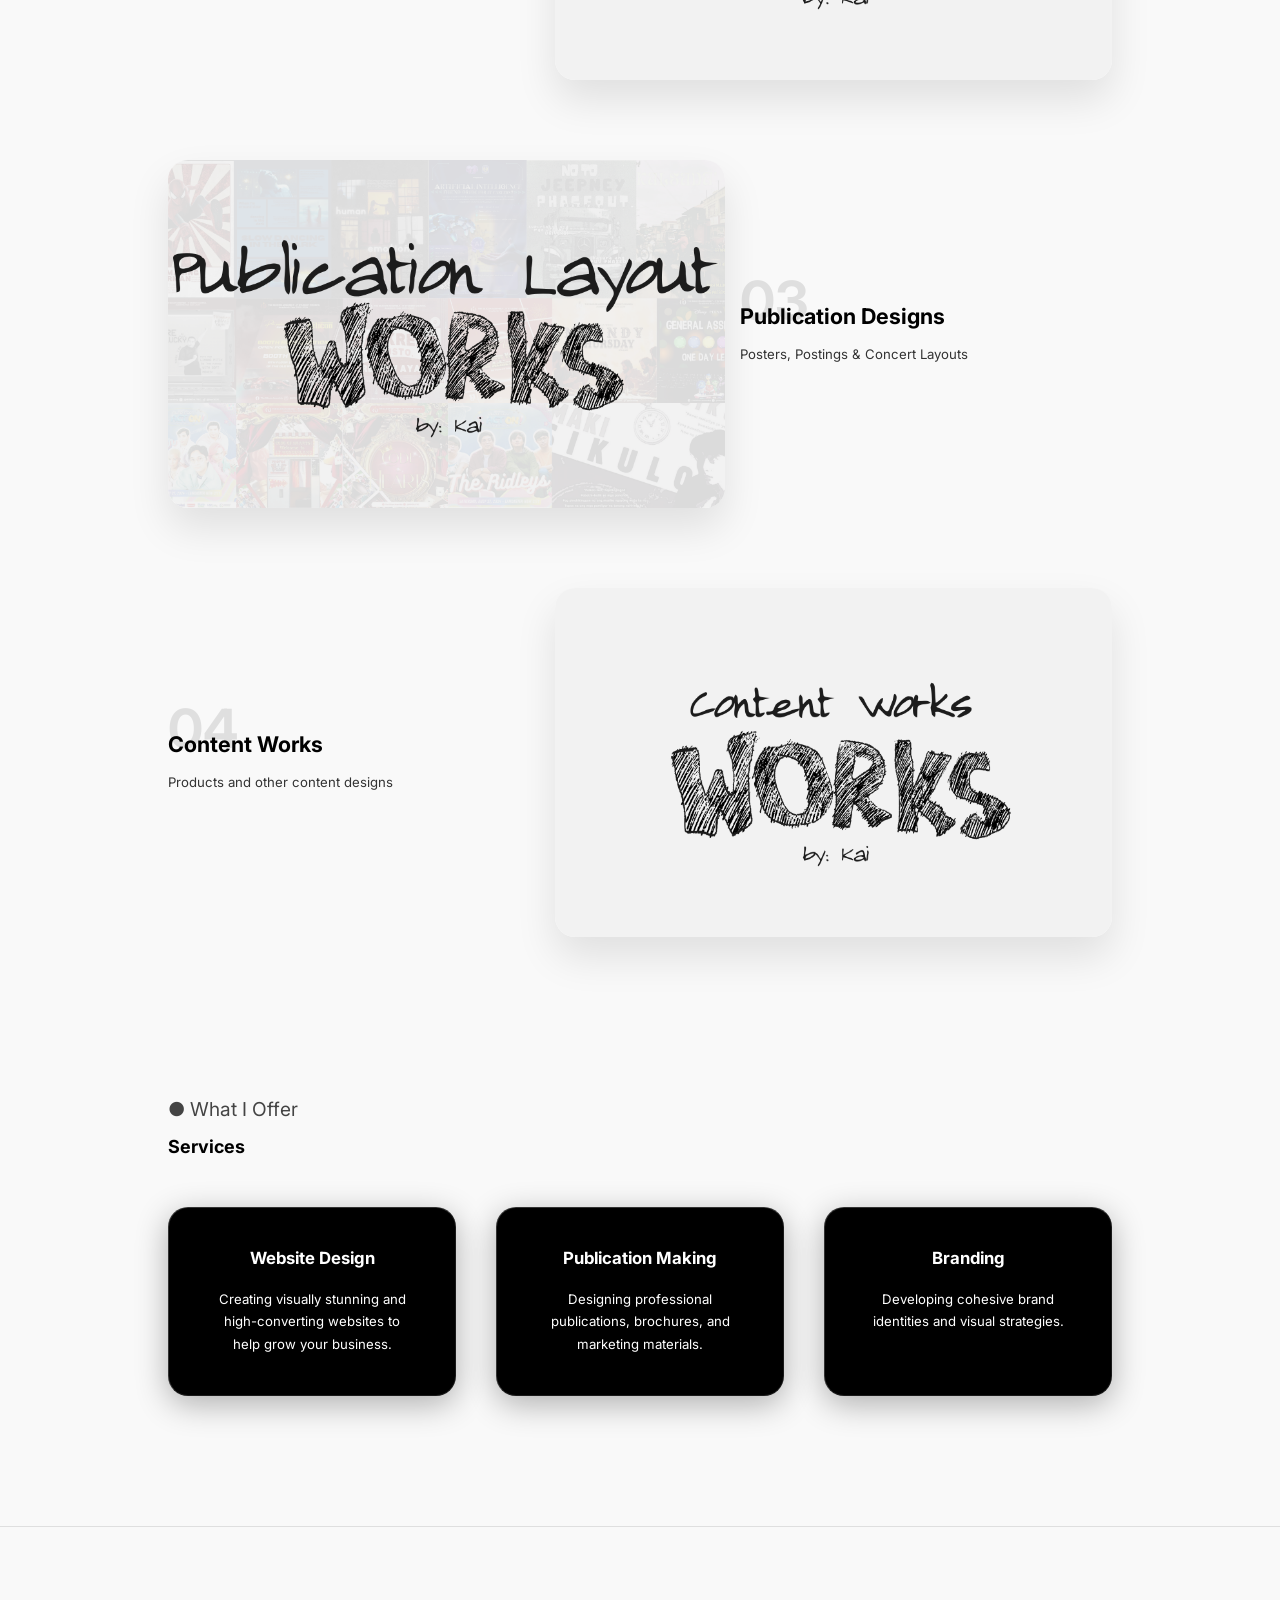
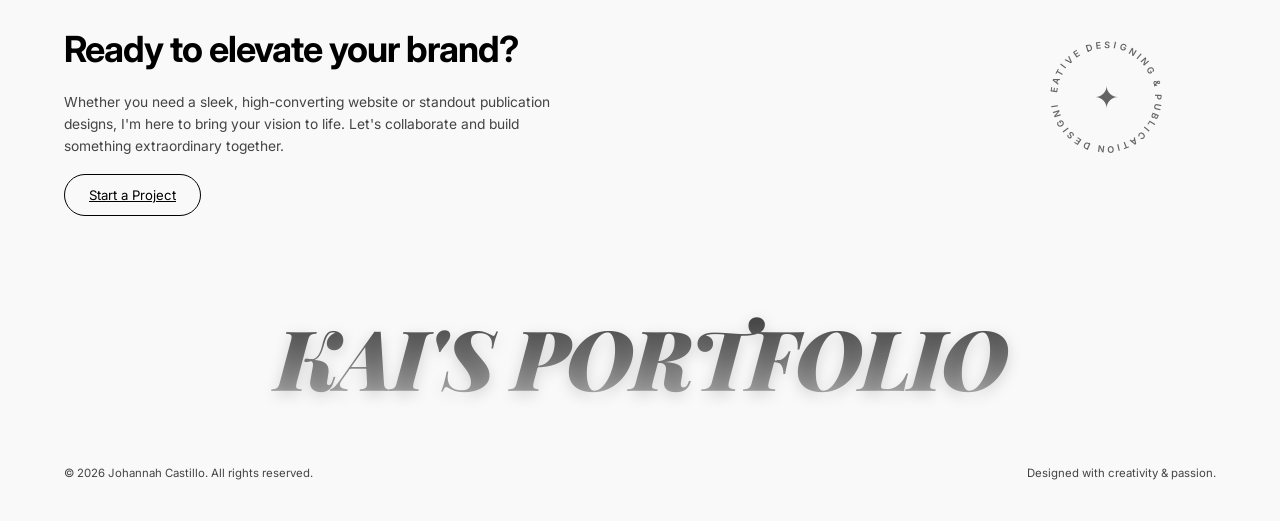
==== commit 4283ed0a: "Save project updates" ====
--- a/index.html
+++ b/index.html
@@ -351,7 +351,7 @@
                         </defs>
                         <text fill="#000000" font-size="6.5" font-weight="600" letter-spacing="1.8">
                             <textPath href="#circlePath" startOffset="50%" text-anchor="middle" method="align" spacing="auto">
-                                CREATIVE DESIGN & PUBLICATION DESIGN
+                                CREATIVE DESIGNING & PUBLICATION DESIGNING
                             </textPath>
                         </text>
                     </svg>
